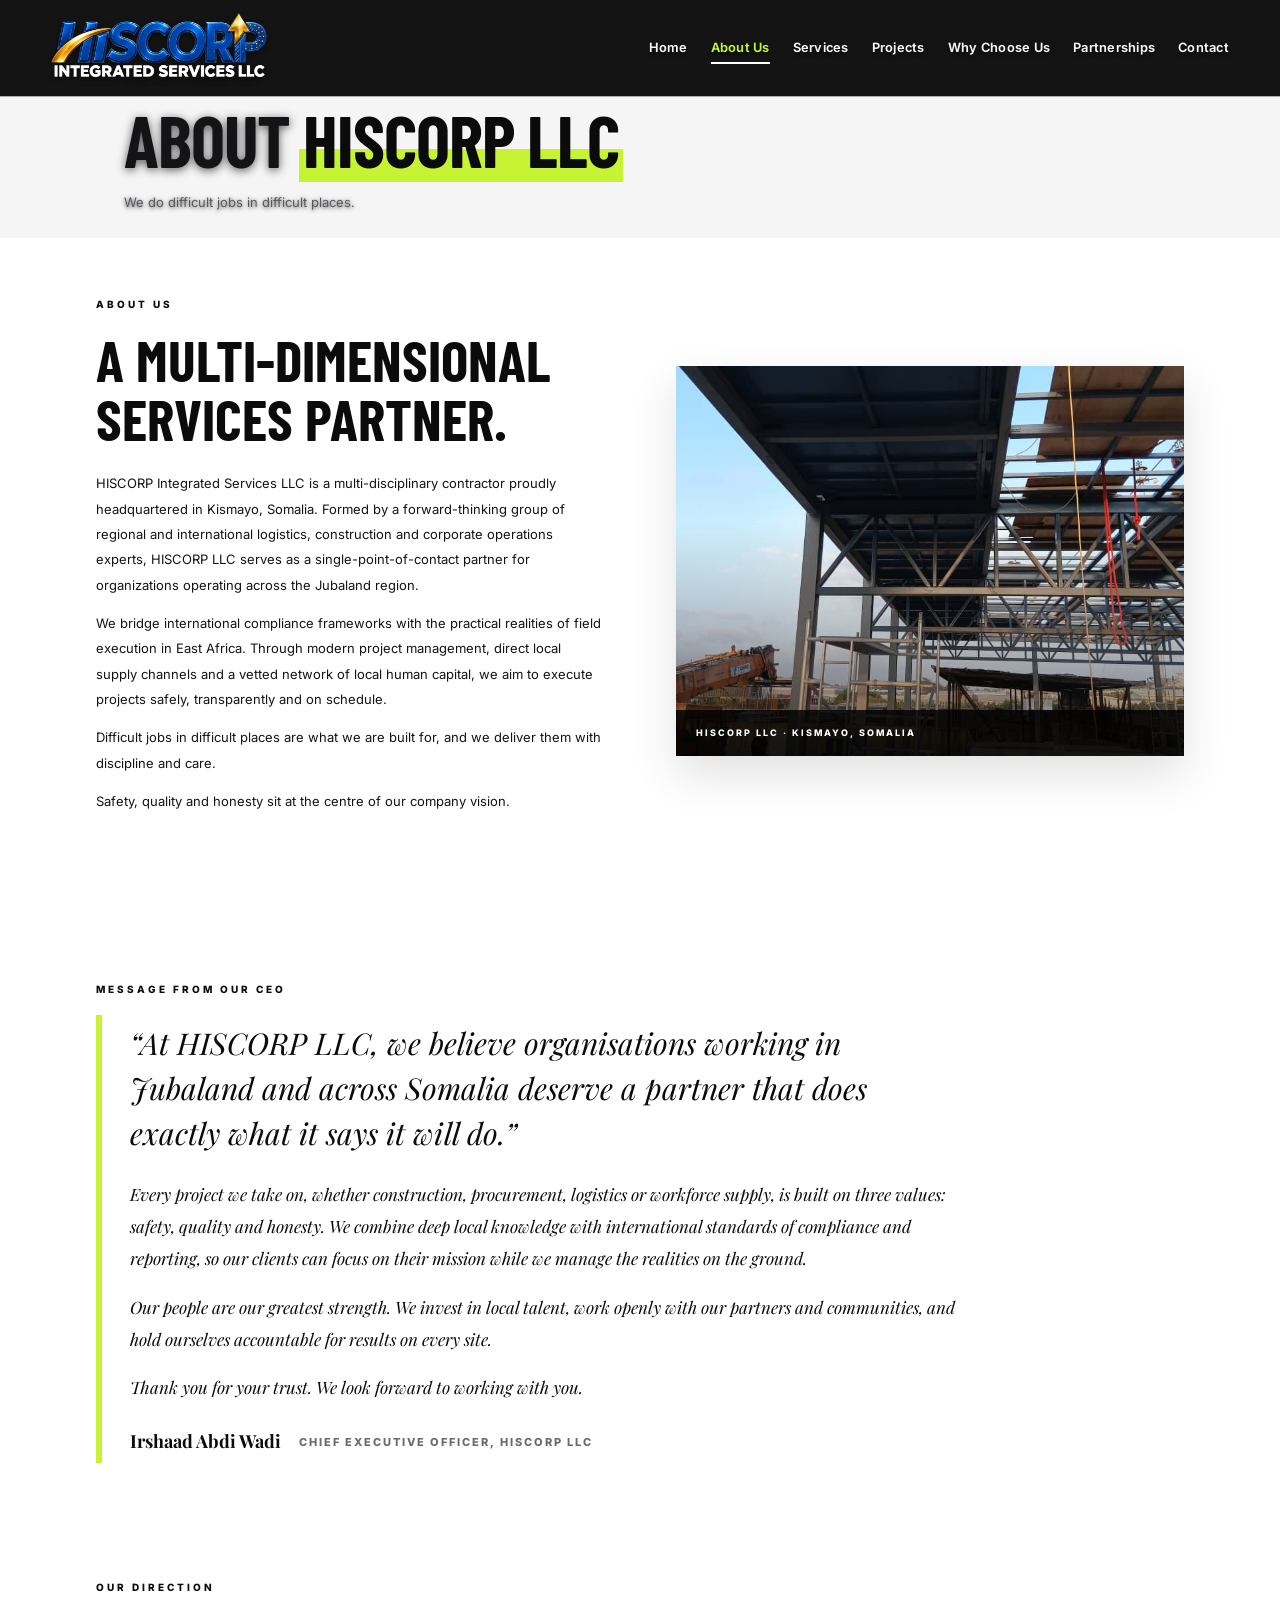
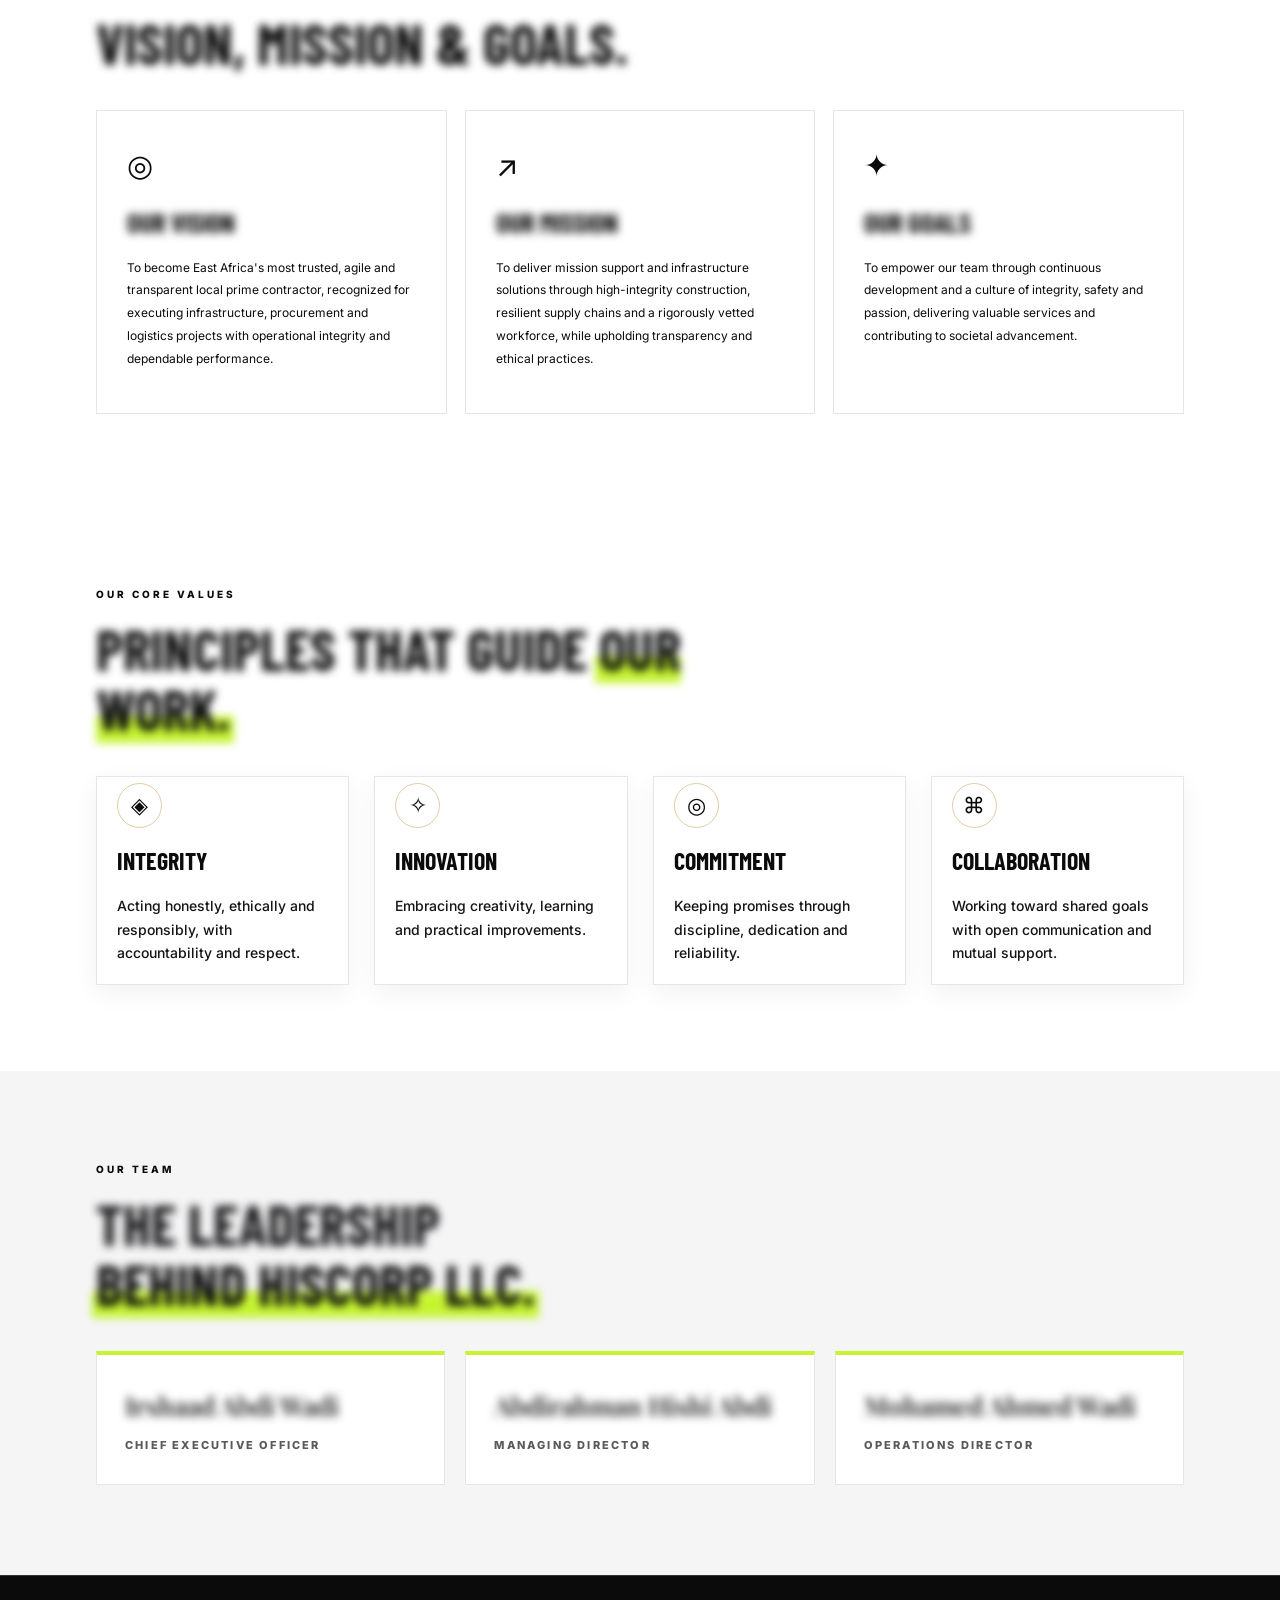
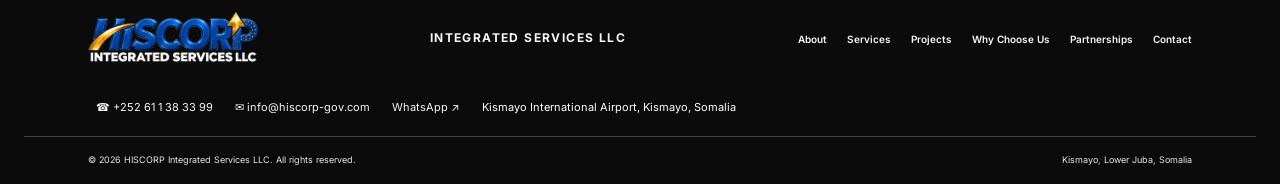
==== about.html @ 42d1517b "Add files via upload" ====
<!doctype html><html lang="en"><head><meta charset="utf-8"><meta name="theme-color" content="#0b0b0c"><meta name="viewport" content="width=device-width,initial-scale=1"><meta name="description" content="Learn about HISCORP Integrated Services LLC."><link rel="icon" href="favicon.ico" sizes="any"><link rel="icon" type="image/png" sizes="32x32" href="assets/favicon-32.png"><link rel="apple-touch-icon" href="assets/apple-touch-icon.png"><meta property="og:type" content="website"><meta property="og:site_name" content="HISCORP Integrated Services LLC"><meta property="og:title" content="About Us | HISCORP LLC"><meta property="og:description" content="Learn about HISCORP Integrated Services LLC."><meta property="og:url" content="https://hiscorp.so/about"><meta property="og:image" content="https://hiscorp.so/assets/og-image.jpg"><meta property="og:image:width" content="1200"><meta property="og:image:height" content="630"><meta name="twitter:card" content="summary_large_image"><meta name="twitter:title" content="About Us | HISCORP LLC"><meta name="twitter:description" content="Learn about HISCORP Integrated Services LLC."><meta name="twitter:image" content="https://hiscorp.so/assets/og-image.jpg"><title>About Us | HISCORP LLC</title><link rel="preconnect" href="https://fonts.googleapis.com"><link href="https://fonts.googleapis.com/css2?family=Barlow+Condensed:wght@500;600;700;800&family=Inter:wght@400;500;600;700;800&display=swap" rel="stylesheet"><link href="https://fonts.googleapis.com/css2?family=Playfair+Display:ital,wght@0,500;0,600;0,700;1,500&display=swap" rel="stylesheet"><link rel="stylesheet" href="style.css?v=20261104-v3">  <link rel="canonical" href="https://hiscorp.so/about">
</head><body class="about-page"><header class="site-header"><a class="brand" href="index.html" aria-label="HISCORP LLC home"><span class="brand-mark logo-holder"><img src="assets/hiscorp-logo.png" alt="HISCORP Integrated Services LLC logo"></span></a><nav class="main-nav" id="mainNav"><a href="index.html">Home</a><a href="about.html" class="active" aria-current="page">About Us</a><a href="services.html">Services</a><a href="projects.html">Projects</a><a href="why-us.html">Why Choose Us</a><a href="partnerships.html">Partnerships</a><a href="contact.html">Contact</a></nav></header><main><section class="hero page-hero"><div class="hero-image"></div><div class="hero-overlay"></div><div class="container hero-content reveal"><p class="eyebrow">GET TO KNOW US</p><h1>About <span>HISCORP LLC</span></h1><p class="hero-copy">We do difficult jobs in difficult places.</p></div><div class="hero-bottom"><span>BUILT ON VALUES · FOCUSED ON DELIVERY</span><span>KISMAYO · SOMALIA</span></div></section><section class="section section-light"><div class="container split"><div class="split-copy reveal"><p class="eyebrow gold-text">ABOUT US</p><h2>A multi-dimensional services partner.</h2><p>HISCORP Integrated Services LLC is a multi-disciplinary contractor proudly headquartered in Kismayo, Somalia. Formed by a forward-thinking group of regional and international logistics, construction and corporate operations experts, HISCORP LLC serves as a single-point-of-contact partner for organizations operating across the Jubaland region.</p><p>We bridge international compliance frameworks with the practical realities of field execution in East Africa. Through modern project management, direct local supply channels and a vetted network of local human capital, we aim to execute projects safely, transparently and on schedule.</p><p>Difficult jobs in difficult places are what we are built for, and we deliver them with discipline and care.</p><p>Safety, quality and honesty sit at the centre of our company vision.</p></div><div class="split-visual image-about"><span class="image-caption">HISCORP LLC · KISMAYO, SOMALIA</span></div></div></section><section class="about-ceo-band" id="ceo-message"><div class="container"><p class="eyebrow gold-text">MESSAGE FROM OUR CEO</p><blockquote class="about-ceo about-ceo-full"><p class="ceo-lead">“At HISCORP LLC, we believe organisations working in Jubaland and across Somalia deserve a partner that does exactly what it says it will do.”</p><p>Every project we take on, whether construction, procurement, logistics or workforce supply, is built on three values: safety, quality and honesty. We combine deep local knowledge with international standards of compliance and reporting, so our clients can focus on their mission while we manage the realities on the ground.</p><p>Our people are our greatest strength. We invest in local talent, work openly with our partners and communities, and hold ourselves accountable for results on every site.</p><p>Thank you for your trust. We look forward to working with you.</p><footer><strong>Irshaad Abdi Wadi</strong><span>Chief Executive Officer, HISCORP LLC</span></footer></blockquote></div></section><section class="section section-dark"><div class="container"><div class="section-heading"><p class="eyebrow">OUR DIRECTION</p><h2>Vision, mission <span>& goals.</span></h2></div><div class="three-grid"><article class="info-panel"><span class="panel-icon">◎</span><h3>Our Vision</h3><p>To become East Africa's most trusted, agile and transparent local prime contractor, recognized for executing infrastructure, procurement and logistics projects with operational integrity and dependable performance.</p></article><article class="info-panel"><span class="panel-icon">↗</span><h3>Our Mission</h3><p>To deliver mission support and infrastructure solutions through high-integrity construction, resilient supply chains and a rigorously vetted workforce, while upholding transparency and ethical practices.</p></article><article class="info-panel"><span class="panel-icon">✦</span><h3>Our Goals</h3><p>To empower our team through continuous development and a culture of integrity, safety and passion, delivering valuable services and contributing to societal advancement.</p></article></div></div></section><section class="section section-light"><div class="container"><div class="section-heading dark-heading"><p class="eyebrow gold-text">OUR CORE VALUES</p><h2>Principles that guide <span>our work.</span></h2></div><div class="values-grid"><div class="value-item"><span>◈</span><h3>Integrity</h3><p>Acting honestly, ethically and responsibly, with accountability and respect.</p></div><div class="value-item"><span>✧</span><h3>Innovation</h3><p>Embracing creativity, learning and practical improvements.</p></div><div class="value-item"><span>◎</span><h3>Commitment</h3><p>Keeping promises through discipline, dedication and reliability.</p></div><div class="value-item"><span>⌘</span><h3>Collaboration</h3><p>Working toward shared goals with open communication and mutual support.</p></div></div></div></section><section class="about-team" id="our-team"><div class="container"><div class="section-heading"><p class="eyebrow">OUR TEAM</p><h2>The leadership<br><span>behind HISCORP LLC.</span></h2></div><div class="about-team-grid"><article class="about-team-card"><h3>Irshaad Abdi Wadi</h3><p>Chief Executive Officer</p></article><article class="about-team-card"><h3>Abdirahman Hishi Abdi</h3><p>Managing Director</p></article><article class="about-team-card"><h3>Mohamed Ahmed Wadi</h3><p>Operations Director</p></article></div></div></section></main><footer class="site-footer"><div class="container footer-main"><a class="brand footer-brand" href="index.html" aria-label="HISCORP LLC home"><span class="brand-mark logo-holder"><img src="assets/hiscorp-logo.png" alt="HISCORP Integrated Services LLC logo"></span></a><div class="footer-brand-caption">Integrated Services LLC</div><div class="footer-links"><a href="about.html">About</a><a href="services.html">Services</a><a href="projects.html">Projects</a><a href="why-us.html">Why Choose Us</a><a href="partnerships.html">Partnerships</a><a href="contact.html">Contact</a></div></div><div class="container footer-contact"><a href="tel:+252611383399">☎ +252 61 1 38 33 99</a><a href="mailto:info@hiscorp-gov.com">✉ info@hiscorp-gov.com</a><a href="https://wa.me/252611383399" target="_blank" rel="noopener">WhatsApp ↗</a><span>Kismayo International Airport, Kismayo, Somalia</span></div><div class="container footer-bottom"><span>© <span data-year></span> HISCORP Integrated Services LLC. All rights reserved.</span><span>Kismayo, Lower Juba, Somalia</span></div></footer><button class="to-top" id="toTop" type="button" aria-label="Back to top">↑</button>
<script src="script.js"></script><script src="analytics.js" defer></script>  <script src="hero-rotation.js"></script>
  <script src="clean-urls.js"></script>
</body></html>
---- style.css ----
/* HISCORP Integrated Services LLC — charcoal, platinum and bronze corporate theme */
:root{--ink:#0b0b0c;--ink2:#141416;--ink3:#1c1c1f;--gold:#c6f432;--gold2:#c6f432;--platinum:#e6e6e8;--paper:#f5f5f6;--muted:#b3b3b8;--text:#1c1c1f;--white:#fff;--line:rgba(255,255,255,.13);--font:'Inter',Arial,sans-serif;--display:'Barlow Condensed','Arial Narrow',sans-serif}
*{box-sizing:border-box}html{margin:0;padding:0;scroll-behavior:smooth;scroll-padding-top:85px}body{margin:0;padding:0;min-height:100vh;background:var(--paper);color:var(--text);font-family:var(--font);line-height:1.65}a{color:inherit;text-decoration:none}img{max-width:100%}.container{width:min(1160px,calc(100% - 48px));margin:auto}.site-header{height:78px;background:rgba(11,11,12,.97);color:#fff;display:flex;align-items:center;justify-content:space-between;padding:0 max(24px,calc((100% - 1160px)/2));position:sticky;top:0;z-index:50;border-bottom:1px solid rgba(198,244,50,.25);backdrop-filter:blur(14px)}.brand{display:flex;align-items:center;gap:10px;min-width:max-content}.brand-mark{width:39px;height:39px;border:1px solid rgba(198,244,50,.65);display:grid;place-items:center;transform:skew(-8deg);background:linear-gradient(135deg,#1c1c1f,#0b0b0c)}.mark-symbol{font-family:var(--display);font-size:28px;line-height:1;font-weight:800;color:var(--gold2);letter-spacing:-3px;transform:skew(8deg);text-shadow:0 1px 0 #fff4}.mark-symbol span{font-size:18px;color:#e6e6e8;vertical-align:top;margin-left:-3px}.brand-words{display:flex;flex-direction:column;line-height:1}.brand-words b{font-size:20px;letter-spacing:1.8px}.brand-words small{font-size:7px;letter-spacing:1.4px;margin-top:5px;color:#d0d0d4}.main-nav{display:flex;align-items:center;gap:27px}.main-nav a{font-size:11px;font-weight:700;color:#d0d0d4;transition:color .2s}.main-nav a:hover,.main-nav a.active{color:var(--gold2)}.menu-toggle{display:none;background:none;border:1px solid #6b6b70;color:#fff;font-size:23px;padding:5px 10px}.hero{position:relative;min-height:590px;display:flex;align-items:center;overflow:hidden;background:#141416;color:white}.hero-image,.hero-overlay{position:absolute;inset:0}.hero-image{background-image:url('Images/bg.jpg');background-position:center 42%;background-size:cover;transform:scale(1.02);animation:heroReveal 1.2s ease both}.hero-overlay{background:linear-gradient(90deg,rgba(11,11,12,.94) 0%,rgba(11,11,12,.75) 38%,rgba(11,11,12,.15) 100%),linear-gradient(0deg,rgba(11,11,12,.65),transparent 50%)}.hero-content{position:relative;z-index:1;padding-top:35px;padding-bottom:70px}.eyebrow{font-size:10px;font-weight:800;letter-spacing:3px;text-transform:uppercase;color:#c6f432;margin:0 0 17px}.hero h1,.page-hero h1{font-family:var(--display);font-size:clamp(52px,7vw,88px);line-height:.98;letter-spacing:-1px;text-transform:uppercase;margin:0 0 24px;font-weight:700}.hero h1 span,.section-heading h2 span,.page-hero h1 span{color:var(--gold2)}.hero-copy{max-width:560px;color:#e6e6e8;font-size:14px;line-height:1.9}.hero-actions{display:flex;gap:12px;margin-top:29px;flex-wrap:wrap}.btn{display:inline-flex;align-items:center;justify-content:center;gap:15px;padding:13px 20px;font-size:11px;font-weight:800;letter-spacing:.3px;border:1px solid transparent;cursor:pointer;transition:transform .2s,background .2s}.btn:hover{transform:translateY(-2px)}.btn-gold{background:linear-gradient(120deg,#0b0b0c,#c6f432);color:#0b0b0c}.btn-outline{border-color:rgba(255,255,255,.65);color:white;background:rgba(11,11,12,.2)}.btn-dark{background:#141416;color:#fff}.hero-bottom{position:absolute;bottom:0;left:0;right:0;display:flex;justify-content:space-between;padding:15px max(24px,calc((100% - 1160px)/2));font-size:9px;letter-spacing:1.8px;color:#e6e6e8;border-top:1px solid rgba(255,255,255,.18)}.service-ribbon{background:#0b0b0c;color:#fff;border-bottom:1px solid #2b2b2f}.ribbon-grid{display:grid;grid-template-columns:repeat(5,1fr)}.ribbon-grid a{min-height:132px;display:flex;flex-direction:column;align-items:center;justify-content:center;text-align:center;padding:18px 10px;border-right:1px solid #2b2b2f;transition:background .2s}.ribbon-grid a:first-child{border-left:1px solid #2b2b2f}.ribbon-grid a:hover{background:#1c1c1f}.service-icon{font-size:29px;color:var(--gold2);line-height:1.3;margin-bottom:8px}.ribbon-grid b{font-size:12px}.ribbon-grid small{font-size:9px;color:#b3b3b8;margin-top:4px}.section{padding:86px 0}.section-light{background:var(--paper)}.section-dark{background:#0b0b0c;color:#fff}.split{display:grid;grid-template-columns:1fr 1fr;gap:72px;align-items:center}.split-visual{min-height:390px;position:relative;background-size:cover;background-position:center}.image-about{background-image:linear-gradient(0deg,rgba(11,11,12,.5),transparent 60%),url('Images/construction.jpeg')}.image-caption{position:absolute;bottom:0;left:0;right:0;padding:16px 20px;background:rgba(11,11,12,.82);color:#c6f432;font-size:9px;font-weight:800;letter-spacing:2px}.split-copy h2,.section-heading h2,.contact-info h2{font-family:var(--display);font-size:clamp(37px,4.5vw,58px);line-height:1.04;text-transform:uppercase;margin:0 0 22px;color:#141416}.split-copy p:not(.eyebrow){font-size:13px;color:#59595e;line-height:1.95}.gold-text{color:#0b0b0c}.text-link{display:inline-block;margin-top:14px;font-size:11px;font-weight:800;color:#0b0b0c;border-bottom:1px solid #c6f432;padding-bottom:7px}.text-link span{margin-left:12px}.section-heading{max-width:650px;margin-bottom:37px}.section-heading h2{color:#f5f5f6}.section-heading>p:not(.eyebrow){color:#b3b3b8;font-size:13px}.dark-heading h2{color:#141416}.dark-heading>p:not(.eyebrow){color:#59595e}.cards-grid{display:grid;grid-template-columns:repeat(4,1fr);gap:17px}.service-card{background:#f5f5f6;color:#1c1c1f;min-width:0}.card-image{height:170px;background-size:cover;background-position:center;transition:transform .4s}.service-card{overflow:hidden}.service-card:hover .card-image{filter:saturate(1.15)}.card-construction{background-image:url('Images/why\ choose.jpeg')}.card-procurement{background-image:url('Images/warehousinng.jpg')}.card-logistics{background-image:url('Images/Logistics\,\ warehousing\ &\ freight.jpg')}.card-workforce{background-image:url('Images/labours.jpg')}.card-facility{background-image:url('Images/integrated\ service.jpg')}.card-body{padding:20px}.card-number{font-size:10px;color:#0b0b0c;font-weight:800;letter-spacing:1px}.card-body h3{font-family:var(--display);text-transform:uppercase;font-size:25px;margin:4px 0}.card-body p{font-size:11px;line-height:1.8;color:#6b6b70;min-height:60px}.card-body a{font-size:10px;font-weight:800;color:#0b0b0c}.center-action{text-align:center;margin-top:35px}.statement-band{min-height:355px;display:flex;align-items:center;color:#fff;background:linear-gradient(90deg,rgba(11,11,12,.93),rgba(11,11,12,.43)),url('Images/bg.jpeg') center/cover}.statement-content{padding-top:75px;padding-bottom:75px}.statement-content h2{font-family:var(--display);font-size:clamp(40px,5vw,65px);text-transform:uppercase;line-height:1.04;margin:0 0 25px}.values-grid{display:grid;grid-template-columns:repeat(4,1fr);gap:25px}.value-item{border-left:1px solid #d0d0d4;padding:6px 20px}.value-item>span{display:inline-grid;place-items:center;width:45px;height:45px;border:1px solid #d0d0d4;border-radius:50%;color:#0b0b0c;font-size:22px}.value-item h3{font-family:var(--display);font-size:24px;text-transform:uppercase;margin:13px 0 4px}.value-item p{font-size:11px;color:#6b6b70;line-height:1.8}.contact-cta{background:#1c1c1f;color:#fff;padding:45px 0}.cta-row{display:flex;align-items:center;justify-content:space-between;gap:24px}.cta-row h2{font-family:var(--display);font-size:39px;text-transform:uppercase;line-height:1.1;margin:0}.cta-row p:not(.eyebrow){font-size:12px;color:#b3b3b8;margin-bottom:0}.site-footer{background:#0b0b0c;color:#e6e6e8}.footer-main{display:flex;align-items:center;justify-content:space-between;gap:25px;padding-top:34px;padding-bottom:30px}.footer-main>p{font-size:11px;color:#b3b3b8}.footer-links{display:flex;gap:20px;font-size:10px;color:#d0d0d4}.footer-links a:hover{color:var(--gold2)}.footer-bottom{border-top:1px solid #1c1c1f;display:flex;justify-content:space-between;gap:20px;padding-top:16px;padding-bottom:16px;font-size:9px;color:#b3b3b8}.page-hero{min-height:285px;display:flex;align-items:center;color:#fff;background-size:cover;background-position:center;position:relative}.page-hero:before{content:"";position:absolute;inset:0;background:linear-gradient(90deg,rgba(11,11,12,.9),rgba(11,11,12,.45))}.page-hero .container{position:relative;z-index:1}.page-hero h1{font-size:clamp(46px,6vw,72px);margin-bottom:12px}.page-hero p:not(.eyebrow){color:#e6e6e8;font-size:13px}.about-hero{background-image:url('Images/kismayo.jpg')}.services-hero{background-image:url('Images/why\ choose.jpeg')}.why-hero{background-image:url('Images/why\ choose.jpeg')}.partners-hero{background-image:url('Images/Partnership.jpg')}.contact-hero{background-image:url('Images/kismayo.png')}.three-grid{display:grid;grid-template-columns:repeat(3,1fr);gap:18px}.info-panel{padding:30px;background:#1c1c1f;border:1px solid #2b2b2f}.panel-icon{font-size:30px;color:var(--gold2)}.info-panel h3,.partner-card h3{font-family:var(--display);font-size:27px;text-transform:uppercase;margin:10px 0}.info-panel p{font-size:12px;line-height:1.9;color:#b3b3b8}.service-detail-list{display:flex;flex-direction:column;gap:60px}.service-detail{display:grid;grid-template-columns:1fr 1fr;gap:60px;align-items:center;scroll-margin-top:100px}.service-detail.reverse .detail-image{order:2}.detail-image{min-height:330px;background-size:cover;background-position:center}.service-detail h2{font-family:var(--display);font-size:43px;line-height:1;text-transform:uppercase;margin:0 0 15px}.service-detail p:not(.eyebrow),.service-detail li{font-size:12px;color:#6b6b70;line-height:1.9}.service-detail ul{padding-left:18px}.service-detail li::marker{color:#0b0b0c}.reasons-grid{display:grid;grid-template-columns:repeat(3,1fr);gap:0 28px}.reasons-grid article{padding:28px 0;border-top:1px solid #d0d0d4}.reasons-grid article>span{font-family:var(--display);font-size:33px;color:#c6f432}.reasons-grid h3{font-family:var(--display);font-size:25px;text-transform:uppercase;margin:7px 0}.reasons-grid p{font-size:12px;color:#6b6b70;line-height:1.9}.partner-card{padding:32px;background:#fff;border:1px solid #e6e6e8}.partner-symbol{width:54px;height:54px;border:1px solid #d0d0d4;color:#0b0b0c;display:grid;place-items:center;font-size:26px}.partner-card p{font-size:12px;color:#6b6b70;line-height:1.9}.handshake-band{background-image:linear-gradient(90deg,rgba(11,11,12,.92),rgba(11,11,12,.55)),url('Images/integrated service.jpg')}.contact-layout{display:grid;grid-template-columns:.9fr 1.1fr;gap:75px}.contact-info h2{font-size:43px}.contact-info>p:not(.eyebrow){font-size:12px;color:#6b6b70;line-height:1.9}.contact-line{display:flex;gap:15px;margin:25px 0}.contact-line>span{color:#0b0b0c;font-size:23px;width:28px}.contact-line b{font-size:12px}.contact-line p{font-size:12px;color:#6b6b70;margin:4px 0}.contact-form-wrap{background:#fff;padding:35px;border:1px solid #e6e6e8}.contact-form-wrap h3{font-family:var(--display);font-size:31px;text-transform:uppercase;margin:0}.form-note{font-size:10px;color:#6b6b70}form{display:grid;gap:8px;margin-top:22px}form label{font-size:10px;font-weight:800;margin-top:6px}input,select,textarea{font:inherit;font-size:12px;padding:12px 13px;border:1px solid #d0d0d4;background:#f5f5f6;width:100%;border-radius:0}input:focus,select:focus,textarea:focus{outline:2px solid #c6f432;outline-offset:1px}form button{justify-self:start;margin-top:10px}.map-panel{min-height:230px;background:#e6e6e8 url('Images/kismayo.jpg') center/cover;position:relative}.map-grid{min-height:230px;display:flex;align-items:center;justify-content:center;background:rgba(231,235,230,.55)}.map-grid>div{background:#fff;padding:20px 30px;text-align:center;box-shadow:0 10px 35px #14141622}.map-pin{color:#c6f432;font-size:24px}.map-grid h3{margin:5px 0;font-family:var(--display);font-size:24px;text-transform:uppercase}.map-grid p{font-size:11px;color:#6b6b70}.map-grid a{font-size:11px;font-weight:800;color:#0b0b0c}.intro{position:fixed;inset:0;z-index:200;display:flex;align-items:center;justify-content:center;background:#0b0b0c;color:#fff;overflow:hidden;transition:opacity .8s,visibility .8s}.intro.done{opacity:0;visibility:hidden;pointer-events:none}.intro-scene{position:absolute;inset:0;background:url('https://images.unsplash.com/photo-1504307651254-35680f356dfd?auto=format&fit=crop&w=2200&q=90') center/cover;animation:introZoom 8s ease both}.intro-shade{position:absolute;inset:0;background:linear-gradient(0deg,rgba(11,11,12,.8),rgba(11,11,12,.22)),linear-gradient(90deg,rgba(11,11,12,.45),transparent,rgba(11,11,12,.45))}.intro-content{position:relative;text-align:center;padding:30px;animation:riseIn 1.1s ease both}.large-mark{width:92px;height:92px;margin:0 auto 14px;border-color:#c6f432}.large-mark .mark-symbol{font-size:66px}.intro-name{font-family:var(--display);font-size:clamp(55px,10vw,100px);font-weight:800;letter-spacing:5px;line-height:1;text-shadow:0 3px 30px #0b0b0c}.intro-sub{letter-spacing:5px;font-size:10px;margin-top:10px}.intro-content>p{font-size:12px;color:#c6f432;margin-top:20px}.loader-track{width:min(280px,70vw);height:2px;background:#f5f5f640;margin:26px auto 9px}.loader-track span{display:block;width:0;height:100%;background:#c6f432;transition:width .2s}.intro-content small{font-size:9px;color:#d0d0d4;letter-spacing:1px}.skip-intro{position:absolute;top:25px;right:28px;z-index:2;background:transparent;border:0;color:white;font:inherit;font-size:11px;cursor:pointer}.skip-intro span{color:#c6f432;margin-left:8px}.reveal{animation:riseIn .8s ease both}@keyframes riseIn{from{opacity:0;transform:translateY(22px)}to{opacity:1;transform:translateY(0)}}@keyframes heroReveal{from{transform:scale(1.08);filter:brightness(.65)}to{transform:scale(1.02);filter:brightness(1)}}@keyframes introZoom{from{transform:scale(1.12);filter:brightness(.65)}to{transform:scale(1);filter:brightness(1)}}@media(prefers-reduced-motion:reduce){*,*:before,*:after{scroll-behavior:auto!important;animation-duration:.01ms!important;animation-iteration-count:1!important;transition-duration:.01ms!important}}@media(max-width:900px){.main-nav{gap:14px}.main-nav a{font-size:10px}.cards-grid{grid-template-columns:repeat(2,1fr)}.split{gap:35px}.contact-layout{gap:35px}.service-detail{gap:35px}.values-grid{grid-template-columns:repeat(2,1fr)}}@media(max-width:700px){.container{width:min(100% - 34px,540px)}.site-header{height:70px;padding:0 17px}.brand-words b{font-size:17px}.brand-mark{width:34px;height:34px}.menu-toggle{display:block}.main-nav{display:none;position:absolute;left:0;right:0;top:70px;background:#0b0b0c;padding:15px 20px 22px;flex-direction:column;align-items:stretch;gap:0;border-top:1px solid #1c1c1f}.main-nav.open{display:flex}.main-nav a{padding:12px 5px;border-bottom:1px solid #1c1c1f;font-size:12px}.hero{min-height:570px}.hero h1{font-size:56px}.hero-copy{font-size:12px}.hero-bottom{font-size:8px;padding:12px 17px}.ribbon-grid{grid-template-columns:repeat(2,1fr)}.ribbon-grid a{min-height:112px;border-bottom:1px solid #2b2b2f}.ribbon-grid a:last-child{grid-column:span 2}.section{padding:60px 0}.split,.contact-layout,.service-detail{grid-template-columns:1fr;gap:28px}.split-visual{min-height:280px;order:0}.split-copy h2,.section-heading h2{font-size:43px}.cards-grid{grid-template-columns:1fr}.card-image{height:210px}.service-card{display:grid;grid-template-columns:40% 60%}.service-card .card-image{height:100%;min-height:220px}.card-body{padding:16px}.card-body p{min-height:0}.values-grid{grid-template-columns:1fr 1fr;gap:20px 10px}.value-item{padding:5px 12px}.value-item h3{font-size:21px}.cta-row{align-items:flex-start;flex-direction:column}.footer-main{align-items:flex-start;flex-direction:column}.footer-links{flex-wrap:wrap}.footer-bottom{flex-direction:column;gap:5px}.page-hero{min-height:250px}.page-hero h1{font-size:50px}.three-grid,.reasons-grid{grid-template-columns:1fr}.service-detail.reverse .detail-image{order:0}.detail-image{min-height:250px}.service-detail-list{gap:45px}.contact-info h2{font-size:38px}.contact-form-wrap{padding:23px}.intro-sub{letter-spacing:3px}.intro-name{letter-spacing:2px}}
/* Original HISCORP logo supplied by the company */
.logo-holder{border:0!important;background:transparent!important;transform:none!important;overflow:hidden;width:88px;height:38px;display:flex;align-items:center;justify-content:center}
.logo-holder img{width:100%;height:100%;object-fit:contain;display:block}
.large-mark.logo-holder{width:min(540px,80vw);height:auto;aspect-ratio:3/1;margin:0 auto 1rem}
.large-mark.logo-holder img{object-fit:contain}
.service-icon{font-size:2.1rem;line-height:1.2;margin-bottom:.6rem}
.partner-card .partner-logo{height:72px;width:100%;object-fit:contain;display:block;margin:0 auto 1rem}
.partner-icon{font-size:2.5rem;line-height:1.1;margin:0 auto 1rem;display:block}
.map-panel{padding:0!important;position:relative;min-height:390px;background:#e6e6e8}
.map-panel iframe{width:100%;height:390px;border:0;display:block;filter:saturate(.8)}
.map-panel .map-grid{position:absolute;bottom:20px;left:20px;z-index:2;background:#141416ed;color:#fff;padding:18px 22px;border-left:4px solid var(--gold);max-width:320px}
.map-panel .map-grid a{display:none!important}

/* Official partnership directory additions */
.partner-logo{height:96px;display:flex;align-items:center;justify-content:center;margin:0 auto 1rem;color:#0b0b0c}.partner-logo img{max-width:100%;max-height:86px;object-fit:contain}.partner-logo svg{width:76px;height:76px}.official-partners-grid{grid-template-columns:repeat(auto-fit,minmax(220px,1fr))}.partnership-disclaimer{margin-top:1.5rem;line-height:1.6}

/* User-provided partnership imagery */
.partner-card .partner-logo {
  display: block;
  width: min(100%, 220px);
  height: 150px;
  object-fit: contain;
  margin: 0 auto 1.25rem;
  background: #fff;
  border-radius: 10px;
  padding: 8px;
}

/* Header branding: use the official HISCORP logo instead of the globe/world mark */
.site-header .brand .logo-holder {
  width: 124px;
  height: 42px;
  border: 0 !important;
  background: transparent !important;
  transform: none !important;
  overflow: visible;
  flex: 0 0 auto;
}
.site-header .brand .logo-holder img {
  width: 100%;
  height: 100%;
  object-fit: contain;
  display: block;
}
@media (max-width: 600px) {
  .site-header .brand .logo-holder { width: 96px; height: 33px; }
}

/* Final responsive official-logo header refinement */
.site-header .brand {
  display: flex;
  align-items: center;
  min-width: 0;
}
.site-header .brand .logo-holder {
  width: clamp(96px, 10vw, 132px);
  height: clamp(32px, 3.5vw, 44px);
  flex: 0 0 auto;
  overflow: visible;
}
.site-header .brand .logo-holder img {
  width: 100%;
  height: 100%;
  object-fit: contain;
  object-position: left center;
}
@media (max-width: 600px) {
  .site-header .brand .logo-holder {
    width: 96px;
    height: 33px;
  }
}

/* Logo-only intro and footer branding refinement */
.intro-content .large-mark.logo-holder{margin:0 auto 1.5rem;width:min(540px,80vw);height:auto;aspect-ratio:3/1}
.intro-content .loader-track{margin-top:0}
.footer-brand .logo-holder{width:150px;height:52px}
@media(max-width:600px){.footer-brand .logo-holder{width:124px;height:44px}.intro-content .large-mark.logo-holder{width:min(420px,82vw)}}


/* Final visual refinements: crisp, high-contrast icons and balanced section spacing */
.ico{width:1em;height:1em;display:inline-block;vertical-align:-.12em;fill:none!important;stroke:currentColor;stroke-width:1.65;stroke-linecap:round;stroke-linejoin:round;overflow:visible}
.service-icon .ico{width:2.05rem;height:2.05rem;color:#c6f432;stroke-width:1.5}
.card-body h3 .ico,.service-detail h2 .ico{color:#0b0b0c;width:1.1em;height:1.1em;margin-right:.28em;stroke-width:1.7}
.value-item>span .ico{width:1.45em;height:1.45em;stroke-width:1.65}
.panel-icon .ico,.partner-symbol .ico{width:1.15em;height:1.15em}
.section-light.split-section,.section-light:has(.split){padding-top:58px;padding-bottom:74px}
.service-ribbon .ribbon-grid a{min-height:150px}
.service-ribbon .service-icon{display:grid;place-items:center;min-height:48px}
.service-ribbon .ribbon-grid b{font-size:12px;line-height:1.35}
.service-ribbon .ribbon-grid small{font-size:10px;line-height:1.45}
.card-image{background-repeat:no-repeat}
.card-construction{background-position:center 48%}
.card-procurement{background-position:center 52%}
.card-logistics{background-position:center 50%}
.card-workforce{background-position:center 38%}
.logo-holder img{object-fit:contain;object-position:center}
.footer-brand .logo-holder{width:170px;height:58px}
@media(max-width:700px){.footer-brand .logo-holder{width:150px;height:52px}.service-ribbon .ribbon-grid a{min-height:125px}.section-light:has(.split){padding-top:42px;padding-bottom:56px}}

/* Homepage hero: construction photography and animated headline */
.home-page .site-header{margin-top:0;top:0}
.home-page .hero h1{animation:heroTextIn .95s cubic-bezier(.2,.75,.25,1) both;animation-delay:.15s}
.home-page .hero h1 span{display:inline-block;animation:heroGoldIn 1.05s cubic-bezier(.2,.75,.25,1) both;animation-delay:.55s}
.home-page .hero .eyebrow{animation:heroTextIn .75s ease both;animation-delay:.05s}
.home-page .hero-copy{animation:heroTextIn .85s ease both;animation-delay:.85s}
.home-page .hero-actions{animation:heroTextIn .85s ease both;animation-delay:1.05s}
@keyframes heroTextIn{from{opacity:0;transform:translateY(32px);filter:blur(5px)}to{opacity:1;transform:translateY(0);filter:blur(0)}}
@keyframes heroGoldIn{0%{opacity:0;transform:translateY(38px) scale(.97);clip-path:inset(0 0 100% 0)}70%{opacity:1;clip-path:inset(0 0 0 0)}100%{opacity:1;transform:translateY(0) scale(1);clip-path:inset(0 0 0 0)}}
@media(prefers-reduced-motion:reduce){.home-page .hero h1,.home-page .hero h1 span,.home-page .hero .eyebrow,.home-page .hero-copy,.home-page .hero-actions{animation:none!important}}

/* Desktop viewport correction: remove any inherited top gap and make the page
   begin immediately below the browser's viewport edge. */
html, body {
  margin: 0 !important;
  padding: 0 !important;
  width: 100%;
  min-height: 100%;
}
body.home-page {
  margin-top: 0 !important;
  padding-top: 0 !important;
  overflow-x: hidden;
}
.home-page > .site-header {
  position: relative !important;
  inset: auto !important;
  top: 0 !important;
  margin: 0 !important;
  transform: none !important;
  width: 100%;
}
.home-page > main {
  display: block;
  margin: 0 !important;
  padding: 0 !important;
  width: 100%;
}
.home-page > main > .hero {
  margin: 0 !important;
  width: 100%;
  min-height: clamp(620px, calc(100vh - 78px), 900px);
}
.home-page .hero-content {
  width: min(1160px, calc(100% - 48px));
  margin-inline: auto;
}
.home-page .hero h1 {
  max-width: 100%;
  font-size: clamp(58px, 7.2vw, 104px);
}
@media (min-width: 1440px) {
  .home-page .hero-content { width: min(1280px, calc(100% - 96px)); }
  .home-page .site-header { padding-inline: max(48px, calc((100% - 1280px)/2)); }
  .home-page .hero-bottom { padding-inline: max(48px, calc((100% - 1280px)/2)); }
}
@media (max-width: 700px) {
  .home-page > main > .hero { min-height: 570px; }
  .home-page .hero-content { width: calc(100% - 34px); }
}

/* Critical layout fix: the inline SVG symbol sprite otherwise occupies its default 300x150px box before the header. */
body > svg.sprite { position:absolute !important; width:0 !important; height:0 !important; overflow:hidden !important; display:block !important; }
/* Desktop-first full-width layout; keep the site flush with the top edge. */
html, body { margin:0 !important; padding:0 !important; width:100%; }
body { overflow-x:hidden; }
.site-header { margin:0 !important; }
.home-page > main, .home-page > main > .hero { margin-top:0 !important; }
.home-page > main > .hero { min-height:clamp(620px, calc(100vh - 78px), 920px); width:100%; }
@media (min-width: 1440px) { .container { width:min(1280px, calc(100% - 96px)); } .hero-content { width:min(1280px, calc(100% - 96px)); } }


/* PC screen fit: expand the homepage header and hero to the full viewport width,
   and size the hero to the remaining visible screen height. */
@media (min-width: 701px) {
  html, body, .home-page { width:100%; min-width:0; }
  .home-page > .site-header { width:100%; min-height:78px; padding-left:clamp(28px, 5vw, 96px); padding-right:clamp(28px, 5vw, 96px); }
  .home-page > main { width:100%; max-width:none; }
  .home-page > main > .hero { width:100%; min-height:calc(100vh - 78px); min-height:calc(100svh - 78px); }
  .home-page .hero-content { width:min(1440px, calc(100% - clamp(56px, 10vw, 192px))); }
  .home-page .hero h1 { font-size:clamp(64px, 6.6vw, 112px); }
  .home-page .hero-copy { max-width:min(620px, 48vw); }
  .home-page .hero-bottom { padding-left:clamp(28px, 5vw, 96px); padding-right:clamp(28px, 5vw, 96px); }
}
@media (min-width: 1600px) {
  .home-page .hero-content { width:min(1560px, calc(100% - 160px)); }
}

/* Desktop-wide layout refinement applied consistently across every page */
@media (min-width: 701px) {
  html, body { width:100%; min-width:0; }
  .site-header {
    width:100%;
    padding-left:clamp(32px, 5vw, 96px);
    padding-right:clamp(32px, 5vw, 96px);
  }
  .container {
    width:100%;
    max-width:1600px;
    padding-left:clamp(32px, 5vw, 96px);
    padding-right:clamp(32px, 5vw, 96px);
    margin-left:auto;
    margin-right:auto;
  }
  /* All page hero/banner backgrounds span the complete PC viewport. */
  .hero, .page-hero, .statement-band, .contact-cta, .service-ribbon, .site-footer {
    width:100%;
  }
  .hero { min-height:clamp(650px, calc(100vh - 78px), 1000px); }
  .page-hero { min-height:clamp(300px, 36vh, 460px); }
  .footer-main, .footer-bottom {
    width:100%;
  }
}

/* WELL HD / HISCORP brand polish: unify every page with the logo's navy-blue and gold. */
:root {
  --ink: #141416;
  --ink2: #1c1c1f;
  --ink3: #1c1c1f;
  --gold: #c6f432;
  --gold2: #c6f432;
  --platinum: #e6e6e8;
  --paper: #f5f5f6;
  --muted: #b3b3b8;
  --text: #141416;
  --white: #fff;
  --line: rgba(255,255,255,.15);
}
.site-header {
  background: rgba(11,11,12,.98) !important;
  border-bottom-color: rgba(198,244,50,.45) !important;
}
.main-nav a:hover, .main-nav a.active,
.footer-links a:hover { color: var(--gold2) !important; }
.btn-gold { background: linear-gradient(120deg,#c6f432,#c6f432) !important; color:#141416 !important; }
.hero-overlay { background:linear-gradient(90deg,rgba(11,11,12,.94) 0%,rgba(11,11,12,.72) 38%,rgba(11,11,12,.12) 100%),linear-gradient(0deg,rgba(11,11,12,.55),transparent 50%) !important; }
.service-ribbon, .section-dark, .contact-cta { background-color:#141416 !important; }
.site-footer { background:#0b0b0c !important; }
.page-hero:before { background:linear-gradient(90deg,rgba(11,11,12,.92),rgba(11,11,12,.52)) !important; }
.service-icon, .panel-icon, .value-item>span, .partner-symbol, .contact-line>span,
.reasons-grid article>span { color:var(--gold2) !important; }
.text-link, .card-body a { color:#0b0b0c !important; border-color:var(--gold) !important; }
.info-panel { background:#1c1c1f !important; border-color:#0b0b0c !important; }
.statement-band, .handshake-band { background-color:#141416 !important; }
input:focus, select:focus, textarea:focus { outline-color:var(--gold2) !important; }
/* Desktop: section backgrounds span the viewport, content is aligned to a common wide grid. */
@media (min-width:701px) {
  .site-header { padding-left:clamp(32px,5vw,96px) !important; padding-right:clamp(32px,5vw,96px) !important; }
  .container { width:100% !important; max-width:1600px !important; padding-left:clamp(32px,5vw,96px) !important; padding-right:clamp(32px,5vw,96px) !important; }
  main, .section, .section-light, .section-dark, .service-ribbon, .contact-cta, .site-footer { width:100%; }
  .page-hero { width:100%; min-height:clamp(300px,36vh,460px); }
  .footer-main, .footer-bottom { width:100%; }
}

/* Interactive CTA touch/hover feedback: animated highlight around the button box */
.btn {
  position: relative;
  isolation: isolate;
  overflow: visible;
  border-radius: 2px;
  transition: transform .22s cubic-bezier(.2,.75,.25,1),
              box-shadow .22s ease,
              background-color .22s ease,
              border-color .22s ease;
}
.btn::after {
  content: "";
  position: absolute;
  inset: -5px;
  border: 1.5px solid currentColor;
  border-radius: 4px;
  opacity: 0;
  transform: scale(.96);
  pointer-events: none;
}
.btn-gold::after { color: #c6f432; }
.btn-outline::after { color: #fff; }
.btn-dark::after { color: #c6f432; }
@media (hover: hover) and (pointer: fine) {
  .btn:hover,
  .btn:focus-visible {
    transform: translateY(-3px) scale(1.015);
    box-shadow: 0 0 0 1px rgba(198,244,50,.25),
                0 0 20px rgba(198,244,50,.24);
  }
  .btn:hover::after,
  .btn:focus-visible::after {
    animation: buttonHalo .85s ease-out infinite;
  }
}
.btn:active {
  transform: translateY(0) scale(.975);
  box-shadow: 0 0 0 3px rgba(198,244,50,.2),
              0 0 18px rgba(198,244,50,.28);
}
.btn:active::after {
  opacity: 1;
  transform: scale(1.04);
}
@keyframes buttonHalo {
  0% { opacity: .8; transform: scale(.98); }
  70% { opacity: .28; transform: scale(1.055); }
  100% { opacity: 0; transform: scale(1.09); }
}
@media (hover: none), (pointer: coarse) {
  .btn { -webkit-tap-highlight-color: rgba(198,244,50,.25); }
  .btn:active { transition-duration: .08s; }
}
@media (prefers-reduced-motion: reduce) {
  .btn, .btn::after { animation: none !important; transition: none !important; }
}


/* Premium service-card interactions */
:is(.cards-grid .service-card, .partner-card){
  --card-glow: rgba(198,244,50,.52);
  position:relative;
  isolation:isolate;
  border:1px solid rgba(198,244,50,.16);
  border-radius:3px;
  box-shadow:0 8px 22px rgba(0,0,0,.14);
  transform:translate3d(0,0,0) scale(1);
  transition:transform .38s cubic-bezier(.2,.75,.25,1),
             box-shadow .38s ease,border-color .3s ease;
  will-change:transform;
}
:is(.cards-grid .service-card, .partner-card)::before{
  content:"";
  position:absolute;
  inset:0;
  padding:1.5px;
  border-radius:inherit;
  pointer-events:none;
  z-index:4;
  background:conic-gradient(from var(--service-angle,0deg),
    transparent 0deg,transparent 235deg,
    rgba(240,185,103,.18) 265deg,
    #c6f432 305deg,#e6e6e8 322deg,#c6f432 340deg,transparent 360deg);
  opacity:0;
  transition:opacity .25s ease;
  -webkit-mask:linear-gradient(#0b0b0c 0 0) content-box,linear-gradient(#0b0b0c 0 0);
  -webkit-mask-composite:xor;
  mask-composite:exclude;
}
:is(.cards-grid .service-card, .partner-card)::after{
  content:"";
  position:absolute;
  inset:0;
  pointer-events:none;
  z-index:3;
  opacity:0;
  background:linear-gradient(135deg,rgba(240,185,103,.08),transparent 48%,rgba(64,135,184,.06));
  transition:opacity .35s ease;
}
:is(.cards-grid .service-card, .partner-card) .card-image{
  transform:scale(1.001);
  transition:transform .6s cubic-bezier(.2,.75,.25,1),filter .4s ease;
}
:is(.cards-grid .service-card, .partner-card) .h-ico{
  display:inline-block;
  transform-origin:50% 65%;
  transition:transform .38s cubic-bezier(.2,.75,.25,1),filter .3s ease;
}
:is(.cards-grid .service-card, .partner-card) .card-body{position:relative;z-index:1}
:is(.cards-grid .service-card, .partner-card) .card-body a{
  display:inline-flex;
  align-items:center;
  gap:5px;
  transition:color .25s ease,letter-spacing .25s ease;
}
@keyframes serviceBorderTravel{
  from{--service-angle:0deg}
  to{--service-angle:360deg}
}
@property --service-angle{
  syntax:"<angle>";
  inherits:false;
  initial-value:0deg;
}
@keyframes serviceCardReveal{
  from{opacity:0;transform:translate3d(0,26px,0) scale(.985);filter:blur(3px)}
  to{opacity:1;transform:translate3d(0,0,0) scale(1);filter:blur(0)}
}
:is(.cards-grid .service-card, .partner-card).reveal-service{
  opacity:0;
  transform:translate3d(0,26px,0) scale(.985);
}
:is(.cards-grid .service-card, .partner-card).reveal-service.is-visible{
  animation:serviceCardReveal .72s cubic-bezier(.2,.7,.2,1) both;
  animation-delay:var(--service-delay,0ms);
}
@media (hover:hover) and (pointer:fine){
  :is(.cards-grid .service-card, .partner-card):hover,
  :is(.cards-grid .service-card, .partner-card):focus-within{
    transform:translate3d(0,-9px,0) scale(1.018);
    border-color:rgba(240,185,103,.9);
    box-shadow:0 18px 38px rgba(0,0,0,.28),0 0 0 1px rgba(240,185,103,.16),0 0 25px rgba(198,244,50,.2);
  }
  :is(.cards-grid .service-card, .partner-card):hover::before,
  :is(.cards-grid .service-card, .partner-card):focus-within::before{
    opacity:1;
    animation:serviceBorderTravel 2.8s linear infinite;
  }
  :is(.cards-grid .service-card, .partner-card):hover::after,
  :is(.cards-grid .service-card, .partner-card):focus-within::after{opacity:1}
  :is(.cards-grid .service-card, .partner-card):hover .card-image,
  :is(.cards-grid .service-card, .partner-card):focus-within .card-image{
    transform:scale(1.045);
    filter:saturate(1.16) contrast(1.02);
  }
  :is(.cards-grid .service-card, .partner-card):hover .h-ico,
  :is(.cards-grid .service-card, .partner-card):focus-within .h-ico{
    transform:translateY(-2px) scale(1.12) rotate(-3deg);
    filter:drop-shadow(0 2px 5px rgba(198,244,50,.35));
  }
  :is(.cards-grid .service-card, .partner-card):hover .card-body a,
  :is(.cards-grid .service-card, .partner-card):focus-within .card-body a{
    color:#0b0b0c;letter-spacing:.25px;
  }
}
:is(.cards-grid .service-card, .partner-card).is-touched{
  transform:translate3d(0,-5px,0) scale(1.012);
  border-color:rgba(240,185,103,.95);
  box-shadow:0 13px 30px rgba(0,0,0,.22),0 0 22px rgba(198,244,50,.22);
}
:is(.cards-grid .service-card, .partner-card).is-touched::before{
  opacity:1;
  animation:serviceBorderTravel 2.8s linear infinite;
}
:is(.cards-grid .service-card, .partner-card).is-touched::after{opacity:1}
:is(.cards-grid .service-card, .partner-card).is-touched .card-image{transform:scale(1.025);filter:saturate(1.12)}
:is(.cards-grid .service-card, .partner-card).is-touched .h-ico{
  transform:translateY(-2px) scale(1.1);
  filter:drop-shadow(0 2px 5px rgba(198,244,50,.35));
}
:is(.cards-grid .service-card, .partner-card):focus-visible{
  outline:2px solid #c6f432;
  outline-offset:4px;
}
@media (max-width:900px){
  :is(.cards-grid .service-card, .partner-card){box-shadow:0 7px 20px rgba(0,0,0,.16)}
}
@media (prefers-reduced-motion:reduce){
  :is(.cards-grid .service-card, .partner-card),:is(.cards-grid .service-card, .partner-card)::before,:is(.cards-grid .service-card, .partner-card)::after,
  :is(.cards-grid .service-card, .partner-card) .card-image,:is(.cards-grid .service-card, .partner-card) .h-ico{
    transition:none!important;animation:none!important;scroll-behavior:auto!important
  }
  :is(.cards-grid .service-card, .partner-card).reveal-service{opacity:1;transform:none;filter:none}
  :is(.cards-grid .service-card, .partner-card).reveal-service.is-visible{animation:none}
}


/* Final consistency pass: identical header/footer dimensions on every page */
.site-header,
body > .site-header,
.home-page > .site-header {
  box-sizing: border-box !important;
  width: 100% !important;
  max-width: none !important;
  margin: 0 !important;
  left: auto !important;
  right: auto !important;
  min-height: 78px !important;
  height: 78px !important;
  padding: 0 clamp(24px, 5vw, 80px) !important;
  display: flex;
  align-items: center;
}
.site-header .brand { flex: 0 0 auto; }
.site-header .brand .logo-holder {
  width: clamp(96px, 10vw, 132px) !important;
  height: clamp(32px, 3.5vw, 44px) !important;
}
.site-header .brand .logo-holder img {
  display: block;
  width: 100%;
  height: 100%;
  object-fit: contain;
}
.site-header .main-nav {
  margin-left: auto;
  align-items: center;
}
.site-footer {
  box-sizing: border-box !important;
  width: 100% !important;
  max-width: none !important;
  margin-left: 0 !important;
  margin-right: 0 !important;
}
.site-footer .footer-main,
.site-footer .footer-bottom {
  box-sizing: border-box;
  width: min(100% - 48px, 1280px) !important;
  max-width: 1280px !important;
  margin-left: auto !important;
  margin-right: auto !important;
}
.site-footer .footer-brand .logo-holder {
  width: 170px !important;
  height: 58px !important;
}
.site-footer .footer-brand .logo-holder img {
  display: block;
  width: 100%;
  height: 100%;
  object-fit: contain;
}
@media (max-width: 700px) {
  .site-header,
  body > .site-header,
  .home-page > .site-header {
    min-height: 68px !important;
    height: 68px !important;
    padding-left: 18px !important;
    padding-right: 18px !important;
  }
  .site-header .brand .logo-holder {
    width: 96px !important;
    height: 33px !important;
  }
  .site-footer .footer-main,
  .site-footer .footer-bottom {
    width: calc(100% - 36px) !important;
  }
  .site-footer .footer-brand .logo-holder {
    width: 140px !important;
    height: 48px !important;
  }
}


/* FINAL RESPONSIVE FIT FIX — keep every section inside the viewport */
*,
*::before,
*::after { box-sizing: border-box; }
html, body {
  width: 100%;
  max-width: 100%;
  margin: 0;
  padding: 0;
  overflow-x: clip;
}
body > main,
main,
section,
.site-header,
.site-footer {
  width: 100%;
  max-width: 100%;
  min-width: 0;
}
img, video, iframe { max-width: 100%; }
.container {
  width: min(1280px, calc(100% - 64px)) !important;
  max-width: 1280px !important;
  min-width: 0;
  margin-left: auto !important;
  margin-right: auto !important;
}
.cards-grid,
.three-grid,
.values-grid,
.reasons-grid,
.split,
.service-detail,
.contact-layout,
.ribbon-grid {
  min-width: 0;
}
.cards-grid { grid-template-columns: repeat(4, minmax(0, 1fr)); }
.three-grid { grid-template-columns: repeat(3, minmax(0, 1fr)); }
.cards-grid > *, .three-grid > *, .split > *, .service-detail > *, .values-grid > *, .reasons-grid > * {
  min-width: 0;
  max-width: 100%;
}
.partner-card, .info-panel { overflow-wrap: anywhere; }
.partner-card img { max-width: 100%; }
.hero, .page-hero, .statement-band { width: 100%; max-width: 100%; }
.hero-image, .hero-overlay { max-width: none; }
.site-header { left: auto; right: auto; }
@media (max-width: 1024px) {
  .cards-grid { grid-template-columns: repeat(2, minmax(0, 1fr)); }
  .three-grid { grid-template-columns: repeat(2, minmax(0, 1fr)); }
  .container { width: calc(100% - 48px) !important; }
}
@media (max-width: 700px) {
  .container { width: calc(100% - 34px) !important; }
  .cards-grid, .three-grid, .split, .service-detail, .contact-layout, .reasons-grid {
    grid-template-columns: minmax(0, 1fr);
  }
  .values-grid { grid-template-columns: repeat(2, minmax(0, 1fr)); }
  .site-header { padding-left: 17px !important; padding-right: 17px !important; }
  .statement-band { background-position: center; }
  .footer-main, .footer-bottom { gap: 16px; }
}


/* PARTNERSHIPS PAGE — fit the closing background cleanly */
body main .handshake-band {
  width: 100%;
  max-width: 100%;
  min-height: 360px;
  background-image: linear-gradient(90deg, rgba(11,11,12,.90) 0%, rgba(11,11,12,.58) 48%, rgba(11,11,12,.22) 100%), url("Images/bg.jpeg") !important;
  background-size: cover !important;
  background-position: center 54% !important;
  background-repeat: no-repeat !important;
  overflow: hidden;
}
body main .handshake-band .statement-content {
  width: min(1280px, calc(100% - 64px));
  margin-left: auto;
  margin-right: auto;
}
@media (max-width: 700px) {
  body main .handshake-band { min-height: 300px; background-position: center center !important; }
  body main .handshake-band .statement-content { width: calc(100% - 34px); }
}


/* HISCORP refreshed visual identity: graphite, eucalyptus and soft ivory */
:root {
  --ink:#0b0b0c; --ink2:#141416; --ink3:#1c1c1f;
  --gold:#0b0b0c; --gold2:#c6f432; --platinum:#e6e6e8;
  --paper:#f5f5f6; --muted:#b3b3b8; --text:#1c1c1f;
  --white:#fff; --line:rgba(255,255,255,.14);
}
.site-header { background:rgba(11,11,12,.97); border-bottom-color:rgba(98,181,154,.32); }
.brand-mark { border-color:rgba(98,181,154,.65); background:linear-gradient(135deg,#1c1c1f,#0b0b0c); }
.mark-symbol,.eyebrow,.service-icon,.panel-icon { color:var(--gold2); }
.hero, .service-ribbon, .section-dark, .site-footer { background-color:var(--ink); }
.btn-gold { background:linear-gradient(120deg,#0b0b0c,#c6f432); color:#0b0b0c; }
.btn-gold:hover { background:linear-gradient(120deg,#0b0b0c,#d0d0d4); }
.service-card { transition:transform .3s ease, box-shadow .3s ease, border-color .3s ease; border:1px solid rgba(67,139,115,.12); }
.service-card:hover { transform:translateY(-7px); box-shadow:0 18px 38px rgba(11,11,12,.16); border-color:rgba(67,139,115,.42); }
.service-card:hover .card-image { transform:scale(1.045); }
.card-image { transition:transform .45s ease, filter .35s ease; }
.card-body a,.text-link,.gold-text,.card-number,.contact-line>span,.service-detail li::marker { color:#0b0b0c; }
.card-body a:hover,.text-link:hover { color:#0b0b0c; }
input:focus,select:focus,textarea:focus { outline-color:#c6f432; }
.info-panel { border-color:rgba(198,244,50,.2); }
.partner-symbol { border-color:#d0d0d4; color:#0b0b0c; }
.logo-holder { overflow:hidden; background:transparent !important; border:0 !important; transform:none !important; }
.logo-holder img { display:block; width:100%; height:100%; object-fit:contain; }
.main-nav a:hover,.main-nav a.active,.footer-links a:hover { color:#c6f432; }
::selection { background:#c6f432; color:#0b0b0c; }
@media (prefers-reduced-motion: reduce) {
  *,*::before,*::after { scroll-behavior:auto !important; animation-duration:.01ms !important; transition-duration:.01ms !important; }
}

/* React service explorer controls */
.react-service-tools { margin: -12px 0 24px; display:flex; align-items:center; justify-content:space-between; gap:18px; flex-wrap:wrap; }
.react-service-label { margin:0; font-size:10px; font-weight:800; letter-spacing:2px; color:#c6f432; }
.react-service-filters { display:flex; flex-wrap:wrap; gap:8px; }
.react-filter { appearance:none; border:1px solid rgba(198,244,50,.35); background:rgba(255,255,255,.035); color:#e6e6e8; padding:9px 13px; font:700 10px Inter,Arial,sans-serif; cursor:pointer; transition:background .2s ease,color .2s ease,border-color .2s ease,transform .2s ease; }
.react-filter:hover { border-color:#c6f432; transform:translateY(-1px); }
.react-filter.is-active { background:#c6f432; color:#0b0b0c; border-color:#c6f432; }
.react-service-icon { display:inline-grid; place-items:center; width:27px; height:27px; margin-right:8px; border-radius:50%; background:#e6e6e8; color:#0b0b0c; font-family:Inter,Arial,sans-serif; font-size:15px; vertical-align:2px; }
.react-cards-grid .service-card { animation:reactCardIn .38s ease both; }
@keyframes reactCardIn { from { opacity:0; transform:translateY(9px); } to { opacity:1; transform:translateY(0); } }
@media(max-width:700px) { .react-service-tools { align-items:flex-start; flex-direction:column; } .react-service-filters { width:100%; } .react-filter { flex:1 1 auto; } }


/* Refined homepage hero and service ribbon */
.home-page .hero h1 { max-width: 980px; text-wrap: balance; }
.home-page .hero-rotating-title { display:inline-block; color:#c6f432; min-height:1em; text-shadow:0 8px 30px rgba(0,0,0,.22); transform-origin:left center; }
.home-page .hero-rotating-title.is-changing { animation: heroPhraseIn .72s cubic-bezier(.2,.75,.25,1) both; }
@keyframes heroPhraseIn { 0% { opacity:0; transform:translateY(18px); filter:blur(5px); } 65% { opacity:1; filter:blur(0); } 100% { opacity:1; transform:translateY(0); filter:blur(0); } }
.home-page .service-ribbon { background:linear-gradient(115deg,#141416,#141416); border-top:1px solid rgba(198,244,50,.22); border-bottom:1px solid rgba(198,244,50,.2); }
.home-page .ribbon-grid a { min-height:145px; padding:22px 14px; position:relative; isolation:isolate; overflow:hidden; }
.home-page .ribbon-grid a::before { content:""; position:absolute; inset:auto 18% 0; height:2px; background:#c6f432; transform:scaleX(0); transform-origin:center; transition:transform .28s ease; }
.home-page .ribbon-grid a:hover::before, .home-page .ribbon-grid a:focus-visible::before { transform:scaleX(1); }
.home-page .service-icon { color:#c6f432; margin-bottom:10px; transition:transform .25s ease; }
.home-page .ribbon-grid a:hover .service-icon { transform:translateY(-3px) scale(1.06); }
.home-page .ribbon-grid b { font-size:12px; letter-spacing:.15px; }
.home-page .ribbon-grid small { max-width:180px; line-height:1.5; font-size:10px; }
.home-page .hero-overlay { background:linear-gradient(90deg,rgba(11,11,12,.93) 0%,rgba(11,11,12,.76) 43%,rgba(11,11,12,.24) 100%),linear-gradient(0deg,rgba(11,11,12,.58),transparent 58%); }
@media(max-width:700px) {
 .home-page .hero h1 { font-size:clamp(43px,11vw,64px); letter-spacing:-.5px; }
 .home-page .hero-rotating-title { min-height:1.05em; }
 .home-page .ribbon-grid a { min-height:116px; padding:15px 7px; }
 .home-page .ribbon-grid b { font-size:10px; }
 .home-page .ribbon-grid small { font-size:9px; }
}
@media(prefers-reduced-motion:reduce) { .home-page .hero-rotating-title.is-changing { animation:none; } .home-page .ribbon-grid a::before,.home-page .service-icon { transition:none; } }


/* Motion enhancements: rotating hero photography and paired headline messages. */
.hero-image {
  background-image: url("https://images.unsplash.com/photo-1504307651254-35680f356dfd?auto=format&fit=crop&w=2400&q=90");
  transition: opacity .65s ease, transform 1.2s ease, filter 1.2s ease;
  will-change: opacity, background-image;
}
.hero-image.image-fade { opacity: .12; }
.hero-rotating-title { display:inline-block; }
.hero-rotating-title.is-changing { animation: heroTextSwap .65s cubic-bezier(.2,.75,.25,1) both; }
@keyframes heroTextSwap {
  from { opacity:0; transform:translateY(18px); filter:blur(5px); }
  to { opacity:1; transform:translateY(0); filter:blur(0); }
}
#heroRotatingTagline { transition: opacity .3s ease; }
.page-hero { background-image:none !important; overflow:hidden; }
.page-hero-rotating-bg {
  position:absolute; inset:0; z-index:0;
  background-position:center 45%; background-size:cover;
  opacity:1; transform:scale(1.02);
  transition:opacity .65s ease, transform 8s ease;
  pointer-events:none;
}
.page-hero-rotating-bg.fade-out { opacity:0; }
.page-hero:before { z-index:1; }
.page-hero .container { z-index:2; }
@media (prefers-reduced-motion:reduce) {
  .hero-image, .page-hero-rotating-bg { transition:none!important; }
  .hero-rotating-title.is-changing { animation:none!important; }
}


/* HISCORP corporate refresh — SKA-inspired editorial layout, navy/white/gold */
:root {
  --ink:#0b0b0c;
  --ink2:#141416;
  --ink3:#141416;
  --gold:#c6f432;
  --gold2:#c6f432;
  --paper:#f5f5f6;
  --text:#141416;
  --muted:#6b6b70;
}
body { background:var(--paper); color:var(--text); }
.site-header {
  min-height:88px; height:auto;
  background:rgba(11,11,12,.98) !important;
  border-bottom:1px solid rgba(220,188,112,.42) !important;
  box-shadow:0 8px 28px rgba(11,11,12,.13);
  padding-top:9px; padding-bottom:9px;
}
.site-header .brand { display:flex; flex-direction:row; align-items:center; gap:10px; min-width:0; }
.site-header .brand .logo-holder { width:166px !important; height:47px !important; }
.site-header .brand .logo-holder img { object-fit:contain; object-position:left center; }
.hero h1 span,.section-heading h2 span,.page-hero h1 span { color:var(--gold2); }
.btn-gold { background:var(--gold2) !important; color:#0b0b0c !important; border-color:var(--gold2) !important; }
.btn-gold:hover { background:#c6f432 !important; }
.btn-outline { border-color:rgba(255,255,255,.72); background:rgba(255,255,255,.04); }
.service-ribbon { background:#141416 !important; border-color:rgba(220,188,112,.3) !important; }
.ribbon-grid a { border-color:rgba(255,255,255,.11) !important; }
.ribbon-grid a:hover { background:#1c1c1f !important; }
.service-icon,.panel-icon { color:var(--gold2) !important; }
.section-dark { background:linear-gradient(135deg,#0b0b0c,#141416) !important; }
.section-light { background:#f5f5f6 !important; }
.gold-text,.text-link,.card-number,.card-body a,.service-detail li::marker { color:#c6f432 !important; }
.split-visual,.detail-image { box-shadow:0 18px 44px rgba(11,11,12,.12); }
.image-caption { background:rgba(11,11,12,.9); color:#c6f432; }
.service-card { border:1px solid rgba(11,11,12,.08); box-shadow:0 8px 28px rgba(11,11,12,.06); }
.service-card:hover { border-color:rgba(201,164,92,.6); box-shadow:0 18px 42px rgba(11,11,12,.15); }
.card-number { color:#c6f432 !important; }
.card-body a { color:#1c1c1f !important; }
.statement-band { background-color:#0b0b0c; }
.values-grid .value-item { border-left-color:rgba(11,11,12,.16); }
.value-item>span { color:#c6f432 !important; border-color:rgba(201,164,92,.55) !important; }
.value-item h3 { color:#141416; }
.contact-cta { background:linear-gradient(110deg,#0b0b0c,#141416) !important; }
.page-hero:before { background:linear-gradient(90deg,rgba(11,11,12,.91),rgba(11,11,12,.52)) !important; }
.info-panel { background:linear-gradient(145deg,#141416,#0b0b0c) !important; border-color:rgba(220,188,112,.22) !important; }
.partner-card { box-shadow:0 10px 30px rgba(11,11,12,.08); }
.site-footer { background:#141416 !important; }
.footer-bottom { border-color:rgba(255,255,255,.12) !important; }
.footer-links a:hover { color:var(--gold2) !important; }
.page-hero-rotating-bg { filter:saturate(.82); }
.reveal, .split-copy.reveal, .section-heading.reveal { will-change:opacity,transform; }
@media(max-width:900px) {
  .site-header { min-height:78px; }
  .site-header .brand .logo-holder { width:145px !important; height:42px !important; }
}
@media(max-width:700px) {
  .site-header { padding:8px 17px !important; align-items:center; }
  .site-header .brand { max-width:calc(100% - 58px); }
  .site-header .brand .logo-holder { width:130px !important; height:37px !important; }
  .main-nav { background:#0b0b0c !important; border-top:1px solid rgba(220,188,112,.24); }
  .hero { min-height:590px; }
}
@media(max-width:420px) {
}

/* Repeating heading entrance on scroll and interaction */
.title-motion { opacity:0; transform:translateY(28px); filter:blur(4px); transition:opacity .72s ease,transform .72s cubic-bezier(.2,.75,.25,1),filter .72s ease; }
.title-motion.title-motion-visible { opacity:1; transform:translateY(0); filter:blur(0); }
.title-motion.title-motion-tap { animation:titleTapPulse .72s cubic-bezier(.2,.75,.25,1) both; }
@keyframes titleTapPulse {
  0% { transform:translateY(0) scale(1); text-shadow:none; }
  35% { transform:translateY(-5px) scale(1.012); text-shadow:0 8px 24px rgba(201,164,92,.22); }
  100% { transform:translateY(0) scale(1); text-shadow:none; }
}
@media(prefers-reduced-motion:reduce) {
 .title-motion { opacity:1; transform:none; filter:none; transition:none; }
 .title-motion.title-motion-tap { animation:none; }
}


/* Clean pure-white header across every page */
.site-header {
  background:#ffffff !important;
  background-image:none !important;
  color:#0b0b0c !important;
  border-bottom:1px solid #e6e6e8 !important;
  box-shadow:0 5px 22px rgba(11,11,12,.07) !important;
}
.site-header .main-nav a,
.site-header nav a,
.main-nav a { color:#0b0b0c !important; }
.site-header .main-nav a:hover,
.site-header .main-nav a.active,
.main-nav a:hover,
.main-nav a.active { color:#c6f432 !important; }
.site-header .menu-toggle,
.site-header button { color:#0b0b0c !important; border-color:#e6e6e8 !important; }
.site-header .menu-toggle span,
.site-header .menu-toggle i { background:#0b0b0c !important; }
@media(max-width:700px) {
  .main-nav { background:#ffffff !important; border-top:1px solid #e6e6e8 !important; }
  .main-nav a { color:#0b0b0c !important; }
}


/* CLEAN WHITE SITE THEME — all non-hero sections and header */
:root {
  --ink:#ffffff; --ink2:#ffffff; --ink3:#f5f5f6;
  --paper:#ffffff; --text:#0b0b0c; --muted:#6b6b70;
  --gold:#c6f432; --gold2:#c6f432; --platinum:#f5f5f6;
  --line:#e6e6e8;
}
body,main,.section,.section-light,.section-dark,.site-main,
.content-section,.services-section,.why-section,.partnerships-section,
.contact-section { background:#ffffff !important; color:#0b0b0c !important; }
.section-dark { background:#ffffff !important; color:#0b0b0c !important; }
.section-dark h1,.section-dark h2,.section-dark h3,.section-dark p,
.section-dark li,.section-dark strong,.section-dark span { color:#0b0b0c; }
.site-header {
  background:#ffffff !important; background-image:none !important;
  color:#0b0b0c !important; border-bottom:1px solid #e6e6e8 !important;
  box-shadow:0 4px 18px rgba(11,11,12,.07) !important;
  backdrop-filter:none !important;
}
.main-nav a,.site-header .main-nav a,.site-header nav a {
  color:#0b0b0c !important; position:relative; text-decoration:none !important;
}
.main-nav a::after,.site-header nav a::after {
  content:""; position:absolute; left:0; right:0; bottom:-8px; height:2px;
  background:#c6f432; transform:scaleX(0); transform-origin:left center;
  transition:transform .24s ease;
}
.main-nav a:hover::after,.main-nav a:focus-visible::after,
.main-nav a.active::after,.site-header nav a:hover::after,
.site-header nav a:focus-visible::after,.site-header nav a.active::after {
  transform:scaleX(1);
}
.main-nav a:hover,.main-nav a.active,.site-header nav a:hover { color:#c6f432 !important; }
.menu-toggle { color:#0b0b0c !important; border-color:#e6e6e8 !important; }
.menu-toggle span,.menu-toggle i { background:#0b0b0c !important; }
@media(max-width:700px) {
  .main-nav { background:#fff !important; border-top:1px solid #e6e6e8 !important; }
  .main-nav a { color:#0b0b0c !important; }
}
.service-ribbon { display:none !important; }
.service-card,.partner-card,.info-card,.feature-card,.value-item {
  background:#fff !important; color:#0b0b0c !important;
  border:1px solid #e6e6e8 !important;
  box-shadow:0 8px 24px rgba(11,11,12,.055) !important;
}
.service-card h3,.partner-card h3,.info-card h3,.feature-card h3,
.value-item h3,.card-body h3 { color:#0b0b0c !important; }
.service-card p,.partner-card p,.info-card p,.feature-card p,
.value-item p,.card-body p { color:#6b6b70 !important; }
.service-icon,.panel-icon,.gold-text,.card-number { color:#c6f432 !important; }
.statement-band,.contact-cta,.info-panel {
  background:#fff !important; color:#0b0b0c !important;
  border:1px solid #e6e6e8 !important;
}
.statement-band h2,.statement-band p,.contact-cta h2,.contact-cta p,
.info-panel h2,.info-panel h3,.info-panel p { color:#0b0b0c !important; }
.site-footer { background:#fff !important; color:#0b0b0c !important; border-top:1px solid #e6e6e8; }
.site-footer p,.footer-links,.footer-bottom { color:#6b6b70 !important; }
.footer-bottom { border-color:#e6e6e8 !important; }
.footer-links a:hover { color:#c6f432 !important; }
.image-caption { background:rgba(255,255,255,.94) !important; color:#c6f432 !important; }
.btn { border-radius:3px; transition:transform .2s ease,box-shadow .2s ease,background .2s ease; }
.btn-gold { background:#c6f432 !important; color:#fff !important; border-color:#c6f432 !important; }
.btn-dark { background:#0b0b0c !important; color:#fff !important; }
.btn-outline { color:#0b0b0c !important; border-color:#d0d0d4 !important; background:#fff !important; }
.btn:hover,.btn:focus-visible {
  transform:translateY(-2px) scale(1.025) !important;
  box-shadow:0 8px 18px rgba(11,11,12,.16) !important;
}
.btn:active { transform:translateY(0) scale(.965) !important; box-shadow:0 2px 7px rgba(11,11,12,.12) !important; }
button,.menu-toggle,.ribbon-grid a,.service-card,.partner-card {
  transition:transform .2s ease,box-shadow .2s ease,background .2s ease;
}
button:active,.menu-toggle:active { transform:scale(.96); }
.page-hero { color:#fff; } /* retain photo-banner contrast */
.hero { color:#fff; } /* retain cinematic homepage image and readable hero text */
@media(prefers-reduced-motion:reduce) {
  .main-nav a::after { transition:none; }
  .btn,button,.menu-toggle { transition:none; }
}


/* Header styling based on the user's SKA reference image:
   clean translucent navy overlay, crisp white logo/values, fine divider */
.site-header {
  background:rgba(11,11,12,.78) !important;
  background-image:linear-gradient(180deg,rgba(11,11,12,.82),rgba(11,11,12,.62)) !important;
  color:#fff !important;
  border-bottom:1px solid rgba(255,255,255,.72) !important;
  box-shadow:0 5px 24px rgba(0,0,0,.10) !important;
  backdrop-filter:blur(8px) !important;
}
.site-header .brand-mark.logo-holder {
  border:0 !important; background:transparent !important; box-shadow:none !important;
}
.site-header .brand-mark.logo-holder img {
  filter:drop-shadow(0 1px 2px rgba(0,0,0,.35));
}
.main-nav a,.site-header .main-nav a,.site-header nav a {
  color:#fff !important; text-shadow:0 1px 3px rgba(0,0,0,.25);
}
.main-nav a:hover,.main-nav a.active,.site-header nav a:hover {
  color:#fff !important;
}
.main-nav a::after,.site-header nav a::after {
  background:#fff !important;
  height:2px !important;
}
.menu-toggle {
  color:#fff !important; border-color:rgba(255,255,255,.65) !important;
}
.menu-toggle span,.menu-toggle i { background:#fff !important; }
@media(max-width:700px) {
  .main-nav { background:rgba(11,11,12,.97) !important; border-top:1px solid rgba(255,255,255,.24) !important; }
  .main-nav a { color:#fff !important; }
}


/* Neutral, colorless SKA-reference header: transparent charcoal glass, no navy/gold */
.site-header {
  background:rgba(11,11,12,.42) !important;
  background-image:none !important;
  color:#fff !important;
  border-bottom:1px solid rgba(255,255,255,.72) !important;
  box-shadow:none !important;
  backdrop-filter:blur(5px) !important;
}
.site-header .brand-mark.logo-holder { border:0 !important; background:transparent !important; box-shadow:none !important; }
.site-header .brand-mark.logo-holder img { filter:drop-shadow(0 1px 2px rgba(0,0,0,.3)); }
.main-nav a,.site-header .main-nav a,.site-header nav a {
  color:#fff !important; text-shadow:0 1px 3px rgba(0,0,0,.35);
}
.main-nav a:hover,.main-nav a.active,.site-header nav a:hover { color:#fff !important; }
.main-nav a::after,.site-header nav a::after { background:#fff !important; height:2px !important; }
.menu-toggle { color:#fff !important; border-color:rgba(255,255,255,.72) !important; }
.menu-toggle span,.menu-toggle i { background:#fff !important; }
@media(max-width:700px) {
  .main-nav { background:rgba(11,11,12,.94) !important; border-top:1px solid rgba(255,255,255,.3) !important; }
  .main-nav a { color:#fff !important; }
}

/* Remove the homepage service-category strip completely */
.service-ribbon { display:none !important; }

/* Replace gold accent colors with neutral white/gray throughout */
:root { --gold:#e6e6e8; --gold2:#f5f5f6; }
.gold-text,.text-link,.card-number,.service-icon,.panel-icon,
.value-item>span { color:#6b6b70 !important; }
.btn-gold { background:#e6e6e8 !important; color:#0b0b0c !important; border-color:#e6e6e8 !important; }
.btn-gold:hover { background:#fff !important; color:#0b0b0c !important; }
.image-caption { color:#fff !important; }
.footer-links a:hover { color:#fff !important; }


/* Hero-matched neutral header overlay and readable text */
.site-header {
  position:absolute !important; top:0; left:0; right:0; width:100%;
  height:auto !important; min-height:92px;
  background:rgba(11,11,12,.42) !important;
  background-image:linear-gradient(180deg,rgba(11,11,12,.58),rgba(11,11,12,.22)) !important;
  color:#fff !important; border-bottom:1px solid rgba(255,255,255,.68) !important;
  box-shadow:none !important; backdrop-filter:blur(4px) !important;
}
.site-header .brand-mark.logo-holder { border:0 !important; background:transparent !important; }
.site-header .brand-mark.logo-holder img { filter:drop-shadow(0 2px 3px rgba(0,0,0,.55)); }
.site-header .main-nav a,.site-header nav a,.main-nav a {
  color:#fff !important; text-shadow:0 2px 4px rgba(0,0,0,.72);
}
.site-header .main-nav a:hover,.site-header .main-nav a.active,
.site-header nav a:hover,.main-nav a:hover,.main-nav a.active { color:#fff !important; }
.site-header .main-nav a::after,.site-header nav a::after,.main-nav a::after {
  background:#fff !important; height:2px !important;
}
.site-header .menu-toggle { color:#fff !important; border-color:rgba(255,255,255,.8) !important; }
.site-header .menu-toggle span,.site-header .menu-toggle i { background:#fff !important; }
.hero-overlay {
  background:linear-gradient(90deg,rgba(0,0,0,.76) 0%,rgba(0,0,0,.48) 48%,rgba(0,0,0,.14) 100%),
             linear-gradient(0deg,rgba(0,0,0,.48),rgba(0,0,0,.08) 62%) !important;
}
.hero-content { padding-top:145px !important; }
.page-hero:before {
  background:linear-gradient(90deg,rgba(0,0,0,.72),rgba(0,0,0,.34)) !important;
}
.page-hero .container { padding-top:105px; }
@media(max-width:700px) {
  .site-header { min-height:82px; }
  .main-nav { background:rgba(11,11,12,.96) !important; border-top:1px solid rgba(255,255,255,.25) !important; }
  .main-nav a { color:#fff !important; }
  .hero-content { padding-top:125px !important; }
  .page-hero .container { padding-top:90px; }
}
/* Neutralize remaining gold action accents; keep controls readable */
.btn-gold { background:#e6e6e8 !important; color:#0b0b0c !important; border-color:#e6e6e8 !important; }
.btn-gold:hover { background:#fff !important; color:#111 !important; }
.gold-text,.text-link,.card-number,.service-icon,.panel-icon,.value-item>span { color:#6b6b70 !important; }
.react-service-tools,.react-service-filters { display:none !important; }


/* Readability improvements: stronger contrast and clear navigation underline */
:root {
  --text:#0b0b0c;
  --muted:#2b2b2f;
}
body { color:#0b0b0c; }
.split-copy p:not(.eyebrow),
.card-body p,
.value-item p,
.reasons-grid p,
.partner-card p,
.service-detail p:not(.eyebrow),
.service-detail li,
.contact-info>p:not(.eyebrow),
.contact-line p {
  color:#59595e !important;
}
.section-heading>p:not(.eyebrow) { color:#d0d0d4 !important; }
.dark-heading>p:not(.eyebrow) { color:#59595e !important; }
.hero-copy,.page-hero p:not(.eyebrow) {
  color:#fff !important;
  text-shadow:0 1px 4px rgba(0,0,0,.75);
}
.hero .eyebrow,.page-hero .eyebrow {
  color:#fff !important;
  text-shadow:0 1px 4px rgba(0,0,0,.75);
}
.hero-overlay {
  background:linear-gradient(90deg,rgba(0,0,0,.82) 0%,rgba(0,0,0,.62) 52%,rgba(0,0,0,.28) 100%),
             linear-gradient(0deg,rgba(0,0,0,.56),rgba(0,0,0,.12) 68%) !important;
}
.statement-band {
  background-image:linear-gradient(90deg,rgba(0,0,0,.86),rgba(0,0,0,.52)),url('Images/bg.jpeg') !important;
}
.image-caption {
  background:rgba(0,0,0,.82) !important;
  color:#fff !important;
}
.card-body a,.text-link,.footer-links a {
  text-decoration-thickness:1px;
  text-underline-offset:4px;
}
.site-header .main-nav a {
  position:relative;
  padding:12px 0 !important;
  text-decoration:none !important;
}
.site-header .main-nav a::after {
  content:"";
  position:absolute;
  left:0;
  right:0;
  bottom:3px;
  width:100%;
  height:2px !important;
  background:#fff !important;
  transform:scaleX(0);
  transform-origin:left center;
  transition:transform .22s ease;
}
.site-header .main-nav a:hover::after,
.site-header .main-nav a:focus-visible::after,
.site-header .main-nav a.active::after {
  transform:scaleX(1);
}
.site-header .main-nav a:focus-visible,
.menu-toggle:focus-visible,
.btn:focus-visible {
  outline:3px solid #fff !important;
  outline-offset:4px;
}
.btn-outline {
  background:rgba(0,0,0,.38) !important;
  border-color:#fff !important;
  color:#fff !important;
}
input,select,textarea {
  color:#0b0b0c !important;
  background:#fff !important;
}
input::placeholder,textarea::placeholder {
  color:#2b2b2f !important;
  opacity:1;
}
@media(max-width:700px) {
  .site-header .main-nav a::after { bottom:0; }
}
@media(prefers-reduced-motion:reduce) {
  .site-header .main-nav a::after { transition:none; }
}

/* SKA-inspired homepage header and full-screen hero treatment */
@media (min-width: 701px) {
  .home-page > .site-header {
    position: absolute !important;
    top: 0 !important;
    left: 0 !important;
    right: 0 !important;
    height: 132px !important;
    min-height: 132px !important;
    z-index: 60 !important;
    display: flex !important;
    align-items: flex-start !important;
    justify-content: space-between !important;
    padding: 24px clamp(28px, 5vw, 96px) 18px !important;
    background: linear-gradient(180deg, rgba(11,11,12,.72), rgba(11,11,12,.20)) !important;
    border-bottom: 1px solid rgba(255,255,255,.72) !important;
    backdrop-filter: none !important;
  }
  .home-page .site-header .brand {
    flex-direction: column !important;
    align-items: flex-start !important;
    gap: 5px !important;
  }
  .home-page .site-header .brand .logo-holder {
    width: clamp(170px, 19vw, 270px) !important;
    height: clamp(54px, 6vw, 82px) !important;
  }
  .home-page .site-header .brand-values {
    display: block !important;
    max-width: 420px;
    font-size: clamp(9px, .8vw, 12px) !important;
    line-height: 1.45 !important;
    letter-spacing: 1.4px !important;
    white-space: normal !important;
  }
  .home-page .site-header .menu-toggle {
    display: inline-flex !important;
    align-items: center;
    justify-content: center;
    width: 54px !important;
    height: 48px !important;
    padding: 0 !important;
    margin-top: 10px;
    background: transparent !important;
    border: 0 !important;
    color: #fff !important;
    font-size: 0 !important;
    position: relative;
    cursor: pointer;
  }
  .home-page .site-header .menu-toggle::before,
  .home-page .site-header .menu-toggle::after {
    content: "";
    position: absolute;
    right: 4px;
    width: 44px;
    height: 3px;
    border-radius: 2px;
    background: #fff;
  }
  .home-page .site-header .menu-toggle::before { top: 13px; box-shadow: 0 12px 0 #fff; }
  .home-page .site-header .menu-toggle::after { top: 37px; }
  .home-page .site-header .main-nav {
    display: none !important;
    position: absolute !important;
    top: 132px !important;
    right: clamp(28px, 5vw, 96px) !important;
    left: auto !important;
    min-width: 240px;
    flex-direction: column !important;
    align-items: stretch !important;
    gap: 0 !important;
    padding: 12px 22px !important;
    background: rgba(11,11,12,.96) !important;
    border: 1px solid rgba(255,255,255,.35) !important;
  }
  .home-page .site-header .main-nav.open { display: flex !important; }
  .home-page .site-header .main-nav a {
    padding: 12px 4px !important;
    border-bottom: 1px solid rgba(255,255,255,.16);
    font-size: 12px !important;
  }
  .home-page > main > .hero {
    min-height: 100vh !important;
    min-height: 100svh !important;
    padding-top: 132px !important;
    align-items: flex-end !important;
  }
  .home-page .hero-content {
    width: min(1440px, calc(100% - clamp(56px, 10vw, 192px))) !important;
    padding-top: 80px !important;
    padding-bottom: 100px !important;
  }
  .home-page .hero-overlay {
    background: linear-gradient(90deg, rgba(11,11,12,.86) 0%, rgba(11,11,12,.58) 48%, rgba(11,11,12,.12) 100%),
                linear-gradient(0deg, rgba(11,11,12,.78) 0%, rgba(11,11,12,.08) 65%) !important;
  }
}
@media (max-width: 700px) {
  .home-page > .site-header {
    position: absolute !important;
    top: 0 !important;
    left: 0 !important;
    right: 0 !important;
    height: 112px !important;
    min-height: 112px !important;
    padding: 14px 17px 12px !important;
    align-items: flex-start !important;
    background: linear-gradient(180deg, rgba(11,11,12,.78), rgba(11,11,12,.18)) !important;
    border-bottom: 1px solid rgba(255,255,255,.7) !important;
  }
  .home-page .site-header .brand {
    flex-direction: column !important;
    align-items: flex-start !important;
    gap: 3px !important;
  }
  .home-page .site-header .brand .logo-holder {
    width: 154px !important;
    height: 52px !important;
  }
  .home-page .site-header .brand-values {
    display: block !important;
    max-width: 235px;
    font-size: 8px !important;
    line-height: 1.4 !important;
    letter-spacing: .7px !important;
    white-space: normal !important;
  }
  .home-page .site-header .menu-toggle {
    display: inline-flex !important;
    width: 44px !important;
    height: 44px !important;
    padding: 0 !important;
    margin-top: 6px;
    border: 0 !important;
    background: transparent !important;
    font-size: 0 !important;
    position: relative;
  }
  .home-page .site-header .menu-toggle::before,
  .home-page .site-header .menu-toggle::after {
    content: "";
    position: absolute;
    right: 1px;
    width: 36px;
    height: 3px;
    border-radius: 2px;
    background: #fff;
  }
  .home-page .site-header .menu-toggle::before { top: 11px; box-shadow: 0 10px 0 #fff; }
  .home-page .site-header .menu-toggle::after { top: 31px; }
  .home-page .site-header .main-nav {
    display: none !important;
    position: absolute !important;
    top: 112px !important;
    left: 0 !important;
    right: 0 !important;
    flex-direction: column !important;
    align-items: stretch !important;
    gap: 0 !important;
    padding: 12px 20px 20px !important;
    background: rgba(11,11,12,.97) !important;
    border-top: 1px solid rgba(255,255,255,.25) !important;
  }
  .home-page .site-header .main-nav.open { display: flex !important; }
  .home-page .site-header .main-nav a { padding: 12px 4px !important; font-size: 12px !important; }
  .home-page > main > .hero {
    min-height: 100vh !important;
    min-height: 100svh !important;
    padding-top: 112px !important;
    align-items: flex-end !important;
  }
  .home-page .hero-content {
    width: calc(100% - 34px) !important;
    padding-top: 70px !important;
    padding-bottom: 78px !important;
  }
  .home-page .hero h1 { font-size: clamp(44px, 11vw, 62px) !important; }
  .home-page .hero-copy { max-width: 100% !important; font-size: 13px !important; }
  .home-page .hero-overlay {
    background: linear-gradient(90deg, rgba(11,11,12,.78), rgba(11,11,12,.28)),
                linear-gradient(0deg, rgba(11,11,12,.82), rgba(11,11,12,.06) 78%) !important;
  }
}

/* Final header adjustment: HISCORP logo with the original text navigation. */
.site-header .brand { flex-direction:row !important; align-items:center !important; gap:10px !important; }
.site-header .main-nav { display:flex; }
@media(max-width:700px) {
  .site-header .main-nav { display:none; }
  .site-header .main-nav.open { display:flex; }
  .site-header .brand { max-width:calc(100% - 58px); }
}


/* User-requested final header/footer: visible navigation ribbon, no hamburger */
.site-header {
  min-height: 94px !important; height: auto !important;
  display: flex !important; flex-wrap: nowrap !important;
  align-items: center !important; gap: clamp(18px, 3vw, 42px) !important;
  padding: 12px max(24px, calc((100% - 1160px)/2)) !important;
  background: rgba(11,11,12,.94) !important;
  border-bottom: 1px solid rgba(255,255,255,.65) !important;
}
.site-header .brand { flex: 0 0 auto; }
.site-header .main-nav {
  display: flex !important; position: static !important;
  flex: 1 1 auto !important; flex-direction: row !important;
  align-items: center !important; justify-content: flex-end !important;
  gap: clamp(14px, 2.2vw, 32px) !important;
  padding: 0 !important; margin: 0 !important; border: 0 !important;
  background: transparent !important; white-space: nowrap;
}
.site-header .main-nav a {
  color: #fff !important; font-size: clamp(11px, .95vw, 14px) !important;
  font-weight: 650 !important; letter-spacing: .25px !important;
  padding: 12px 0 !important; border: 0 !important;
}
.site-header .main-nav a::after {
  content: ""; display: block; width: 0; height: 2px;
  margin-top: 6px; background: #fff !important; transition: width .22s ease;
}
.site-header .main-nav a:hover::after,
.site-header .main-nav a:focus-visible::after,
.site-header .main-nav a.active::after { width: 100%; }
.site-header .main-nav a:hover, .site-header .main-nav a.active { color: #fff !important; }
.site-header .menu-toggle { display: none !important; }
.footer-main { align-items: center !important; }
.footer-brand { display: flex !important; flex-direction: column !important; align-items: center !important; gap: 7px !important; }
.footer-brand .logo-holder {
  width: 205px !important; height: 72px !important;
  border: 0 !important; background: transparent !important; transform: none !important;
}
.footer-brand .logo-holder img {
  width: 100% !important; height: 100% !important; object-fit: contain !important;
}
.footer-brand-caption {
  color: #fff !important; text-align: center !important;
  font-size: 12px !important; font-weight: 700 !important;
  letter-spacing: 1.4px !important; text-transform: uppercase !important;
  line-height: 1.3 !important; margin-top: -2px !important;
}
@media (max-width: 760px) {
  .site-header { min-height: auto !important; padding: 12px 16px !important; flex-direction: column !important; gap: 8px !important; }
  .site-header .brand { justify-content: center !important; }
  .site-header .main-nav {
    width: 100% !important; flex-wrap: nowrap !important;
    justify-content: flex-start !important; gap: 19px !important;
    overflow-x: auto !important; overflow-y: hidden !important;
    scrollbar-width: none !important; padding: 0 2px !important;
  }
  .site-header .main-nav::-webkit-scrollbar { display: none !important; }
  .site-header .main-nav a { flex: 0 0 auto !important; font-size: 11px !important; padding: 9px 0 !important; }
  .footer-brand .logo-holder { width: 185px !important; height: 64px !important; }
  .footer-brand-caption { font-size: 11px !important; }
}

/* Requested navigation ribbon: always visible, no hamburger menu */
.site-header .menu-toggle{display:none!important}
.site-header .main-nav{display:flex!important;position:static!important;flex-direction:row!important;align-items:center!important;gap:clamp(10px,2vw,27px)!important;background:transparent!important;border:0!important;padding:0!important}
.site-header .main-nav a{white-space:nowrap!important;padding:8px 0!important;border:0!important;font-size:clamp(9px,1vw,12px)!important}
@media(max-width:700px){
 .site-header{height:auto!important;min-height:70px;flex-wrap:wrap!important;gap:8px!important;padding:10px 12px!important}
 .site-header .main-nav{display:flex!important;position:static!important;flex-direction:row!important;flex-wrap:nowrap!important;overflow-x:auto!important;overflow-y:hidden!important;width:100%!important;gap:clamp(12px,4vw,22px)!important;padding:4px 0 8px!important;scrollbar-width:thin!important}
 .site-header .main-nav a{font-size:11px!important;flex:0 0 auto!important}
}

/* FINAL FIX: keep the requested navigation ribbon visible at every screen size. */
.site-header{height:auto;min-height:86px;gap:22px;flex-wrap:nowrap;padding:14px clamp(16px,3vw,48px);background:rgba(11,11,12,.96)!important;border-bottom:1px solid rgba(255,255,255,.65)!important}
.site-header .brand{flex:0 0 auto}
.site-header .main-nav{display:flex!important;position:static!important;visibility:visible!important;opacity:1!important;transform:none!important;background:transparent!important;border:0!important;padding:0!important;margin-left:auto;flex-direction:row!important;align-items:center!important;justify-content:flex-end;gap:clamp(12px,2.2vw,30px);white-space:nowrap;overflow-x:auto;max-width:100%}
.site-header .main-nav a{display:inline-flex!important;align-items:center;color:#fff!important;font-size:clamp(10px,1vw,13px)!important;font-weight:700;padding:12px 0!important;border:0!important;position:relative}
.site-header .main-nav a::after{content:"";position:absolute;left:0;right:0;bottom:4px;height:2px;background:#c6f432;transform:scaleX(0);transform-origin:left;transition:transform .2s}
.site-header .main-nav a:hover::after,.site-header .main-nav a:focus-visible::after,.site-header .main-nav a.active::after{transform:scaleX(1)}
.site-header .menu-toggle{display:none!important}
@media(max-width:700px){.site-header{min-height:unset;align-items:flex-start;flex-direction:column;gap:8px;padding:12px 16px}.site-header .brand img{max-height:45px;width:auto}.site-header .main-nav{width:100%;justify-content:flex-start;gap:20px;overflow-x:auto;padding:0 0 4px!important}.site-header .main-nav a{font-size:11px!important;flex:0 0 auto}.site-header .main-nav a::after{bottom:0}}

/* FINAL FIX: keep the full navigation ribbon visible on every page.
   No hamburger/three-line menu; the links remain directly in the header. */
.site-header,
body > .site-header,
.home-page > .site-header {
  display: flex !important;
  flex-wrap: nowrap !important;
  justify-content: space-between !important;
  align-items: center !important;
  gap: clamp(16px, 3vw, 42px) !important;
  width: 100% !important;
  min-width: 0 !important;
  height: auto !important;
  min-height: 92px !important;
  padding: 12px clamp(20px, 4vw, 64px) !important;
  overflow: visible !important;
}
.site-header .brand {
  flex: 0 0 auto !important;
  min-width: 0 !important;
  max-width: 34% !important;
}
.site-header .brand .logo-holder {
  width: clamp(150px, 17vw, 220px) !important;
  height: clamp(48px, 6vw, 72px) !important;
  flex: 0 0 auto !important;
}
.site-header .brand .logo-holder img {
  width: 100% !important;
  height: 100% !important;
  object-fit: contain !important;
  object-position: left center !important;
}
.site-header .main-nav,
.site-header nav.main-nav,
#mainNav {
  display: flex !important;
  visibility: visible !important;
  opacity: 1 !important;
  position: static !important;
  inset: auto !important;
  transform: none !important;
  flex: 1 1 auto !important;
  min-width: 0 !important;
  width: auto !important;
  margin: 0 0 0 auto !important;
  padding: 0 !important;
  flex-direction: row !important;
  flex-wrap: nowrap !important;
  align-items: center !important;
  justify-content: flex-end !important;
  gap: clamp(12px, 1.8vw, 28px) !important;
  overflow: visible !important;
  border: 0 !important;
  background: transparent !important;
}
.site-header .main-nav a,
.site-header nav.main-nav a,
#mainNav a {
  display: inline-flex !important;
  flex: 0 0 auto !important;
  white-space: nowrap !important;
  padding: 10px 0 !important;
  border: 0 !important;
  font-size: clamp(12px, 1vw, 15px) !important;
  line-height: 1.2 !important;
  text-decoration: none !important;
  position: relative !important;
}
.site-header .main-nav a::after,
.site-header nav.main-nav a::after,
#mainNav a::after {
  content: "" !important;
  position: absolute !important;
  left: 0 !important;
  right: 0 !important;
  bottom: 2px !important;
  width: 100% !important;
  height: 2px !important;
  background: #fff !important;
  transform: scaleX(0) !important;
  transform-origin: left center !important;
  transition: transform .22s ease !important;
}
.site-header .main-nav a:hover::after,
.site-header .main-nav a:focus-visible::after,
.site-header .main-nav a.active::after,
#mainNav a:hover::after,
#mainNav a:focus-visible::after,
#mainNav a.active::after {
  transform: scaleX(1) !important;
}
.site-header .menu-toggle,
.site-header .hamburger,
.site-header button[aria-label*="menu" i] {
  display: none !important;
}
@media (max-width: 900px) {
  .site-header,
  body > .site-header,
  .home-page > .site-header {
    flex-wrap: wrap !important;
    min-height: 0 !important;
    padding: 10px 18px 0 !important;
    gap: 8px !important;
  }
  .site-header .brand { max-width: none !important; }
  .site-header .brand .logo-holder {
    width: 150px !important;
    height: 48px !important;
  }
  .site-header .main-nav,
  .site-header nav.main-nav,
  #mainNav {
    display: flex !important;
    flex: 1 0 calc(100% + 0px) !important;
    width: 100% !important;
    max-width: 100% !important;
    justify-content: flex-start !important;
    gap: clamp(16px, 4vw, 28px) !important;
    overflow-x: auto !important;
    overflow-y: hidden !important;
    padding: 0 0 10px !important;
    scrollbar-width: thin;
    -webkit-overflow-scrolling: touch;
  }
  .site-header .main-nav a,
  .site-header nav.main-nav a,
  #mainNav a {
    font-size: 12px !important;
    padding: 9px 0 !important;
  }
}
@media (max-width: 380px) {
  .site-header .brand .logo-holder { width: 132px !important; }
  .site-header .main-nav,
  #mainNav { gap: 14px !important; }
  .site-header .main-nav a,
  #mainNav a { font-size: 11px !important; }
}


/* CONSISTENT HISCORP HEADER + HOME-STYLE HERO ON EVERY PAGE */
.site-header .main-nav { display:flex !important; flex-direction:row !important; flex-wrap:nowrap !important; gap:clamp(12px,2vw,28px) !important; }
.site-header .main-nav a { white-space:nowrap; font-size:clamp(10px,.9vw,14px) !important; color:#f5f5f6 !important; }
.site-header .main-nav a:hover, .site-header .main-nav a.active { color:#c6f432 !important; }
.menu-toggle { display:none !important; }
.hero.page-hero { min-height:clamp(590px, calc(100svh - 78px), 940px) !important; background:#0b0b0c !important; }
.hero.page-hero .hero-image { background-image:url('Images/bg.jpg') !important; background-position:center 42% !important; background-size:cover !important; }
.hero.page-hero .hero-content { width:min(1280px,calc(100% - 64px)); padding-top:120px !important; padding-bottom:110px !important; }
.hero.page-hero h1 { max-width:1000px; }
.hero.page-hero .hero-copy { max-width:650px; }
@media(max-width:900px) { .site-header .main-nav { gap:10px !important; } .site-header .main-nav a { font-size:10px !important; } }
@media(max-width:700px) {
 .site-header { height:68px !important; min-height:68px !important; padding-inline:12px !important; gap:10px; }
 .site-header .brand .logo-holder { width:76px !important; height:28px !important; }
 .site-header .main-nav { display:flex !important; flex:1 1 auto; min-width:0; overflow-x:auto; overflow-y:hidden; scrollbar-width:none; gap:13px !important; margin-left:8px !important; white-space:nowrap; }
 .site-header .main-nav::-webkit-scrollbar { display:none; }
 .site-header .main-nav a { font-size:9px !important; padding:8px 0; }
 .hero.page-hero { min-height:570px !important; }
 .hero.page-hero .hero-content { width:calc(100% - 34px); padding-top:95px !important; padding-bottom:95px !important; }
 .hero.page-hero h1 { font-size:clamp(42px,10vw,58px) !important; }
 .hero.page-hero .hero-bottom { padding-inline:17px; font-size:8px; }
}


/* =========================================================
   HISCORP GLOBAL FOOTER FIX
   One consistent navy footer across every page + readable text
   ========================================================= */
.site-footer,
footer.site-footer {
  background: #0b0b0c !important;
  background-color: #0b0b0c !important;
  color: #ffffff !important;
  border-top: 1px solid rgba(255,255,255,.16) !important;
}

.site-footer *,
footer.site-footer * {
  color: inherit;
}

.site-footer .footer-brand-caption,
.site-footer .footer-links,
.site-footer .footer-links a,
.site-footer .footer-bottom,
.site-footer .footer-bottom span,
.site-footer p,
.site-footer small {
  color: #f5f5f6 !important;
}

.site-footer .footer-links a {
  opacity: 1 !important;
  font-weight: 600;
  text-decoration: none;
  transition: color .2s ease, opacity .2s ease;
}

.site-footer .footer-links a:hover,
.site-footer .footer-links a:focus-visible {
  color: #c6f432 !important;
}

.site-footer .footer-bottom {
  border-top: 1px solid rgba(255,255,255,.22) !important;
  opacity: 1 !important;
}

.site-footer .footer-bottom span {
  color: #e6e6e8 !important;
}

.site-footer a:focus-visible {
  outline: 2px solid #c6f432 !important;
  outline-offset: 4px;
}

@media (max-width: 700px) {
  .site-footer .footer-main,
  .site-footer .footer-bottom {
    gap: 14px !important;
  }
  .site-footer .footer-links {
    flex-wrap: wrap !important;
    gap: 14px 20px !important;
  }
}


/* =========================================================
   HISCORP READABILITY UPDATE — NOV 2026
   Strong contrast for all text on light sections.
   ========================================================= */
html { color-scheme: light; }
body { color: #0b0b0c; }

/* Light backgrounds must never render body copy in pale grey. */
.section-light,
.section-light .container,
.section-light .section-heading,
.section-light .values-grid,
.section-light .value-item {
  color: #0b0b0c;
}
.section-light p:not(.eyebrow),
.section-light li,
.section-light label,
.section-light small,
.section-light .section-heading > p:not(.eyebrow),
.section-light .value-item p,
.section-light .reasons-grid p,
.section-light .partner-card p {
  color: #141416 !important;
  opacity: 1 !important;
}

/* The values row shown on the home page */
.section-light .value-item h3 {
  color: #0b0b0c !important;
  opacity: 1 !important;
}
.section-light .value-item p {
  font-size: 14px !important;
  font-weight: 500 !important;
  line-height: 1.65 !important;
}

/* Improve other small copy and form text on white/pale panels. */
.card-body p,
.service-detail p:not(.eyebrow),
.service-detail li,
.contact-info > p:not(.eyebrow),
.contact-line p,
.contact-form-wrap label,
.contact-form-wrap input,
.contact-form-wrap select,
.contact-form-wrap textarea {
  color: #141416 !important;
  opacity: 1 !important;
}
input::placeholder,
textarea::placeholder {
  color: #2b2b2f !important;
  opacity: 1 !important;
}
select option {
  color: #0b0b0c !important;
  background: #ffffff !important;
}

/* Keep text on dark sections and the footer light. */
.section-dark,
.section-dark p:not(.eyebrow),
.section-dark li,
.section-dark small,
.section-dark label,
.hero,
.hero p,
.statement-band,
.statement-band p,
.contact-cta,
.contact-cta p,
.site-footer,
.site-footer p,
.site-footer small,
.site-footer a {
  color: #f5f5f6;
}

/* Visible keyboard focus */
a:focus-visible,
button:focus-visible,
input:focus-visible,
select:focus-visible,
textarea:focus-visible {
  outline: 3px solid #0b0b0c;
  outline-offset: 3px;
}

/* =========================================================
   VISIBILITY FIX — no light text on white, no dark text on dark
   (final layer: overrides the earlier white-theme / mint accent rules)
   ========================================================= */

/* 1) Headings and their second line (<span>) on WHITE sections */
.section-heading h2,
.dark-heading h2,
.split-copy h2,
.service-detail h2,
.contact-info h2,
.section h2,
.section h3 {
  color: #0b0b0c !important;
}
.section-heading h2 span,
.dark-heading h2 span,
.split-copy h2 span,
.section h2 span {
  color: #0b0b0c !important;      /* deep green, 6:1 on white */
}

/* 2) Sub-text under headings on white */
.section-heading > p:not(.eyebrow),
.dark-heading > p:not(.eyebrow),
.section-dark .section-heading > p:not(.eyebrow) {
  color: #2b2b2f !important;
}

/* 3) Small labels / eyebrows / numbers / icons on white */
.section .eyebrow,
.contact-cta .eyebrow,
.gold-text {
  color: #0b0b0c !important;
}
.reasons-grid article > span,
.card-number,
.contact-line > span,
.value-item > span,
.partner-symbol,
.panel-icon,
.service-icon,
.map-pin {
  color: #0b0b0c !important;
}
.text-link,
.card-body a {
  color: #0b0b0c !important;
  border-color: #0b0b0c !important;
}

/* 4) Panels that are white: make every line of text dark */
.partner-card h3, .partner-card p,
.info-panel h2, .info-panel h3, .info-panel p,
.contact-form-wrap h3, .contact-form-wrap label, .form-note,
.reasons-grid h3, .reasons-grid p,
.contact-line b, .contact-line p {
  color: #0b0b0c !important;
}
.form-note { color: #2b2b2f !important; }
/* map card is a DARK box -> white text */
.map-panel .map-grid h3, .map-panel .map-grid p, .map-panel .map-grid > div { color: #ffffff !important; }

/* 5) Statement band sits on a DARK photo -> text must be white */
.statement-band h2,
.statement-band p,
.statement-band .eyebrow,
.statement-band span {
  color: #ffffff !important;
  text-shadow: 0 2px 8px rgba(0,0,0,.55);
}
.statement-band .eyebrow { color: #e6e6e8 !important; }
.statement-band .btn-gold { color: #0b0b0c !important; text-shadow: none; }

/* 6) Any remaining dark photo / dark panel: keep text light */
.handshake-band h1, .handshake-band h2, .handshake-band h3, .handshake-band p,
.handshake-band .eyebrow {
  color: #ffffff !important;
  text-shadow: 0 2px 8px rgba(0,0,0,.55);
}

/* 7) Hero + page-hero (photo with dark overlay): always white and readable */
.hero h1, .page-hero h1, .hero h1 span,
.hero-copy, .hero .eyebrow, .page-hero .eyebrow,
.hero-bottom, .hero-bottom span {
  color: #ffffff !important;
  text-shadow: 0 2px 10px rgba(0,0,0,.65);
}
.hero h1 span.hero-rotating-title,
.hero h1 span { color: #e6e6e8 !important; }   /* light mint on dark photo */
.btn-outline { color: #ffffff !important; }

/* 8) Text selection should never be the only way to read something */
::selection { background: #0b0b0c; color: #ffffff; }

/* =========================================================
   IMAGE FIT + FORM + BUTTON COLOURS
   ========================================================= */

/* 1) Facility image (people standing): show the WHOLE photo, head to feet */
.detail-image.card-facility {
  aspect-ratio: 1 / 1;
  min-height: 0 !important;
  width: 100%;
  max-width: 560px;
  background-size: contain !important;
  background-repeat: no-repeat !important;
  background-position: center !important;
  background-color: #f5f5f6;
}
@media (max-width: 700px) {
  .detail-image.card-facility { min-height: 0 !important; max-width: 100%; }
}

/* 2) Message box: no drag-to-resize handle */
textarea,
.contact-form-wrap textarea {
  resize: none !important;
}

/* 3) Buttons: solid, clearly visible colour with white text */
.btn-gold,
.btn-dark,
form button,
.contact-form-wrap button,
button.btn,
.statement-band .btn-gold,
.contact-cta .btn-gold {
  background: #0b0b0c !important;
  background-image: none !important;
  color: #ffffff !important;
  border: 1px solid #0b0b0c !important;
  text-shadow: none !important;
  box-shadow: 0 4px 12px rgba(40,40,41,.28) !important;
}
.btn-gold span, .btn-dark span, form button span { color: #ffffff !important; }
.btn-gold:hover,
.btn-dark:hover,
form button:hover,
.contact-form-wrap button:hover {
  background: #0b0b0c !important;
  border-color: #0b0b0c !important;
  color: #ffffff !important;
}
.btn-gold:focus-visible, form button:focus-visible { outline: 3px solid #c6f432; outline-offset: 2px; }
/* outline button on dark photos stays white-outlined */
.btn-outline { background: rgba(0,0,0,.38) !important; border-color: #ffffff !important; color: #ffffff !important; }

/* =========================================================
   GOLD BUTTONS (final override) — gold background, dark text
   ========================================================= */
.btn-gold,
.btn-dark,
form button,
.contact-form-wrap button,
button.btn,
.statement-band .btn-gold,
.contact-cta .btn-gold {
  background: #c6f432 !important;
  background-image: none !important;
  color: #0b0b0c !important;
  border: 1px solid #c6f432 !important;
  text-shadow: none !important;
  box-shadow: 0 4px 12px rgba(184,143,28,.35) !important;
}
.btn-gold span, .btn-dark span, form button span { color: #0b0b0c !important; }
.btn-gold:hover,
.btn-dark:hover,
form button:hover,
.contact-form-wrap button:hover {
  background: #c6f432 !important;
  border-color: #c6f432 !important;
  color: #0b0b0c !important;
}
.btn-gold:focus-visible, form button:focus-visible { outline: 3px solid #0b0b0c; outline-offset: 2px; }

/* ===== v3 additions: topbar, WhatsApp, back-to-top, projects, credentials, testimonials ===== */
.topbar{background:#0b0b0c;color:#d0d0d4;font-size:11px;border-bottom:1px solid #141416}
.topbar-inner{width:min(1160px,calc(100% - 48px));margin:auto;display:flex;gap:22px;justify-content:flex-end;align-items:center;min-height:34px;flex-wrap:wrap}
.topbar a{color:#d0d0d4;font-weight:600}.topbar a:hover{color:#c6f432}.topbar-wa{color:#c6f432!important}
.footer-contact{display:flex;gap:22px;flex-wrap:wrap;font-size:11px;color:#b3b3b8;padding-bottom:20px}.footer-contact a:hover{color:#c6f432}
.wa-float{position:fixed;right:18px;bottom:18px;width:56px;height:56px;border-radius:50%;background:#25d366;color:#fff;display:grid;place-items:center;z-index:90;box-shadow:0 6px 20px rgba(0,0,0,.35);transition:transform .2s}
.wa-float:hover{transform:scale(1.07)}.wa-float svg{width:32px;height:32px}
.to-top{position:fixed;right:24px;bottom:86px;width:44px;height:44px;border-radius:50%;border:1px solid #c6f432;background:#0b0b0c;color:#c6f432;font-size:20px;cursor:pointer;z-index:89;opacity:0;visibility:hidden;transition:opacity .25s,visibility .25s}
.to-top.show{opacity:1;visibility:visible}
.quote-btn{margin-top:14px}
.gallery-group{font-family:var(--display);font-size:26px;letter-spacing:2px;text-transform:uppercase;color:#0b0b0c;margin:38px 0 16px}
.gallery-group:first-child{margin-top:0}
.project-grid{display:grid;grid-template-columns:repeat(3,1fr);gap:18px}
.project-card{background:#fff;border:1px solid #e6e6e8;overflow:hidden;display:flex;flex-direction:column}
.project-photo{width:100%;aspect-ratio:4/3;object-fit:cover;display:block;background:#e6e6e8}
.project-body{padding:18px 20px 22px}
.project-tag{font-size:9px;font-weight:800;letter-spacing:2px;color:#0b0b0c}
.project-body h3{font-family:var(--display);font-size:24px;text-transform:uppercase;margin:4px 0 6px;color:#141416}
.project-body p{font-size:12px;color:#6b6b70;line-height:1.8;margin:0}
.project-actions{display:flex;gap:12px;flex-wrap:wrap;margin-top:34px}
.cred-grid{display:grid;grid-template-columns:repeat(3,1fr);gap:18px;margin-bottom:12px}
.cred-card{background:#fff;border:1px solid #e6e6e8;display:flex;flex-direction:column}
.cred-thumb{display:block;height:190px;overflow:hidden;background:#e6e6e8}
.cred-thumb img{width:100%;height:100%;object-fit:cover;object-position:top;display:block;transition:transform .3s}
.cred-thumb:hover img{transform:scale(1.04)}
.cred-card>div{padding:16px 18px 20px}
.cred-card h3{font-family:var(--display);font-size:22px;text-transform:uppercase;margin:0 0 4px;color:#141416}
.cred-issuer{font-size:11px;color:#6b6b70;margin:0 0 6px}.cred-meta{font-size:11px;font-weight:700;color:#0b0b0c;margin:0}
.testi-grid{display:grid;grid-template-columns:1fr 1fr;gap:20px}
.testi{margin:0;padding:30px;background:#1c1c1f;border:1px solid #2b2b2f;border-left:3px solid #c6f432}
.testi h3{font-family:var(--display);font-size:26px;text-transform:uppercase;margin:0 0 12px;color:#f5f5f6}
.testi p{font-size:12px;line-height:1.9;color:#b3b3b8;margin:0 0 16px}
.testi footer{font-size:11px;font-weight:800;letter-spacing:1.5px;text-transform:uppercase;color:#c6f432}
.work-strip{display:grid;grid-template-columns:repeat(4,1fr);gap:12px}
.work-strip img{width:100%;aspect-ratio:1;object-fit:cover;display:block;transition:transform .3s}
.work-strip a{overflow:hidden;display:block}.work-strip a:hover img{transform:scale(1.05)}
.contact-info .btn{margin:4px 8px 4px 0}
@media(max-width:900px){.project-grid,.cred-grid{grid-template-columns:repeat(2,1fr)}.work-strip{grid-template-columns:repeat(2,1fr)}}
@media(max-width:700px){.project-grid,.cred-grid,.testi-grid{grid-template-columns:1fr}.topbar-inner{justify-content:center;gap:14px;font-size:10px}.wa-float{right:14px;bottom:14px}.to-top{right:20px}.site-header{justify-content:space-between}}
/* v3 fix: header is overlaid on the hero, so sit it below the 34px top bar */
.topbar{position:relative;z-index:60;height:34px;overflow:hidden}
.topbar-inner{height:34px;min-height:0;flex-wrap:nowrap;white-space:nowrap}
.site-header,body>.site-header,.home-page>.site-header{top:34px!important}
@media(max-width:560px){.topbar-inner a[href^="mailto"]{display:none}.topbar-inner{justify-content:space-between}}

/* client logos */
.client-logos{display:flex;gap:20px;flex-wrap:wrap;align-items:stretch}
.client-logo{flex:1 1 260px;max-width:380px;background:#fff;border:1px solid #e6e6e8;display:grid;place-items:center;padding:28px;min-height:170px}
.client-logo img{max-width:100%;max-height:120px;width:auto;height:auto;display:block}
.testi footer{display:flex;align-items:center;gap:14px;flex-wrap:wrap}
.testi-logo{background:#fff;border-radius:6px;padding:8px 12px;display:inline-grid;place-items:center}
.testi-logo img{height:44px;width:auto;display:block}
.testi h3{color:#f5f5f6!important}
.testi p{color:#d0d0d4!important}
.testi-logo img{height:48px}
.testi-logo img[alt^="ICL"]{height:72px}

/* v6: no top bar / no back-to-top; team page */
.topbar{display:none!important}
.site-header,body>.site-header,.home-page>.site-header{top:0!important}
.team-hero .hero-image{background-image:url('Images/construction.jpeg')}
.team-grid{display:grid;grid-template-columns:repeat(3,1fr);gap:28px}
.team-card{background:#fff;border:1px solid #e6e6e8;overflow:hidden;display:flex;flex-direction:column;transition:transform .25s,box-shadow .25s}
.team-card:hover{transform:translateY(-4px);box-shadow:0 14px 34px rgba(11,11,12,.12)}
.team-photo{aspect-ratio:4/5;overflow:hidden;background:#e6e6e8}
.team-photo img{width:100%;height:100%;object-fit:cover;object-position:top center;display:block}
.team-monogram{display:grid;place-items:center;background:linear-gradient(145deg,#1c1c1f,#0b0b0c)}
.team-monogram span{font-family:'Playfair Display',Georgia,serif;font-size:84px;font-weight:600;color:#e6e6e8;letter-spacing:4px}
.team-info{padding:24px 26px 30px;border-top:3px solid #c6f432}
.team-info h3{font-family:'Playfair Display',Georgia,serif;font-size:27px;font-weight:600;margin:0 0 6px;color:#0b0b0c;letter-spacing:0}
.team-role{font-size:11px;font-weight:800;letter-spacing:2.4px;text-transform:uppercase;color:#0b0b0c;margin:0 0 14px}
.team-desc{font-size:13px;line-height:1.85;color:#6b6b70;margin:0}
.ceo-wrap{display:grid;grid-template-columns:340px 1fr;gap:56px;align-items:center}
.ceo-portrait{position:relative}
.ceo-portrait img{width:100%;aspect-ratio:4/5;object-fit:cover;object-position:top;display:block;border:1px solid #2b2b2f}
.ceo-portrait:after{content:"";position:absolute;inset:14px -14px -14px 14px;border:2px solid #c6f432;z-index:-1}
.ceo-title{font-family:'Playfair Display',Georgia,serif!important;text-transform:none!important;font-weight:600;letter-spacing:0!important;font-size:clamp(30px,4vw,44px);margin:6px 0 22px}
.ceo-quote{margin:0;padding:0 0 0 26px;border-left:3px solid #c6f432}
.ceo-quote p{font-family:'Playfair Display',Georgia,serif;font-style:italic;font-size:18px;line-height:1.85;color:#e6e6e8;margin:0 0 16px}
.ceo-sign{margin-top:26px;padding-left:29px}
.ceo-sign strong{display:block;font-family:'Playfair Display',Georgia,serif;font-size:22px;color:#f5f5f6}
.ceo-sign span{font-size:11px;font-weight:800;letter-spacing:2px;text-transform:uppercase;color:#c6f432}
@media(max-width:900px){.team-grid{grid-template-columns:1fr 1fr}.ceo-wrap{grid-template-columns:1fr;gap:36px}.ceo-portrait{max-width:320px}.ceo-portrait:after{display:none}}
@media(max-width:620px){.team-grid{grid-template-columns:1fr}.ceo-quote p{font-size:16px}}
.team-photo{aspect-ratio:1/1.08}.team-monogram span{font-size:72px}
.ceo-section{background:linear-gradient(135deg,#0b0b0c,#1c1c1f)!important}
.ceo-section .ceo-title{color:#f5f5f6!important}
.ceo-section .eyebrow{color:#c6f432!important}
.ceo-portrait:after{z-index:0}.ceo-portrait img{position:relative;z-index:1}

/* ===== v7 palette: #0b0b0c / #ffffff / #c6f432 ===== */
:root{--ink:#0b0b0c;--ink2:#141416;--ink3:#1c1c1f;--gold:#c6f432;--gold2:#c6f432;--paper:#f5f5f6;--white:#ffffff}
.to-top{display:block;background:#0b0b0c!important;border:1px solid #c6f432!important;color:#c6f432!important}
.to-top:hover{background:#c6f432!important;color:#0b0b0c!important}
.btn-gold,.quote-btn,.btn-gold:hover{background:#c6f432!important;color:#0b0b0c!important;border-color:#c6f432!important}
.btn-dark{background:#0b0b0c!important;color:#fff!important;border-color:#0b0b0c!important}
.btn-dark:hover{background:#c6f432!important;color:#0b0b0c!important}
.section-light h2 span,.dark-heading h2 span{color:#0b0b0c!important;background:linear-gradient(transparent 62%,#c6f432 62%);padding:0 4px;margin:0 -4px}
.gold-text,.section-light .eyebrow,.dark-heading .eyebrow{color:#0b0b0c!important;font-weight:800}
.section-light .eyebrow:before,.eyebrow:before{background:#c6f432}
.project-tag,.cred-meta,.team-role{color:#0b0b0c!important}
.gallery-group{color:#0b0b0c!important;border-left:6px solid #c6f432;padding-left:14px}
.team-info{border-top-color:#c6f432}
.testi{background:#0b0b0c;border-color:#2b2b2f;border-left-color:#c6f432}
.testi footer{color:#c6f432}
.ceo-section{background:#0b0b0c!important}
.ceo-portrait:after{border-color:#c6f432}.ceo-quote{border-left-color:#c6f432}
.ceo-sign span,.ceo-section .eyebrow{color:#c6f432!important}
.team-monogram{background:#0b0b0c}.team-monogram span{color:#c6f432}
/* about page: CEO quote + team */
.about-ceo-band{background:#fff;padding:70px 0 20px}
.about-ceo{margin:0;max-width:900px;border-left:6px solid #c6f432;padding:6px 0 6px 28px}
.about-ceo p{font-family:'Playfair Display',Georgia,serif;font-style:italic;font-size:clamp(22px,3vw,32px);line-height:1.5;color:#0b0b0c;margin:0 0 18px}
.about-ceo footer{display:flex;flex-wrap:wrap;gap:6px 18px;align-items:center;font-size:12px}
.about-ceo strong{font-family:'Playfair Display',Georgia,serif;font-size:18px;color:#0b0b0c}
.about-ceo span{font-size:11px;font-weight:800;letter-spacing:2px;text-transform:uppercase;color:#6b6b70}
.about-ceo a{font-weight:700;color:#0b0b0c;border-bottom:2px solid #c6f432}
.about-team{background:#0b0b0c;padding:90px 0}
.about-team .eyebrow{color:#c6f432!important}
.about-team h2{color:#fff!important}.about-team h2 span{color:#c6f432!important;background:none!important}
.about-team-grid{display:grid;grid-template-columns:repeat(3,1fr);gap:20px;margin-top:10px}
.about-team-card{background:#141416;border:1px solid #2b2b2f;border-top:4px solid #c6f432;padding:30px 28px}
.about-team-card h3{font-family:'Playfair Display',Georgia,serif;font-size:26px;font-weight:600;color:#fff;margin:0 0 8px;text-transform:none;letter-spacing:0}
.about-team-card p{margin:0;font-size:11px;font-weight:800;letter-spacing:2.2px;text-transform:uppercase;color:#c6f432}
@media(max-width:800px){.about-team-grid{grid-template-columns:1fr}}

.hero h1 span,.hero h1 span.hero-rotating-title,.page-hero h1 span{color:#c6f432!important;text-shadow:none}


/* v8: full CEO message on About page */
.about-ceo-band{padding:80px 0 30px}
.about-ceo-full{max-width:860px}
.about-ceo-full p{font-size:17px;line-height:1.9;font-style:italic;margin:0 0 16px}
.about-ceo-full p.ceo-lead{font-size:clamp(22px,3vw,30px);line-height:1.5;margin-bottom:22px}
.about-ceo-full footer{margin-top:24px}

/* v8: only the Home page keeps its hero background; other pages start with a plain light title block */
body:not(.home-page) .hero .hero-image,
body:not(.home-page) .hero .hero-overlay,
body:not(.home-page) .hero .hero-bottom,
body:not(.home-page) .page-hero-rotating-bg,
body:not(.home-page) .page-hero:before{display:none!important}
body:not(.home-page) .hero.page-hero{background:#f5f5f6!important;background-image:none!important;min-height:0!important;display:block!important;overflow:visible!important;color:#0b0b0c!important}
body:not(.home-page) .hero.page-hero .hero-content{width:min(1160px,calc(100% - 48px))!important;padding-top:70px!important;padding-bottom:10px!important}
body:not(.home-page) .hero.page-hero .eyebrow{color:#0b0b0c!important}
body:not(.home-page) .hero.page-hero h1{color:#141416!important;font-size:clamp(44px,6vw,72px)!important;margin-bottom:16px!important}
body:not(.home-page) .hero.page-hero h1 span{color:#0b0b0c!important;background:linear-gradient(transparent 62%,#c6f432 62%);padding:0 4px;margin:0 -4px;text-shadow:none!important}
body:not(.home-page) .hero.page-hero .hero-copy,
body:not(.home-page) .page-hero p:not(.eyebrow){color:#59595e!important}
@media(max-width:700px){body:not(.home-page) .hero.page-hero .hero-content{width:calc(100% - 34px)!important;padding-top:50px!important}}

/* v10: home hero fallback photo + light About "Our Team" section */
body.home-page .hero-image{background-image:url('Images/home-bg-1.jpg')}
.about-team{background:#f5f5f6!important}
.about-team .eyebrow{color:#0b0b0c!important}
.about-team h2{color:#141416!important}
.about-team h2 span{color:#0b0b0c!important;background:linear-gradient(transparent 62%,#c6f432 62%)!important;padding:0 4px;margin:0 -4px}
.about-team-card{background:#fff!important;border:1px solid #e6e6e8!important;border-top:4px solid #c6f432!important}
.about-team-card h3{color:#141416!important}
.about-team-card p{color:#59595e!important}

/* v10: About page "Our Team" section on a light background */
.about-team{background:#f5f5f6!important}
.about-team .eyebrow{color:#0b0b0c!important}
.about-team h2{color:#141416!important}
.about-team h2 span{color:#0b0b0c!important;background:linear-gradient(transparent 62%,#c6f432 62%)!important;padding:0 4px;margin:0 -4px}
.about-team-card{background:#fff!important;border:1px solid #e6e6e8!important;border-top:4px solid #c6f432!important}
.about-team-card h3{color:#141416!important}
.about-team-card p{color:#59595e!important}
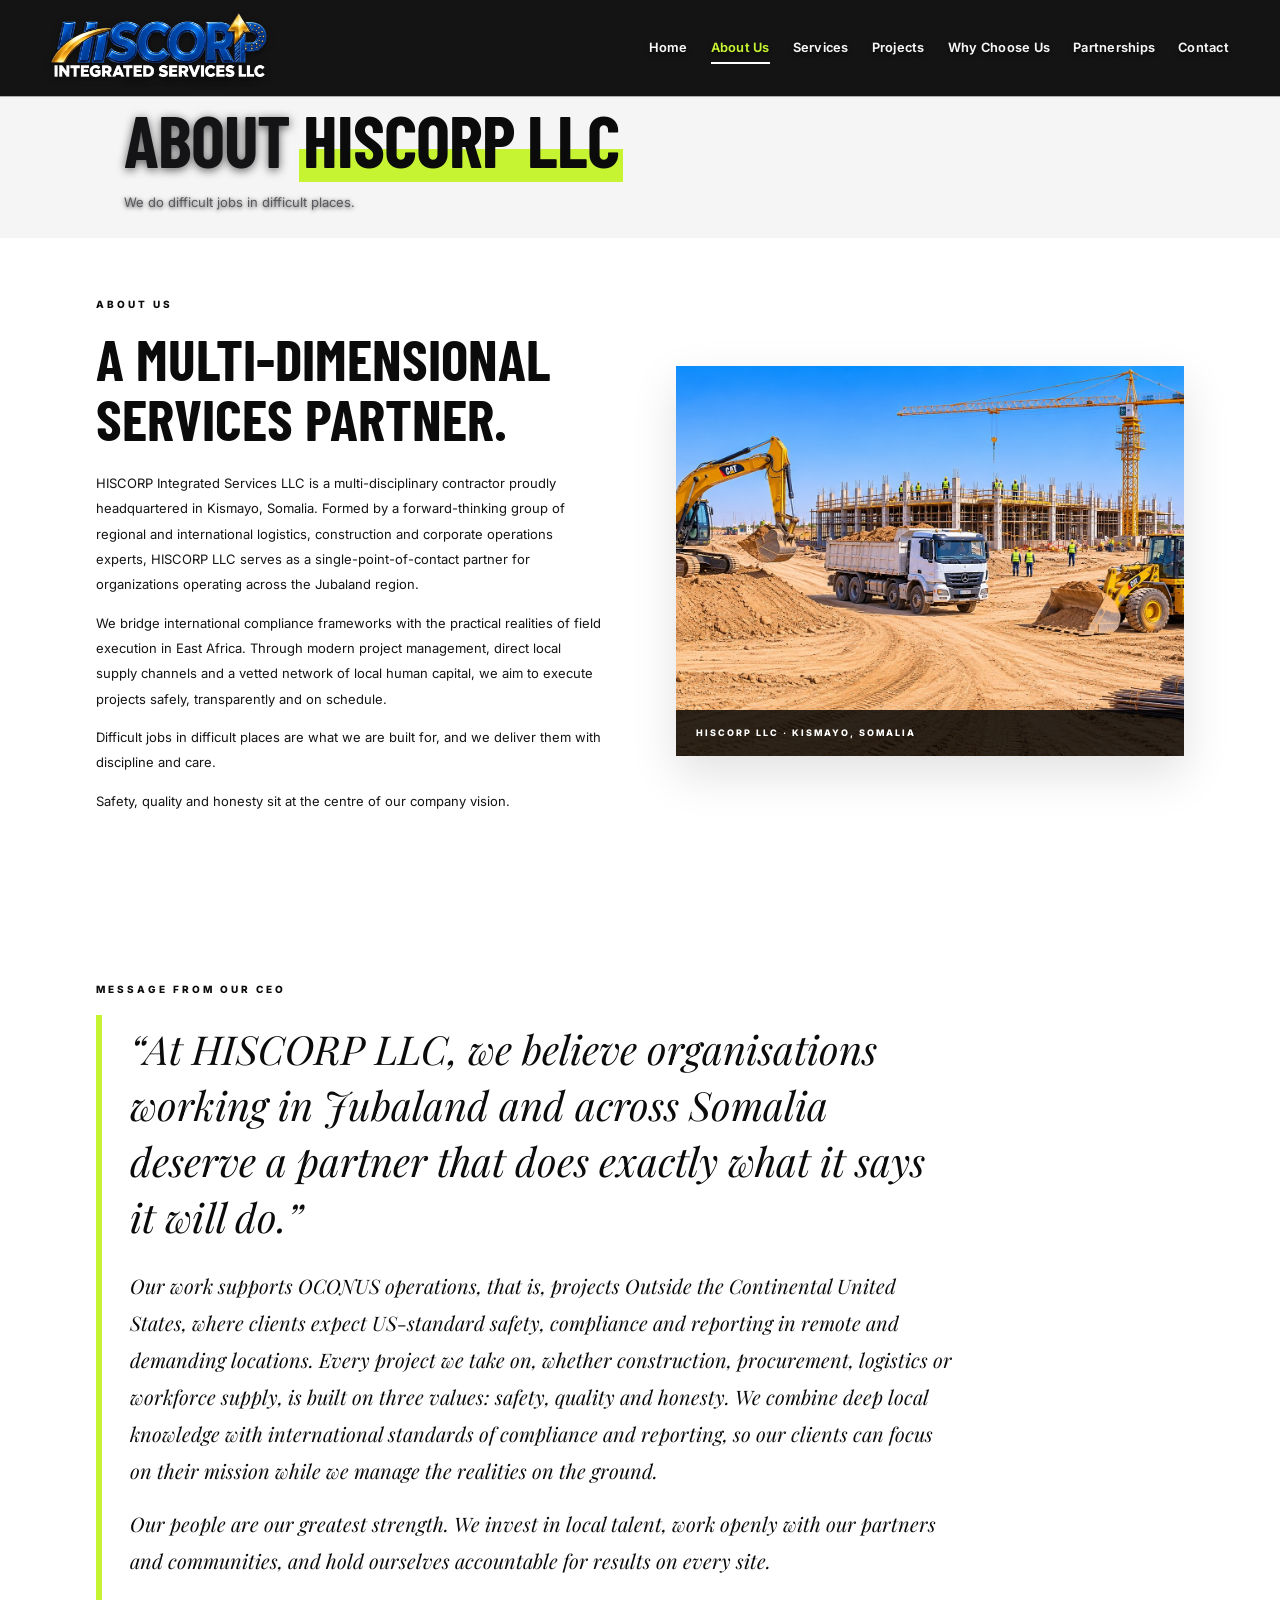
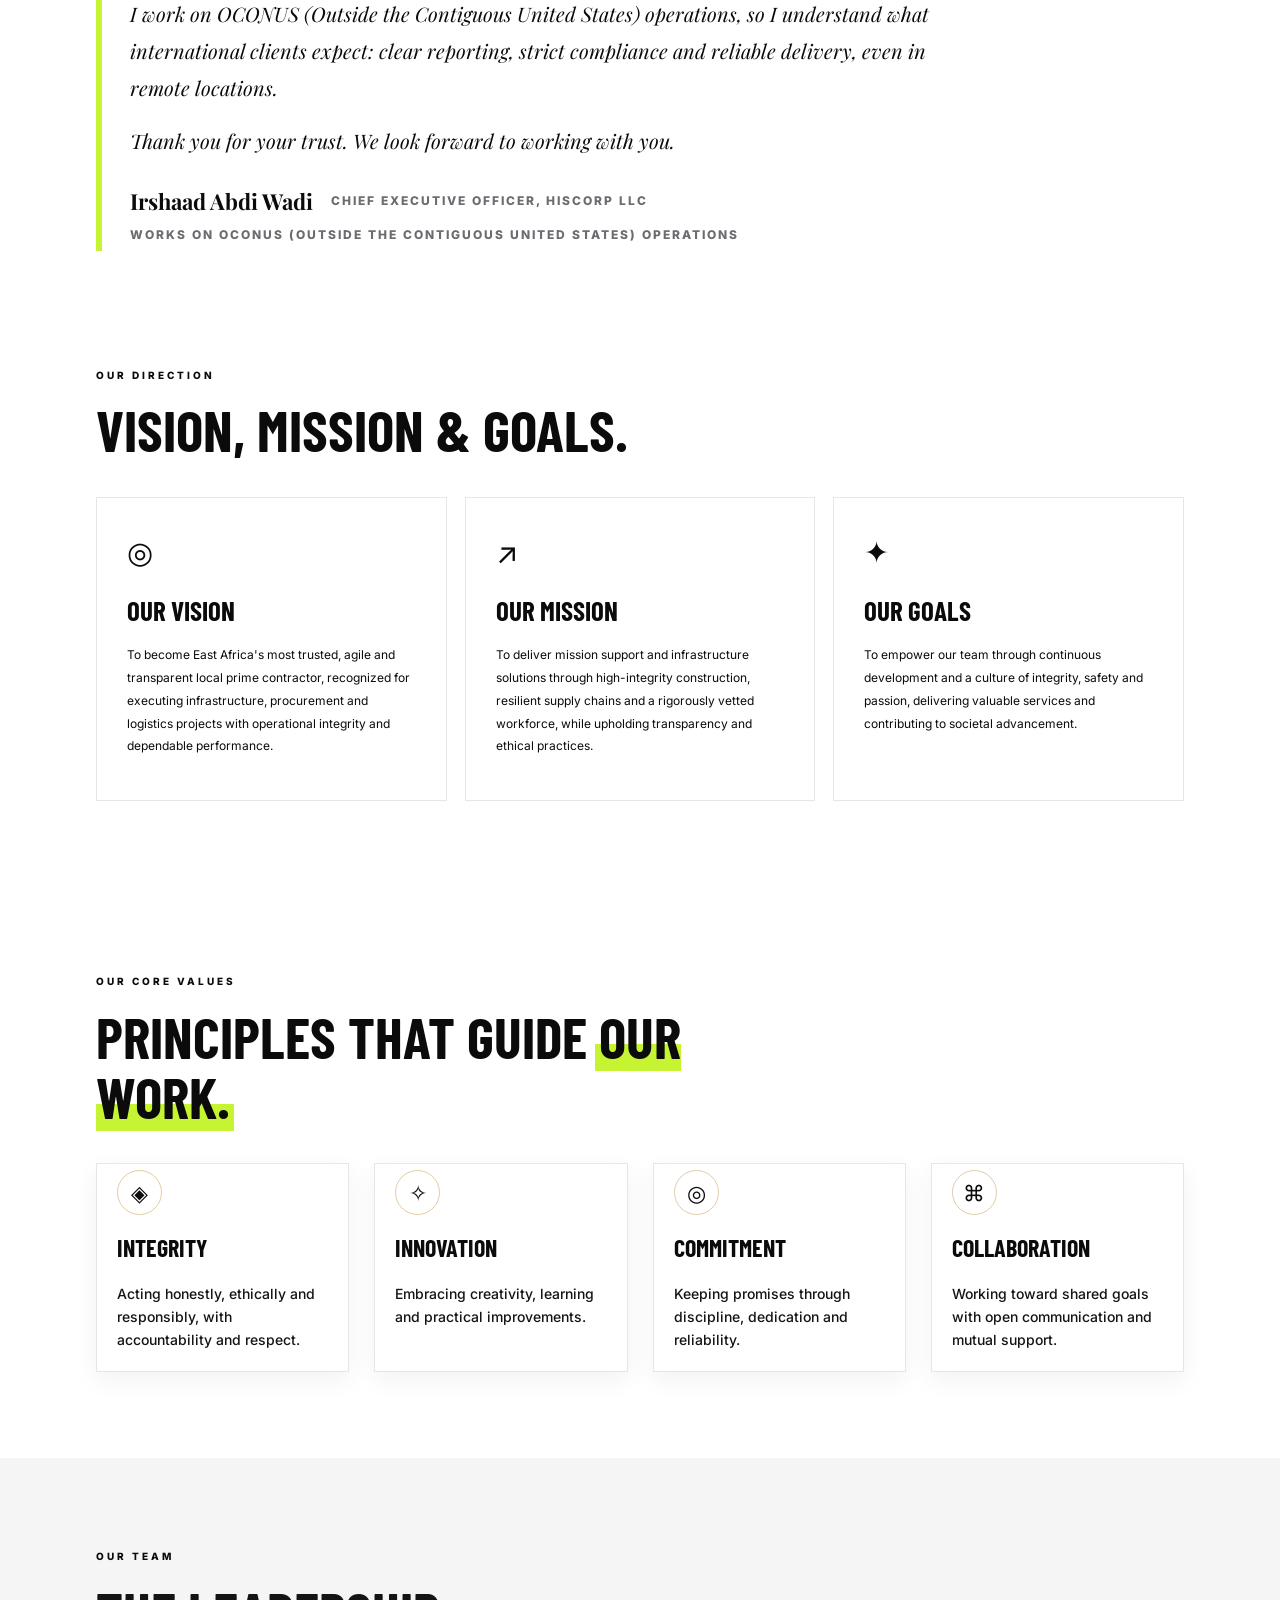
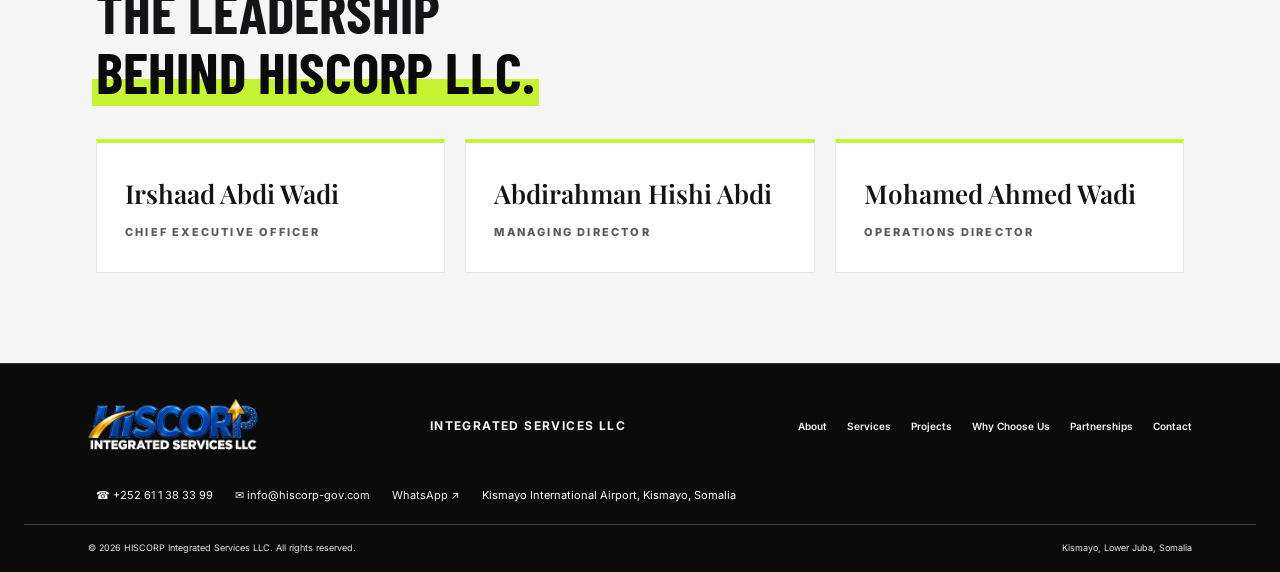
==== commit dcefa097: "Add files via upload" ====
--- a/about.html
+++ b/about.html
@@ -1,5 +1,5 @@
 <!doctype html><html lang="en"><head><meta charset="utf-8"><meta name="theme-color" content="#0b0b0c"><meta name="viewport" content="width=device-width,initial-scale=1"><meta name="description" content="Learn about HISCORP Integrated Services LLC."><link rel="icon" href="favicon.ico" sizes="any"><link rel="icon" type="image/png" sizes="32x32" href="assets/favicon-32.png"><link rel="apple-touch-icon" href="assets/apple-touch-icon.png"><meta property="og:type" content="website"><meta property="og:site_name" content="HISCORP Integrated Services LLC"><meta property="og:title" content="About Us | HISCORP LLC"><meta property="og:description" content="Learn about HISCORP Integrated Services LLC."><meta property="og:url" content="https://hiscorp.so/about"><meta property="og:image" content="https://hiscorp.so/assets/og-image.jpg"><meta property="og:image:width" content="1200"><meta property="og:image:height" content="630"><meta name="twitter:card" content="summary_large_image"><meta name="twitter:title" content="About Us | HISCORP LLC"><meta name="twitter:description" content="Learn about HISCORP Integrated Services LLC."><meta name="twitter:image" content="https://hiscorp.so/assets/og-image.jpg"><title>About Us | HISCORP LLC</title><link rel="preconnect" href="https://fonts.googleapis.com"><link href="https://fonts.googleapis.com/css2?family=Barlow+Condensed:wght@500;600;700;800&family=Inter:wght@400;500;600;700;800&display=swap" rel="stylesheet"><link href="https://fonts.googleapis.com/css2?family=Playfair+Display:ital,wght@0,500;0,600;0,700;1,500&display=swap" rel="stylesheet"><link rel="stylesheet" href="style.css?v=20261104-v3">  <link rel="canonical" href="https://hiscorp.so/about">
-</head><body class="about-page"><header class="site-header"><a class="brand" href="index.html" aria-label="HISCORP LLC home"><span class="brand-mark logo-holder"><img src="assets/hiscorp-logo.png" alt="HISCORP Integrated Services LLC logo"></span></a><nav class="main-nav" id="mainNav"><a href="index.html">Home</a><a href="about.html" class="active" aria-current="page">About Us</a><a href="services.html">Services</a><a href="projects.html">Projects</a><a href="why-us.html">Why Choose Us</a><a href="partnerships.html">Partnerships</a><a href="contact.html">Contact</a></nav></header><main><section class="hero page-hero"><div class="hero-image"></div><div class="hero-overlay"></div><div class="container hero-content reveal"><p class="eyebrow">GET TO KNOW US</p><h1>About <span>HISCORP LLC</span></h1><p class="hero-copy">We do difficult jobs in difficult places.</p></div><div class="hero-bottom"><span>BUILT ON VALUES · FOCUSED ON DELIVERY</span><span>KISMAYO · SOMALIA</span></div></section><section class="section section-light"><div class="container split"><div class="split-copy reveal"><p class="eyebrow gold-text">ABOUT US</p><h2>A multi-dimensional services partner.</h2><p>HISCORP Integrated Services LLC is a multi-disciplinary contractor proudly headquartered in Kismayo, Somalia. Formed by a forward-thinking group of regional and international logistics, construction and corporate operations experts, HISCORP LLC serves as a single-point-of-contact partner for organizations operating across the Jubaland region.</p><p>We bridge international compliance frameworks with the practical realities of field execution in East Africa. Through modern project management, direct local supply channels and a vetted network of local human capital, we aim to execute projects safely, transparently and on schedule.</p><p>Difficult jobs in difficult places are what we are built for, and we deliver them with discipline and care.</p><p>Safety, quality and honesty sit at the centre of our company vision.</p></div><div class="split-visual image-about"><span class="image-caption">HISCORP LLC · KISMAYO, SOMALIA</span></div></div></section><section class="about-ceo-band" id="ceo-message"><div class="container"><p class="eyebrow gold-text">MESSAGE FROM OUR CEO</p><blockquote class="about-ceo about-ceo-full"><p class="ceo-lead">“At HISCORP LLC, we believe organisations working in Jubaland and across Somalia deserve a partner that does exactly what it says it will do.”</p><p>Every project we take on, whether construction, procurement, logistics or workforce supply, is built on three values: safety, quality and honesty. We combine deep local knowledge with international standards of compliance and reporting, so our clients can focus on their mission while we manage the realities on the ground.</p><p>Our people are our greatest strength. We invest in local talent, work openly with our partners and communities, and hold ourselves accountable for results on every site.</p><p>Thank you for your trust. We look forward to working with you.</p><footer><strong>Irshaad Abdi Wadi</strong><span>Chief Executive Officer, HISCORP LLC</span></footer></blockquote></div></section><section class="section section-dark"><div class="container"><div class="section-heading"><p class="eyebrow">OUR DIRECTION</p><h2>Vision, mission <span>& goals.</span></h2></div><div class="three-grid"><article class="info-panel"><span class="panel-icon">◎</span><h3>Our Vision</h3><p>To become East Africa's most trusted, agile and transparent local prime contractor, recognized for executing infrastructure, procurement and logistics projects with operational integrity and dependable performance.</p></article><article class="info-panel"><span class="panel-icon">↗</span><h3>Our Mission</h3><p>To deliver mission support and infrastructure solutions through high-integrity construction, resilient supply chains and a rigorously vetted workforce, while upholding transparency and ethical practices.</p></article><article class="info-panel"><span class="panel-icon">✦</span><h3>Our Goals</h3><p>To empower our team through continuous development and a culture of integrity, safety and passion, delivering valuable services and contributing to societal advancement.</p></article></div></div></section><section class="section section-light"><div class="container"><div class="section-heading dark-heading"><p class="eyebrow gold-text">OUR CORE VALUES</p><h2>Principles that guide <span>our work.</span></h2></div><div class="values-grid"><div class="value-item"><span>◈</span><h3>Integrity</h3><p>Acting honestly, ethically and responsibly, with accountability and respect.</p></div><div class="value-item"><span>✧</span><h3>Innovation</h3><p>Embracing creativity, learning and practical improvements.</p></div><div class="value-item"><span>◎</span><h3>Commitment</h3><p>Keeping promises through discipline, dedication and reliability.</p></div><div class="value-item"><span>⌘</span><h3>Collaboration</h3><p>Working toward shared goals with open communication and mutual support.</p></div></div></div></section><section class="about-team" id="our-team"><div class="container"><div class="section-heading"><p class="eyebrow">OUR TEAM</p><h2>The leadership<br><span>behind HISCORP LLC.</span></h2></div><div class="about-team-grid"><article class="about-team-card"><h3>Irshaad Abdi Wadi</h3><p>Chief Executive Officer</p></article><article class="about-team-card"><h3>Abdirahman Hishi Abdi</h3><p>Managing Director</p></article><article class="about-team-card"><h3>Mohamed Ahmed Wadi</h3><p>Operations Director</p></article></div></div></section></main><footer class="site-footer"><div class="container footer-main"><a class="brand footer-brand" href="index.html" aria-label="HISCORP LLC home"><span class="brand-mark logo-holder"><img src="assets/hiscorp-logo.png" alt="HISCORP Integrated Services LLC logo"></span></a><div class="footer-brand-caption">Integrated Services LLC</div><div class="footer-links"><a href="about.html">About</a><a href="services.html">Services</a><a href="projects.html">Projects</a><a href="why-us.html">Why Choose Us</a><a href="partnerships.html">Partnerships</a><a href="contact.html">Contact</a></div></div><div class="container footer-contact"><a href="tel:+252611383399">☎ +252 61 1 38 33 99</a><a href="mailto:info@hiscorp-gov.com">✉ info@hiscorp-gov.com</a><a href="https://wa.me/252611383399" target="_blank" rel="noopener">WhatsApp ↗</a><span>Kismayo International Airport, Kismayo, Somalia</span></div><div class="container footer-bottom"><span>© <span data-year></span> HISCORP Integrated Services LLC. All rights reserved.</span><span>Kismayo, Lower Juba, Somalia</span></div></footer><button class="to-top" id="toTop" type="button" aria-label="Back to top">↑</button>
+</head><body class="about-page"><header class="site-header"><a class="brand" href="index.html" aria-label="HISCORP LLC home"><span class="brand-mark logo-holder"><img src="assets/hiscorp-logo.png" alt="HISCORP Integrated Services LLC logo"></span></a><nav class="main-nav" id="mainNav"><a href="index.html">Home</a><a href="about.html" class="active" aria-current="page">About Us</a><a href="services.html">Services</a><a href="projects.html">Projects</a><a href="why-us.html">Why Choose Us</a><a href="partnerships.html">Partnerships</a><a href="contact.html">Contact</a></nav></header><main><section class="hero page-hero"><div class="hero-image"></div><div class="hero-overlay"></div><div class="container hero-content reveal"><p class="eyebrow">GET TO KNOW US</p><h1>About <span>HISCORP LLC</span></h1><p class="hero-copy">We do difficult jobs in difficult places.</p></div><div class="hero-bottom"><span>BUILT ON VALUES · FOCUSED ON DELIVERY</span><span>KISMAYO · SOMALIA</span></div></section><section class="section section-light"><div class="container split"><div class="split-copy reveal"><p class="eyebrow gold-text">ABOUT US</p><h2>A multi-dimensional services partner.</h2><p>HISCORP Integrated Services LLC is a multi-disciplinary contractor proudly headquartered in Kismayo, Somalia. Formed by a forward-thinking group of regional and international logistics, construction and corporate operations experts, HISCORP LLC serves as a single-point-of-contact partner for organizations operating across the Jubaland region.</p><p>We bridge international compliance frameworks with the practical realities of field execution in East Africa. Through modern project management, direct local supply channels and a vetted network of local human capital, we aim to execute projects safely, transparently and on schedule.</p><p>Difficult jobs in difficult places are what we are built for, and we deliver them with discipline and care.</p><p>Safety, quality and honesty sit at the centre of our company vision.</p></div><div class="split-visual image-about"><span class="image-caption">HISCORP LLC · KISMAYO, SOMALIA</span></div></div></section><section class="about-ceo-band" id="ceo-message"><div class="container"><p class="eyebrow gold-text">MESSAGE FROM OUR CEO</p><blockquote class="about-ceo about-ceo-full"><p class="ceo-lead">“At HISCORP LLC, we believe organisations working in Jubaland and across Somalia deserve a partner that does exactly what it says it will do.”</p><p>Our work supports OCONUS operations, that is, projects Outside the Continental United States, where clients expect US-standard safety, compliance and reporting in remote and demanding locations. Every project we take on, whether construction, procurement, logistics or workforce supply, is built on three values: safety, quality and honesty. We combine deep local knowledge with international standards of compliance and reporting, so our clients can focus on their mission while we manage the realities on the ground.</p><p>Our people are our greatest strength. We invest in local talent, work openly with our partners and communities, and hold ourselves accountable for results on every site.</p><p>I work on OCONUS (Outside the Contiguous United States) operations, so I understand what international clients expect: clear reporting, strict compliance and reliable delivery, even in remote locations.</p><p>Thank you for your trust. We look forward to working with you.</p><footer><strong>Irshaad Abdi Wadi</strong><span>Chief Executive Officer, HISCORP LLC</span><span>Works on OCONUS (Outside the Contiguous United States) operations</span></footer></blockquote></div></section><section class="section section-dark"><div class="container"><div class="section-heading"><p class="eyebrow">OUR DIRECTION</p><h2>Vision, mission <span>& goals.</span></h2></div><div class="three-grid"><article class="info-panel"><span class="panel-icon">◎</span><h3>Our Vision</h3><p>To become East Africa's most trusted, agile and transparent local prime contractor, recognized for executing infrastructure, procurement and logistics projects with operational integrity and dependable performance.</p></article><article class="info-panel"><span class="panel-icon">↗</span><h3>Our Mission</h3><p>To deliver mission support and infrastructure solutions through high-integrity construction, resilient supply chains and a rigorously vetted workforce, while upholding transparency and ethical practices.</p></article><article class="info-panel"><span class="panel-icon">✦</span><h3>Our Goals</h3><p>To empower our team through continuous development and a culture of integrity, safety and passion, delivering valuable services and contributing to societal advancement.</p></article></div></div></section><section class="section section-light"><div class="container"><div class="section-heading dark-heading"><p class="eyebrow gold-text">OUR CORE VALUES</p><h2>Principles that guide <span>our work.</span></h2></div><div class="values-grid"><div class="value-item"><span>◈</span><h3>Integrity</h3><p>Acting honestly, ethically and responsibly, with accountability and respect.</p></div><div class="value-item"><span>✧</span><h3>Innovation</h3><p>Embracing creativity, learning and practical improvements.</p></div><div class="value-item"><span>◎</span><h3>Commitment</h3><p>Keeping promises through discipline, dedication and reliability.</p></div><div class="value-item"><span>⌘</span><h3>Collaboration</h3><p>Working toward shared goals with open communication and mutual support.</p></div></div></div></section><section class="about-team" id="our-team"><div class="container"><div class="section-heading"><p class="eyebrow">OUR TEAM</p><h2>The leadership<br><span>behind HISCORP LLC.</span></h2></div><div class="about-team-grid"><article class="about-team-card"><h3>Irshaad Abdi Wadi</h3><p>Chief Executive Officer</p></article><article class="about-team-card"><h3>Abdirahman Hishi Abdi</h3><p>Managing Director</p></article><article class="about-team-card"><h3>Mohamed Ahmed Wadi</h3><p>Operations Director</p></article></div></div></section></main><footer class="site-footer"><div class="container footer-main"><a class="brand footer-brand" href="index.html" aria-label="HISCORP LLC home"><span class="brand-mark logo-holder"><img src="assets/hiscorp-logo.png" alt="HISCORP Integrated Services LLC logo"></span></a><div class="footer-brand-caption">Integrated Services LLC</div><div class="footer-links"><a href="about.html">About</a><a href="services.html">Services</a><a href="projects.html">Projects</a><a href="why-us.html">Why Choose Us</a><a href="partnerships.html">Partnerships</a><a href="contact.html">Contact</a></div></div><div class="container footer-contact"><a href="tel:+252611383399">☎ +252 61 1 38 33 99</a><a href="mailto:info@hiscorp-gov.com">✉ info@hiscorp-gov.com</a><a href="https://wa.me/252611383399" target="_blank" rel="noopener">WhatsApp ↗</a><span>Kismayo International Airport, Kismayo, Somalia</span></div><div class="container footer-bottom"><span>© <span data-year></span> HISCORP Integrated Services LLC. All rights reserved.</span><span>Kismayo, Lower Juba, Somalia</span></div></footer><button class="to-top" id="toTop" type="button" aria-label="Back to top">↑</button>
 <script src="script.js"></script><script src="analytics.js" defer></script>  <script src="hero-rotation.js"></script>
   <script src="clean-urls.js"></script>
 </body></html>
--- a/style.css
+++ b/style.css
@@ -1,6 +1,6 @@
 /* HISCORP Integrated Services LLC — charcoal, platinum and bronze corporate theme */
 :root{--ink:#0b0b0c;--ink2:#141416;--ink3:#1c1c1f;--gold:#c6f432;--gold2:#c6f432;--platinum:#e6e6e8;--paper:#f5f5f6;--muted:#b3b3b8;--text:#1c1c1f;--white:#fff;--line:rgba(255,255,255,.13);--font:'Inter',Arial,sans-serif;--display:'Barlow Condensed','Arial Narrow',sans-serif}
-*{box-sizing:border-box}html{margin:0;padding:0;scroll-behavior:smooth;scroll-padding-top:85px}body{margin:0;padding:0;min-height:100vh;background:var(--paper);color:var(--text);font-family:var(--font);line-height:1.65}a{color:inherit;text-decoration:none}img{max-width:100%}.container{width:min(1160px,calc(100% - 48px));margin:auto}.site-header{height:78px;background:rgba(11,11,12,.97);color:#fff;display:flex;align-items:center;justify-content:space-between;padding:0 max(24px,calc((100% - 1160px)/2));position:sticky;top:0;z-index:50;border-bottom:1px solid rgba(198,244,50,.25);backdrop-filter:blur(14px)}.brand{display:flex;align-items:center;gap:10px;min-width:max-content}.brand-mark{width:39px;height:39px;border:1px solid rgba(198,244,50,.65);display:grid;place-items:center;transform:skew(-8deg);background:linear-gradient(135deg,#1c1c1f,#0b0b0c)}.mark-symbol{font-family:var(--display);font-size:28px;line-height:1;font-weight:800;color:var(--gold2);letter-spacing:-3px;transform:skew(8deg);text-shadow:0 1px 0 #fff4}.mark-symbol span{font-size:18px;color:#e6e6e8;vertical-align:top;margin-left:-3px}.brand-words{display:flex;flex-direction:column;line-height:1}.brand-words b{font-size:20px;letter-spacing:1.8px}.brand-words small{font-size:7px;letter-spacing:1.4px;margin-top:5px;color:#d0d0d4}.main-nav{display:flex;align-items:center;gap:27px}.main-nav a{font-size:11px;font-weight:700;color:#d0d0d4;transition:color .2s}.main-nav a:hover,.main-nav a.active{color:var(--gold2)}.menu-toggle{display:none;background:none;border:1px solid #6b6b70;color:#fff;font-size:23px;padding:5px 10px}.hero{position:relative;min-height:590px;display:flex;align-items:center;overflow:hidden;background:#141416;color:white}.hero-image,.hero-overlay{position:absolute;inset:0}.hero-image{background-image:url('Images/bg.jpg');background-position:center 42%;background-size:cover;transform:scale(1.02);animation:heroReveal 1.2s ease both}.hero-overlay{background:linear-gradient(90deg,rgba(11,11,12,.94) 0%,rgba(11,11,12,.75) 38%,rgba(11,11,12,.15) 100%),linear-gradient(0deg,rgba(11,11,12,.65),transparent 50%)}.hero-content{position:relative;z-index:1;padding-top:35px;padding-bottom:70px}.eyebrow{font-size:10px;font-weight:800;letter-spacing:3px;text-transform:uppercase;color:#c6f432;margin:0 0 17px}.hero h1,.page-hero h1{font-family:var(--display);font-size:clamp(52px,7vw,88px);line-height:.98;letter-spacing:-1px;text-transform:uppercase;margin:0 0 24px;font-weight:700}.hero h1 span,.section-heading h2 span,.page-hero h1 span{color:var(--gold2)}.hero-copy{max-width:560px;color:#e6e6e8;font-size:14px;line-height:1.9}.hero-actions{display:flex;gap:12px;margin-top:29px;flex-wrap:wrap}.btn{display:inline-flex;align-items:center;justify-content:center;gap:15px;padding:13px 20px;font-size:11px;font-weight:800;letter-spacing:.3px;border:1px solid transparent;cursor:pointer;transition:transform .2s,background .2s}.btn:hover{transform:translateY(-2px)}.btn-gold{background:linear-gradient(120deg,#0b0b0c,#c6f432);color:#0b0b0c}.btn-outline{border-color:rgba(255,255,255,.65);color:white;background:rgba(11,11,12,.2)}.btn-dark{background:#141416;color:#fff}.hero-bottom{position:absolute;bottom:0;left:0;right:0;display:flex;justify-content:space-between;padding:15px max(24px,calc((100% - 1160px)/2));font-size:9px;letter-spacing:1.8px;color:#e6e6e8;border-top:1px solid rgba(255,255,255,.18)}.service-ribbon{background:#0b0b0c;color:#fff;border-bottom:1px solid #2b2b2f}.ribbon-grid{display:grid;grid-template-columns:repeat(5,1fr)}.ribbon-grid a{min-height:132px;display:flex;flex-direction:column;align-items:center;justify-content:center;text-align:center;padding:18px 10px;border-right:1px solid #2b2b2f;transition:background .2s}.ribbon-grid a:first-child{border-left:1px solid #2b2b2f}.ribbon-grid a:hover{background:#1c1c1f}.service-icon{font-size:29px;color:var(--gold2);line-height:1.3;margin-bottom:8px}.ribbon-grid b{font-size:12px}.ribbon-grid small{font-size:9px;color:#b3b3b8;margin-top:4px}.section{padding:86px 0}.section-light{background:var(--paper)}.section-dark{background:#0b0b0c;color:#fff}.split{display:grid;grid-template-columns:1fr 1fr;gap:72px;align-items:center}.split-visual{min-height:390px;position:relative;background-size:cover;background-position:center}.image-about{background-image:linear-gradient(0deg,rgba(11,11,12,.5),transparent 60%),url('Images/construction.jpeg')}.image-caption{position:absolute;bottom:0;left:0;right:0;padding:16px 20px;background:rgba(11,11,12,.82);color:#c6f432;font-size:9px;font-weight:800;letter-spacing:2px}.split-copy h2,.section-heading h2,.contact-info h2{font-family:var(--display);font-size:clamp(37px,4.5vw,58px);line-height:1.04;text-transform:uppercase;margin:0 0 22px;color:#141416}.split-copy p:not(.eyebrow){font-size:13px;color:#59595e;line-height:1.95}.gold-text{color:#0b0b0c}.text-link{display:inline-block;margin-top:14px;font-size:11px;font-weight:800;color:#0b0b0c;border-bottom:1px solid #c6f432;padding-bottom:7px}.text-link span{margin-left:12px}.section-heading{max-width:650px;margin-bottom:37px}.section-heading h2{color:#f5f5f6}.section-heading>p:not(.eyebrow){color:#b3b3b8;font-size:13px}.dark-heading h2{color:#141416}.dark-heading>p:not(.eyebrow){color:#59595e}.cards-grid{display:grid;grid-template-columns:repeat(4,1fr);gap:17px}.service-card{background:#f5f5f6;color:#1c1c1f;min-width:0}.card-image{height:170px;background-size:cover;background-position:center;transition:transform .4s}.service-card{overflow:hidden}.service-card:hover .card-image{filter:saturate(1.15)}.card-construction{background-image:url('Images/why\ choose.jpeg')}.card-procurement{background-image:url('Images/warehousinng.jpg')}.card-logistics{background-image:url('Images/Logistics\,\ warehousing\ &\ freight.jpg')}.card-workforce{background-image:url('Images/labours.jpg')}.card-facility{background-image:url('Images/integrated\ service.jpg')}.card-body{padding:20px}.card-number{font-size:10px;color:#0b0b0c;font-weight:800;letter-spacing:1px}.card-body h3{font-family:var(--display);text-transform:uppercase;font-size:25px;margin:4px 0}.card-body p{font-size:11px;line-height:1.8;color:#6b6b70;min-height:60px}.card-body a{font-size:10px;font-weight:800;color:#0b0b0c}.center-action{text-align:center;margin-top:35px}.statement-band{min-height:355px;display:flex;align-items:center;color:#fff;background:linear-gradient(90deg,rgba(11,11,12,.93),rgba(11,11,12,.43)),url('Images/bg.jpeg') center/cover}.statement-content{padding-top:75px;padding-bottom:75px}.statement-content h2{font-family:var(--display);font-size:clamp(40px,5vw,65px);text-transform:uppercase;line-height:1.04;margin:0 0 25px}.values-grid{display:grid;grid-template-columns:repeat(4,1fr);gap:25px}.value-item{border-left:1px solid #d0d0d4;padding:6px 20px}.value-item>span{display:inline-grid;place-items:center;width:45px;height:45px;border:1px solid #d0d0d4;border-radius:50%;color:#0b0b0c;font-size:22px}.value-item h3{font-family:var(--display);font-size:24px;text-transform:uppercase;margin:13px 0 4px}.value-item p{font-size:11px;color:#6b6b70;line-height:1.8}.contact-cta{background:#1c1c1f;color:#fff;padding:45px 0}.cta-row{display:flex;align-items:center;justify-content:space-between;gap:24px}.cta-row h2{font-family:var(--display);font-size:39px;text-transform:uppercase;line-height:1.1;margin:0}.cta-row p:not(.eyebrow){font-size:12px;color:#b3b3b8;margin-bottom:0}.site-footer{background:#0b0b0c;color:#e6e6e8}.footer-main{display:flex;align-items:center;justify-content:space-between;gap:25px;padding-top:34px;padding-bottom:30px}.footer-main>p{font-size:11px;color:#b3b3b8}.footer-links{display:flex;gap:20px;font-size:10px;color:#d0d0d4}.footer-links a:hover{color:var(--gold2)}.footer-bottom{border-top:1px solid #1c1c1f;display:flex;justify-content:space-between;gap:20px;padding-top:16px;padding-bottom:16px;font-size:9px;color:#b3b3b8}.page-hero{min-height:285px;display:flex;align-items:center;color:#fff;background-size:cover;background-position:center;position:relative}.page-hero:before{content:"";position:absolute;inset:0;background:linear-gradient(90deg,rgba(11,11,12,.9),rgba(11,11,12,.45))}.page-hero .container{position:relative;z-index:1}.page-hero h1{font-size:clamp(46px,6vw,72px);margin-bottom:12px}.page-hero p:not(.eyebrow){color:#e6e6e8;font-size:13px}.about-hero{background-image:url('Images/kismayo.jpg')}.services-hero{background-image:url('Images/why\ choose.jpeg')}.why-hero{background-image:url('Images/why\ choose.jpeg')}.partners-hero{background-image:url('Images/Partnership.jpg')}.contact-hero{background-image:url('Images/kismayo.png')}.three-grid{display:grid;grid-template-columns:repeat(3,1fr);gap:18px}.info-panel{padding:30px;background:#1c1c1f;border:1px solid #2b2b2f}.panel-icon{font-size:30px;color:var(--gold2)}.info-panel h3,.partner-card h3{font-family:var(--display);font-size:27px;text-transform:uppercase;margin:10px 0}.info-panel p{font-size:12px;line-height:1.9;color:#b3b3b8}.service-detail-list{display:flex;flex-direction:column;gap:60px}.service-detail{display:grid;grid-template-columns:1fr 1fr;gap:60px;align-items:center;scroll-margin-top:100px}.service-detail.reverse .detail-image{order:2}.detail-image{min-height:330px;background-size:cover;background-position:center}.service-detail h2{font-family:var(--display);font-size:43px;line-height:1;text-transform:uppercase;margin:0 0 15px}.service-detail p:not(.eyebrow),.service-detail li{font-size:12px;color:#6b6b70;line-height:1.9}.service-detail ul{padding-left:18px}.service-detail li::marker{color:#0b0b0c}.reasons-grid{display:grid;grid-template-columns:repeat(3,1fr);gap:0 28px}.reasons-grid article{padding:28px 0;border-top:1px solid #d0d0d4}.reasons-grid article>span{font-family:var(--display);font-size:33px;color:#c6f432}.reasons-grid h3{font-family:var(--display);font-size:25px;text-transform:uppercase;margin:7px 0}.reasons-grid p{font-size:12px;color:#6b6b70;line-height:1.9}.partner-card{padding:32px;background:#fff;border:1px solid #e6e6e8}.partner-symbol{width:54px;height:54px;border:1px solid #d0d0d4;color:#0b0b0c;display:grid;place-items:center;font-size:26px}.partner-card p{font-size:12px;color:#6b6b70;line-height:1.9}.handshake-band{background-image:linear-gradient(90deg,rgba(11,11,12,.92),rgba(11,11,12,.55)),url('Images/integrated service.jpg')}.contact-layout{display:grid;grid-template-columns:.9fr 1.1fr;gap:75px}.contact-info h2{font-size:43px}.contact-info>p:not(.eyebrow){font-size:12px;color:#6b6b70;line-height:1.9}.contact-line{display:flex;gap:15px;margin:25px 0}.contact-line>span{color:#0b0b0c;font-size:23px;width:28px}.contact-line b{font-size:12px}.contact-line p{font-size:12px;color:#6b6b70;margin:4px 0}.contact-form-wrap{background:#fff;padding:35px;border:1px solid #e6e6e8}.contact-form-wrap h3{font-family:var(--display);font-size:31px;text-transform:uppercase;margin:0}.form-note{font-size:10px;color:#6b6b70}form{display:grid;gap:8px;margin-top:22px}form label{font-size:10px;font-weight:800;margin-top:6px}input,select,textarea{font:inherit;font-size:12px;padding:12px 13px;border:1px solid #d0d0d4;background:#f5f5f6;width:100%;border-radius:0}input:focus,select:focus,textarea:focus{outline:2px solid #c6f432;outline-offset:1px}form button{justify-self:start;margin-top:10px}.map-panel{min-height:230px;background:#e6e6e8 url('Images/kismayo.jpg') center/cover;position:relative}.map-grid{min-height:230px;display:flex;align-items:center;justify-content:center;background:rgba(231,235,230,.55)}.map-grid>div{background:#fff;padding:20px 30px;text-align:center;box-shadow:0 10px 35px #14141622}.map-pin{color:#c6f432;font-size:24px}.map-grid h3{margin:5px 0;font-family:var(--display);font-size:24px;text-transform:uppercase}.map-grid p{font-size:11px;color:#6b6b70}.map-grid a{font-size:11px;font-weight:800;color:#0b0b0c}.intro{position:fixed;inset:0;z-index:200;display:flex;align-items:center;justify-content:center;background:#0b0b0c;color:#fff;overflow:hidden;transition:opacity .8s,visibility .8s}.intro.done{opacity:0;visibility:hidden;pointer-events:none}.intro-scene{position:absolute;inset:0;background:url('https://images.unsplash.com/photo-1504307651254-35680f356dfd?auto=format&fit=crop&w=2200&q=90') center/cover;animation:introZoom 8s ease both}.intro-shade{position:absolute;inset:0;background:linear-gradient(0deg,rgba(11,11,12,.8),rgba(11,11,12,.22)),linear-gradient(90deg,rgba(11,11,12,.45),transparent,rgba(11,11,12,.45))}.intro-content{position:relative;text-align:center;padding:30px;animation:riseIn 1.1s ease both}.large-mark{width:92px;height:92px;margin:0 auto 14px;border-color:#c6f432}.large-mark .mark-symbol{font-size:66px}.intro-name{font-family:var(--display);font-size:clamp(55px,10vw,100px);font-weight:800;letter-spacing:5px;line-height:1;text-shadow:0 3px 30px #0b0b0c}.intro-sub{letter-spacing:5px;font-size:10px;margin-top:10px}.intro-content>p{font-size:12px;color:#c6f432;margin-top:20px}.loader-track{width:min(280px,70vw);height:2px;background:#f5f5f640;margin:26px auto 9px}.loader-track span{display:block;width:0;height:100%;background:#c6f432;transition:width .2s}.intro-content small{font-size:9px;color:#d0d0d4;letter-spacing:1px}.skip-intro{position:absolute;top:25px;right:28px;z-index:2;background:transparent;border:0;color:white;font:inherit;font-size:11px;cursor:pointer}.skip-intro span{color:#c6f432;margin-left:8px}.reveal{animation:riseIn .8s ease both}@keyframes riseIn{from{opacity:0;transform:translateY(22px)}to{opacity:1;transform:translateY(0)}}@keyframes heroReveal{from{transform:scale(1.08);filter:brightness(.65)}to{transform:scale(1.02);filter:brightness(1)}}@keyframes introZoom{from{transform:scale(1.12);filter:brightness(.65)}to{transform:scale(1);filter:brightness(1)}}@media(prefers-reduced-motion:reduce){*,*:before,*:after{scroll-behavior:auto!important;animation-duration:.01ms!important;animation-iteration-count:1!important;transition-duration:.01ms!important}}@media(max-width:900px){.main-nav{gap:14px}.main-nav a{font-size:10px}.cards-grid{grid-template-columns:repeat(2,1fr)}.split{gap:35px}.contact-layout{gap:35px}.service-detail{gap:35px}.values-grid{grid-template-columns:repeat(2,1fr)}}@media(max-width:700px){.container{width:min(100% - 34px,540px)}.site-header{height:70px;padding:0 17px}.brand-words b{font-size:17px}.brand-mark{width:34px;height:34px}.menu-toggle{display:block}.main-nav{display:none;position:absolute;left:0;right:0;top:70px;background:#0b0b0c;padding:15px 20px 22px;flex-direction:column;align-items:stretch;gap:0;border-top:1px solid #1c1c1f}.main-nav.open{display:flex}.main-nav a{padding:12px 5px;border-bottom:1px solid #1c1c1f;font-size:12px}.hero{min-height:570px}.hero h1{font-size:56px}.hero-copy{font-size:12px}.hero-bottom{font-size:8px;padding:12px 17px}.ribbon-grid{grid-template-columns:repeat(2,1fr)}.ribbon-grid a{min-height:112px;border-bottom:1px solid #2b2b2f}.ribbon-grid a:last-child{grid-column:span 2}.section{padding:60px 0}.split,.contact-layout,.service-detail{grid-template-columns:1fr;gap:28px}.split-visual{min-height:280px;order:0}.split-copy h2,.section-heading h2{font-size:43px}.cards-grid{grid-template-columns:1fr}.card-image{height:210px}.service-card{display:grid;grid-template-columns:40% 60%}.service-card .card-image{height:100%;min-height:220px}.card-body{padding:16px}.card-body p{min-height:0}.values-grid{grid-template-columns:1fr 1fr;gap:20px 10px}.value-item{padding:5px 12px}.value-item h3{font-size:21px}.cta-row{align-items:flex-start;flex-direction:column}.footer-main{align-items:flex-start;flex-direction:column}.footer-links{flex-wrap:wrap}.footer-bottom{flex-direction:column;gap:5px}.page-hero{min-height:250px}.page-hero h1{font-size:50px}.three-grid,.reasons-grid{grid-template-columns:1fr}.service-detail.reverse .detail-image{order:0}.detail-image{min-height:250px}.service-detail-list{gap:45px}.contact-info h2{font-size:38px}.contact-form-wrap{padding:23px}.intro-sub{letter-spacing:3px}.intro-name{letter-spacing:2px}}
+*{box-sizing:border-box}html{margin:0;padding:0;scroll-behavior:smooth;scroll-padding-top:85px}body{margin:0;padding:0;min-height:100vh;background:var(--paper);color:var(--text);font-family:var(--font);line-height:1.65}a{color:inherit;text-decoration:none}img{max-width:100%}.container{width:min(1160px,calc(100% - 48px));margin:auto}.site-header{height:78px;background:rgba(11,11,12,.97);color:#fff;display:flex;align-items:center;justify-content:space-between;padding:0 max(24px,calc((100% - 1160px)/2));position:sticky;top:0;z-index:50;border-bottom:1px solid rgba(198,244,50,.25);backdrop-filter:blur(14px)}.brand{display:flex;align-items:center;gap:10px;min-width:max-content}.brand-mark{width:39px;height:39px;border:1px solid rgba(198,244,50,.65);display:grid;place-items:center;transform:skew(-8deg);background:linear-gradient(135deg,#1c1c1f,#0b0b0c)}.mark-symbol{font-family:var(--display);font-size:28px;line-height:1;font-weight:800;color:var(--gold2);letter-spacing:-3px;transform:skew(8deg);text-shadow:0 1px 0 #fff4}.mark-symbol span{font-size:18px;color:#e6e6e8;vertical-align:top;margin-left:-3px}.brand-words{display:flex;flex-direction:column;line-height:1}.brand-words b{font-size:20px;letter-spacing:1.8px}.brand-words small{font-size:7px;letter-spacing:1.4px;margin-top:5px;color:#d0d0d4}.main-nav{display:flex;align-items:center;gap:27px}.main-nav a{font-size:11px;font-weight:700;color:#d0d0d4;transition:color .2s}.main-nav a:hover,.main-nav a.active{color:var(--gold2)}.menu-toggle{display:none;background:none;border:1px solid #6b6b70;color:#fff;font-size:23px;padding:5px 10px}.hero{position:relative;min-height:590px;display:flex;align-items:center;overflow:hidden;background:#141416;color:white}.hero-image,.hero-overlay{position:absolute;inset:0}.hero-image{background-image:url('Images/bg.jpg');background-position:center 42%;background-size:cover;transform:scale(1.02);animation:heroReveal 1.2s ease both}.hero-overlay{background:linear-gradient(90deg,rgba(11,11,12,.94) 0%,rgba(11,11,12,.75) 38%,rgba(11,11,12,.15) 100%),linear-gradient(0deg,rgba(11,11,12,.65),transparent 50%)}.hero-content{position:relative;z-index:1;padding-top:35px;padding-bottom:70px}.eyebrow{font-size:10px;font-weight:800;letter-spacing:3px;text-transform:uppercase;color:#c6f432;margin:0 0 17px}.hero h1,.page-hero h1{font-family:var(--display);font-size:clamp(52px,7vw,88px);line-height:.98;letter-spacing:-1px;text-transform:uppercase;margin:0 0 24px;font-weight:700}.hero h1 span,.section-heading h2 span,.page-hero h1 span{color:var(--gold2)}.hero-copy{max-width:560px;color:#e6e6e8;font-size:14px;line-height:1.9}.hero-actions{display:flex;gap:12px;margin-top:29px;flex-wrap:wrap}.btn{display:inline-flex;align-items:center;justify-content:center;gap:15px;padding:13px 20px;font-size:11px;font-weight:800;letter-spacing:.3px;border:1px solid transparent;cursor:pointer;transition:transform .2s,background .2s}.btn:hover{transform:translateY(-2px)}.btn-gold{background:linear-gradient(120deg,#0b0b0c,#c6f432);color:#0b0b0c}.btn-outline{border-color:rgba(255,255,255,.65);color:white;background:rgba(11,11,12,.2)}.btn-dark{background:#141416;color:#fff}.hero-bottom{position:absolute;bottom:0;left:0;right:0;display:flex;justify-content:space-between;padding:15px max(24px,calc((100% - 1160px)/2));font-size:9px;letter-spacing:1.8px;color:#e6e6e8;border-top:1px solid rgba(255,255,255,.18)}.service-ribbon{background:#0b0b0c;color:#fff;border-bottom:1px solid #2b2b2f}.ribbon-grid{display:grid;grid-template-columns:repeat(5,1fr)}.ribbon-grid a{min-height:132px;display:flex;flex-direction:column;align-items:center;justify-content:center;text-align:center;padding:18px 10px;border-right:1px solid #2b2b2f;transition:background .2s}.ribbon-grid a:first-child{border-left:1px solid #2b2b2f}.ribbon-grid a:hover{background:#1c1c1f}.service-icon{font-size:29px;color:var(--gold2);line-height:1.3;margin-bottom:8px}.ribbon-grid b{font-size:12px}.ribbon-grid small{font-size:9px;color:#b3b3b8;margin-top:4px}.section{padding:86px 0}.section-light{background:var(--paper)}.section-dark{background:#0b0b0c;color:#fff}.split{display:grid;grid-template-columns:1fr 1fr;gap:72px;align-items:center}.split-visual{min-height:390px;position:relative;background-size:cover;background-position:center}.image-about{background-image:url('Images/who-we-are.jpg')}.image-caption{position:absolute;bottom:0;left:0;right:0;padding:16px 20px;background:rgba(11,11,12,.82);color:#c6f432;font-size:9px;font-weight:800;letter-spacing:2px}.split-copy h2,.section-heading h2,.contact-info h2{font-family:var(--display);font-size:clamp(37px,4.5vw,58px);line-height:1.04;text-transform:uppercase;margin:0 0 22px;color:#141416}.split-copy p:not(.eyebrow){font-size:13px;color:#59595e;line-height:1.95}.gold-text{color:#0b0b0c}.text-link{display:inline-block;margin-top:14px;font-size:11px;font-weight:800;color:#0b0b0c;border-bottom:1px solid #c6f432;padding-bottom:7px}.text-link span{margin-left:12px}.section-heading{max-width:650px;margin-bottom:37px}.section-heading h2{color:#f5f5f6}.section-heading>p:not(.eyebrow){color:#b3b3b8;font-size:13px}.dark-heading h2{color:#141416}.dark-heading>p:not(.eyebrow){color:#59595e}.cards-grid{display:grid;grid-template-columns:repeat(4,1fr);gap:17px}.service-card{background:#f5f5f6;color:#1c1c1f;min-width:0}.card-image{height:170px;background-size:cover;background-position:center;transition:transform .4s}.service-card{overflow:hidden}.service-card:hover .card-image{filter:saturate(1.15)}.card-construction{background-image:url('Images/why\ choose.jpeg')}.card-procurement{background-image:url('Images/warehousinng.jpg')}.card-logistics{background-image:url('Images/Logistics\,\ warehousing\ &\ freight.jpg')}.card-workforce{background-image:url('Images/labours.jpg')}.card-facility{background-image:url('Images/integrated\ service.jpg')}.card-body{padding:20px}.card-number{font-size:10px;color:#0b0b0c;font-weight:800;letter-spacing:1px}.card-body h3{font-family:var(--display);text-transform:uppercase;font-size:25px;margin:4px 0}.card-body p{font-size:11px;line-height:1.8;color:#6b6b70;min-height:60px}.card-body a{font-size:10px;font-weight:800;color:#0b0b0c}.center-action{text-align:center;margin-top:35px}.statement-band{min-height:355px;display:flex;align-items:center;color:#fff;background:linear-gradient(90deg,rgba(11,11,12,.93),rgba(11,11,12,.43)),url('Images/bg.jpeg') center/cover}.statement-content{padding-top:75px;padding-bottom:75px}.statement-content h2{font-family:var(--display);font-size:clamp(40px,5vw,65px);text-transform:uppercase;line-height:1.04;margin:0 0 25px}.values-grid{display:grid;grid-template-columns:repeat(4,1fr);gap:25px}.value-item{border-left:1px solid #d0d0d4;padding:6px 20px}.value-item>span{display:inline-grid;place-items:center;width:45px;height:45px;border:1px solid #d0d0d4;border-radius:50%;color:#0b0b0c;font-size:22px}.value-item h3{font-family:var(--display);font-size:24px;text-transform:uppercase;margin:13px 0 4px}.value-item p{font-size:11px;color:#6b6b70;line-height:1.8}.contact-cta{background:#1c1c1f;color:#fff;padding:45px 0}.cta-row{display:flex;align-items:center;justify-content:space-between;gap:24px}.cta-row h2{font-family:var(--display);font-size:39px;text-transform:uppercase;line-height:1.1;margin:0}.cta-row p:not(.eyebrow){font-size:12px;color:#b3b3b8;margin-bottom:0}.site-footer{background:#0b0b0c;color:#e6e6e8}.footer-main{display:flex;align-items:center;justify-content:space-between;gap:25px;padding-top:34px;padding-bottom:30px}.footer-main>p{font-size:11px;color:#b3b3b8}.footer-links{display:flex;gap:20px;font-size:10px;color:#d0d0d4}.footer-links a:hover{color:var(--gold2)}.footer-bottom{border-top:1px solid #1c1c1f;display:flex;justify-content:space-between;gap:20px;padding-top:16px;padding-bottom:16px;font-size:9px;color:#b3b3b8}.page-hero{min-height:285px;display:flex;align-items:center;color:#fff;background-size:cover;background-position:center;position:relative}.page-hero:before{content:"";position:absolute;inset:0;background:linear-gradient(90deg,rgba(11,11,12,.9),rgba(11,11,12,.45))}.page-hero .container{position:relative;z-index:1}.page-hero h1{font-size:clamp(46px,6vw,72px);margin-bottom:12px}.page-hero p:not(.eyebrow){color:#e6e6e8;font-size:13px}.about-hero{background-image:url('Images/kismayo.jpg')}.services-hero{background-image:url('Images/why\ choose.jpeg')}.why-hero{background-image:url('Images/why\ choose.jpeg')}.partners-hero{background-image:url('Images/Partnership.jpg')}.contact-hero{background-image:url('Images/kismayo.png')}.three-grid{display:grid;grid-template-columns:repeat(3,1fr);gap:18px}.info-panel{padding:30px;background:#1c1c1f;border:1px solid #2b2b2f}.panel-icon{font-size:30px;color:var(--gold2)}.info-panel h3,.partner-card h3{font-family:var(--display);font-size:27px;text-transform:uppercase;margin:10px 0}.info-panel p{font-size:12px;line-height:1.9;color:#b3b3b8}.service-detail-list{display:flex;flex-direction:column;gap:60px}.service-detail{display:grid;grid-template-columns:1fr 1fr;gap:60px;align-items:center;scroll-margin-top:100px}.service-detail.reverse .detail-image{order:2}.detail-image{min-height:330px;background-size:cover;background-position:center}.service-detail h2{font-family:var(--display);font-size:43px;line-height:1;text-transform:uppercase;margin:0 0 15px}.service-detail p:not(.eyebrow),.service-detail li{font-size:12px;color:#6b6b70;line-height:1.9}.service-detail ul{padding-left:18px}.service-detail li::marker{color:#0b0b0c}.reasons-grid{display:grid;grid-template-columns:repeat(3,1fr);gap:0 28px}.reasons-grid article{padding:28px 0;border-top:1px solid #d0d0d4}.reasons-grid article>span{font-family:var(--display);font-size:33px;color:#c6f432}.reasons-grid h3{font-family:var(--display);font-size:25px;text-transform:uppercase;margin:7px 0}.reasons-grid p{font-size:12px;color:#6b6b70;line-height:1.9}.partner-card{padding:32px;background:#fff;border:1px solid #e6e6e8}.partner-symbol{width:54px;height:54px;border:1px solid #d0d0d4;color:#0b0b0c;display:grid;place-items:center;font-size:26px}.partner-card p{font-size:12px;color:#6b6b70;line-height:1.9}.handshake-band{background-image:linear-gradient(90deg,rgba(11,11,12,.92),rgba(11,11,12,.55)),url('Images/integrated service.jpg')}.contact-layout{display:grid;grid-template-columns:.9fr 1.1fr;gap:75px}.contact-info h2{font-size:43px}.contact-info>p:not(.eyebrow){font-size:12px;color:#6b6b70;line-height:1.9}.contact-line{display:flex;gap:15px;margin:25px 0}.contact-line>span{color:#0b0b0c;font-size:23px;width:28px}.contact-line b{font-size:12px}.contact-line p{font-size:12px;color:#6b6b70;margin:4px 0}.contact-form-wrap{background:#fff;padding:35px;border:1px solid #e6e6e8}.contact-form-wrap h3{font-family:var(--display);font-size:31px;text-transform:uppercase;margin:0}.form-note{font-size:10px;color:#6b6b70}form{display:grid;gap:8px;margin-top:22px}form label{font-size:10px;font-weight:800;margin-top:6px}input,select,textarea{font:inherit;font-size:12px;padding:12px 13px;border:1px solid #d0d0d4;background:#f5f5f6;width:100%;border-radius:0}input:focus,select:focus,textarea:focus{outline:2px solid #c6f432;outline-offset:1px}form button{justify-self:start;margin-top:10px}.map-panel{min-height:230px;background:#e6e6e8 url('Images/kismayo.jpg') center/cover;position:relative}.map-grid{min-height:230px;display:flex;align-items:center;justify-content:center;background:rgba(231,235,230,.55)}.map-grid>div{background:#fff;padding:20px 30px;text-align:center;box-shadow:0 10px 35px #14141622}.map-pin{color:#c6f432;font-size:24px}.map-grid h3{margin:5px 0;font-family:var(--display);font-size:24px;text-transform:uppercase}.map-grid p{font-size:11px;color:#6b6b70}.map-grid a{font-size:11px;font-weight:800;color:#0b0b0c}.intro{position:fixed;inset:0;z-index:200;display:flex;align-items:center;justify-content:center;background:#0b0b0c;color:#fff;overflow:hidden;transition:opacity .8s,visibility .8s}.intro.done{opacity:0;visibility:hidden;pointer-events:none}.intro-scene{position:absolute;inset:0;background:url('https://images.unsplash.com/photo-1504307651254-35680f356dfd?auto=format&fit=crop&w=2200&q=90') center/cover;animation:introZoom 8s ease both}.intro-shade{position:absolute;inset:0;background:linear-gradient(0deg,rgba(11,11,12,.8),rgba(11,11,12,.22)),linear-gradient(90deg,rgba(11,11,12,.45),transparent,rgba(11,11,12,.45))}.intro-content{position:relative;text-align:center;padding:30px;animation:riseIn 1.1s ease both}.large-mark{width:92px;height:92px;margin:0 auto 14px;border-color:#c6f432}.large-mark .mark-symbol{font-size:66px}.intro-name{font-family:var(--display);font-size:clamp(55px,10vw,100px);font-weight:800;letter-spacing:5px;line-height:1;text-shadow:0 3px 30px #0b0b0c}.intro-sub{letter-spacing:5px;font-size:10px;margin-top:10px}.intro-content>p{font-size:12px;color:#c6f432;margin-top:20px}.loader-track{width:min(280px,70vw);height:2px;background:#f5f5f640;margin:26px auto 9px}.loader-track span{display:block;width:0;height:100%;background:#c6f432;transition:width .2s}.intro-content small{font-size:9px;color:#d0d0d4;letter-spacing:1px}.skip-intro{position:absolute;top:25px;right:28px;z-index:2;background:transparent;border:0;color:white;font:inherit;font-size:11px;cursor:pointer}.skip-intro span{color:#c6f432;margin-left:8px}.reveal{animation:riseIn .8s ease both}@keyframes riseIn{from{opacity:0;transform:translateY(22px)}to{opacity:1;transform:translateY(0)}}@keyframes heroReveal{from{transform:scale(1.08);filter:brightness(.65)}to{transform:scale(1.02);filter:brightness(1)}}@keyframes introZoom{from{transform:scale(1.12);filter:brightness(.65)}to{transform:scale(1);filter:brightness(1)}}@media(prefers-reduced-motion:reduce){*,*:before,*:after{scroll-behavior:auto!important;animation-duration:.01ms!important;animation-iteration-count:1!important;transition-duration:.01ms!important}}@media(max-width:900px){.main-nav{gap:14px}.main-nav a{font-size:10px}.cards-grid{grid-template-columns:repeat(2,1fr)}.split{gap:35px}.contact-layout{gap:35px}.service-detail{gap:35px}.values-grid{grid-template-columns:repeat(2,1fr)}}@media(max-width:700px){.container{width:min(100% - 34px,540px)}.site-header{height:70px;padding:0 17px}.brand-words b{font-size:17px}.brand-mark{width:34px;height:34px}.menu-toggle{display:block}.main-nav{display:none;position:absolute;left:0;right:0;top:70px;background:#0b0b0c;padding:15px 20px 22px;flex-direction:column;align-items:stretch;gap:0;border-top:1px solid #1c1c1f}.main-nav.open{display:flex}.main-nav a{padding:12px 5px;border-bottom:1px solid #1c1c1f;font-size:12px}.hero{min-height:570px}.hero h1{font-size:56px}.hero-copy{font-size:12px}.hero-bottom{font-size:8px;padding:12px 17px}.ribbon-grid{grid-template-columns:repeat(2,1fr)}.ribbon-grid a{min-height:112px;border-bottom:1px solid #2b2b2f}.ribbon-grid a:last-child{grid-column:span 2}.section{padding:60px 0}.split,.contact-layout,.service-detail{grid-template-columns:1fr;gap:28px}.split-visual{min-height:280px;order:0}.split-copy h2,.section-heading h2{font-size:43px}.cards-grid{grid-template-columns:1fr}.card-image{height:210px}.service-card{display:grid;grid-template-columns:40% 60%}.service-card .card-image{height:100%;min-height:220px}.card-body{padding:16px}.card-body p{min-height:0}.values-grid{grid-template-columns:1fr 1fr;gap:20px 10px}.value-item{padding:5px 12px}.value-item h3{font-size:21px}.cta-row{align-items:flex-start;flex-direction:column}.footer-main{align-items:flex-start;flex-direction:column}.footer-links{flex-wrap:wrap}.footer-bottom{flex-direction:column;gap:5px}.page-hero{min-height:250px}.page-hero h1{font-size:50px}.three-grid,.reasons-grid{grid-template-columns:1fr}.service-detail.reverse .detail-image{order:0}.detail-image{min-height:250px}.service-detail-list{gap:45px}.contact-info h2{font-size:38px}.contact-form-wrap{padding:23px}.intro-sub{letter-spacing:3px}.intro-name{letter-spacing:2px}}
 /* Original HISCORP logo supplied by the company */
 .logo-holder{border:0!important;background:transparent!important;transform:none!important;overflow:hidden;width:88px;height:38px;display:flex;align-items:center;justify-content:center}
 .logo-holder img{width:100%;height:100%;object-fit:contain;display:block}
@@ -2058,3 +2058,15 @@
 .about-team-card{background:#fff!important;border:1px solid #e6e6e8!important;border-top:4px solid #c6f432!important}
 .about-team-card h3{color:#141416!important}
 .about-team-card p{color:#59595e!important}
+
+
+/* v16: no scroll or tap motion on titles or sections - text stays still */
+.title-motion,.title-motion.title-motion-visible,.title-motion.title-motion-tap{opacity:1!important;transform:none!important;filter:none!important;transition:none!important;animation:none!important;cursor:default!important}
+.reveal,.reveal-service{animation:none!important;opacity:1!important;transform:none!important;filter:none!important;will-change:auto!important}
+
+/* v17: larger CEO message, no motion on cards */
+.about-ceo-full p{font-size:20px!important;line-height:1.85!important}
+.about-ceo-full p.ceo-lead{font-size:clamp(28px,3.8vw,40px)!important;line-height:1.4!important}
+.about-ceo-full strong{font-size:22px!important}
+.about-ceo-full span{font-size:12px!important}
+.service-card,.react-cards-grid .service-card{animation:none!important;opacity:1!important;transform:none!important}
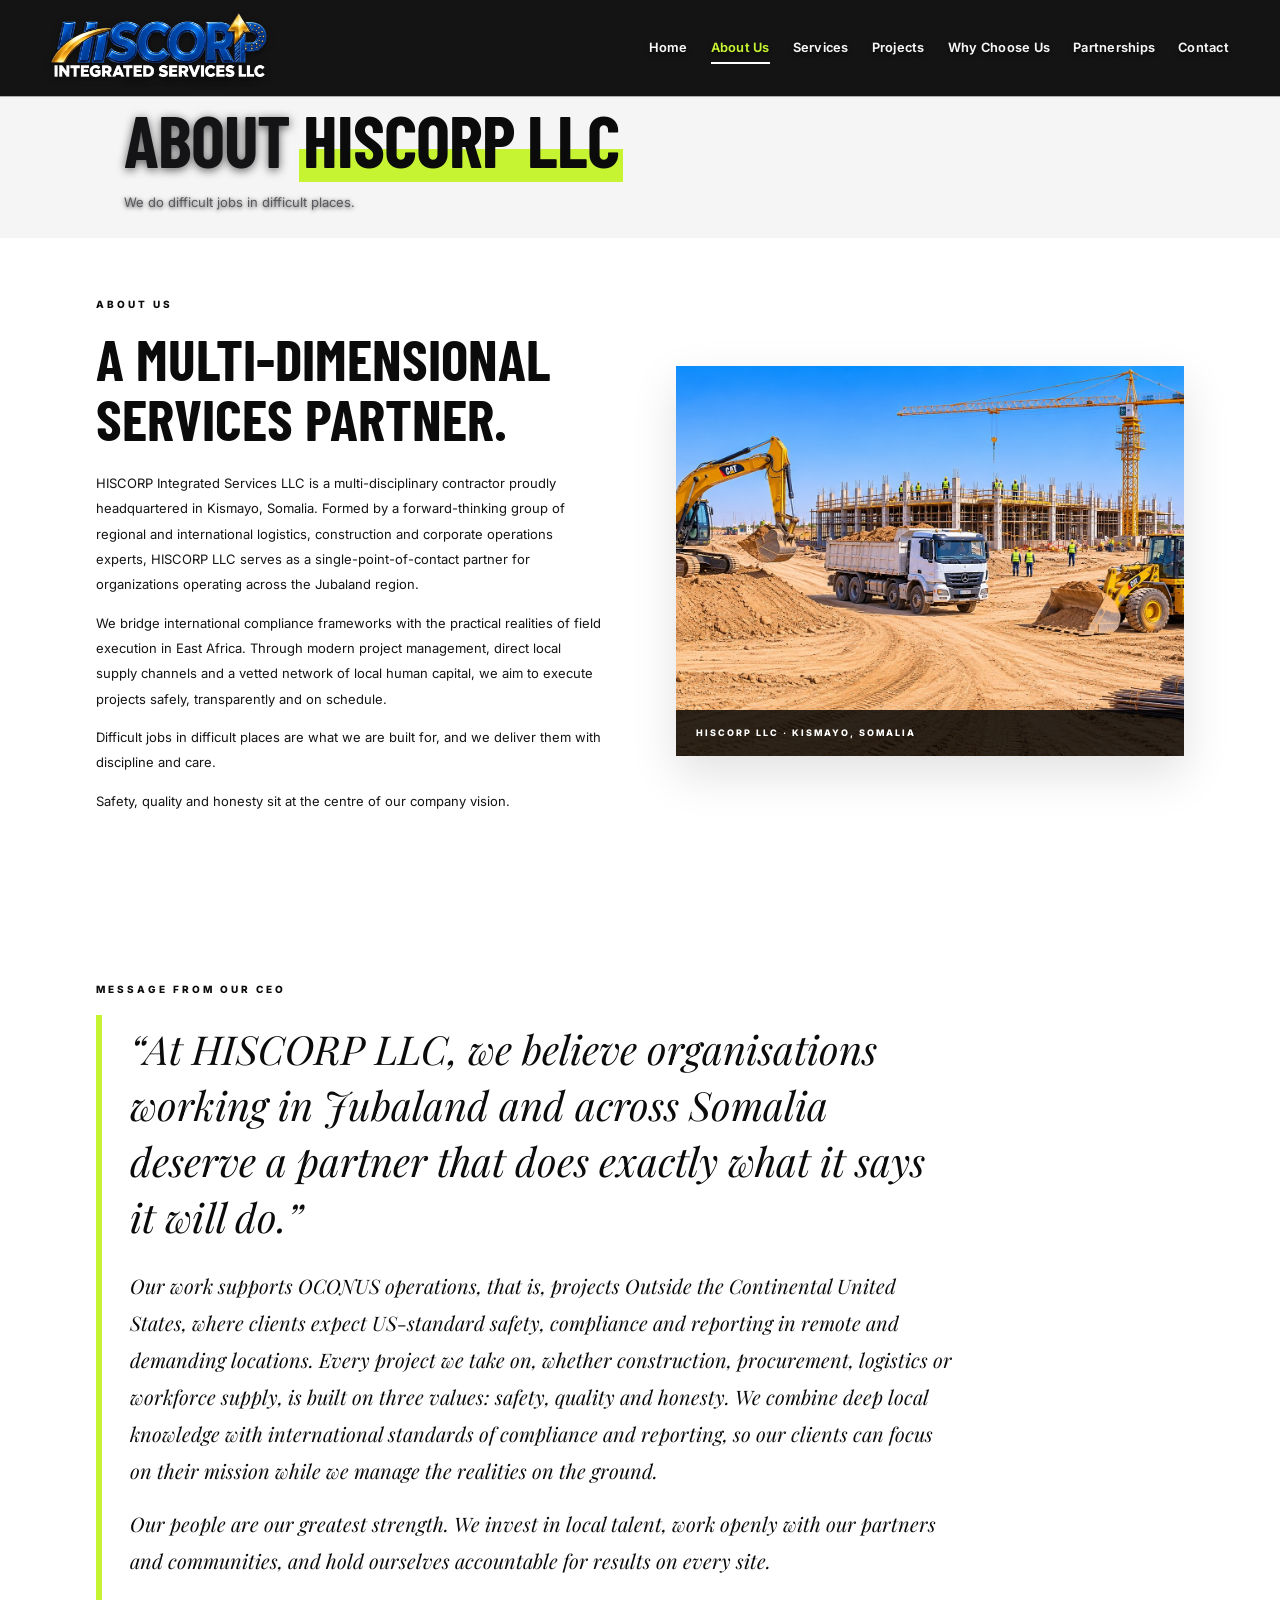
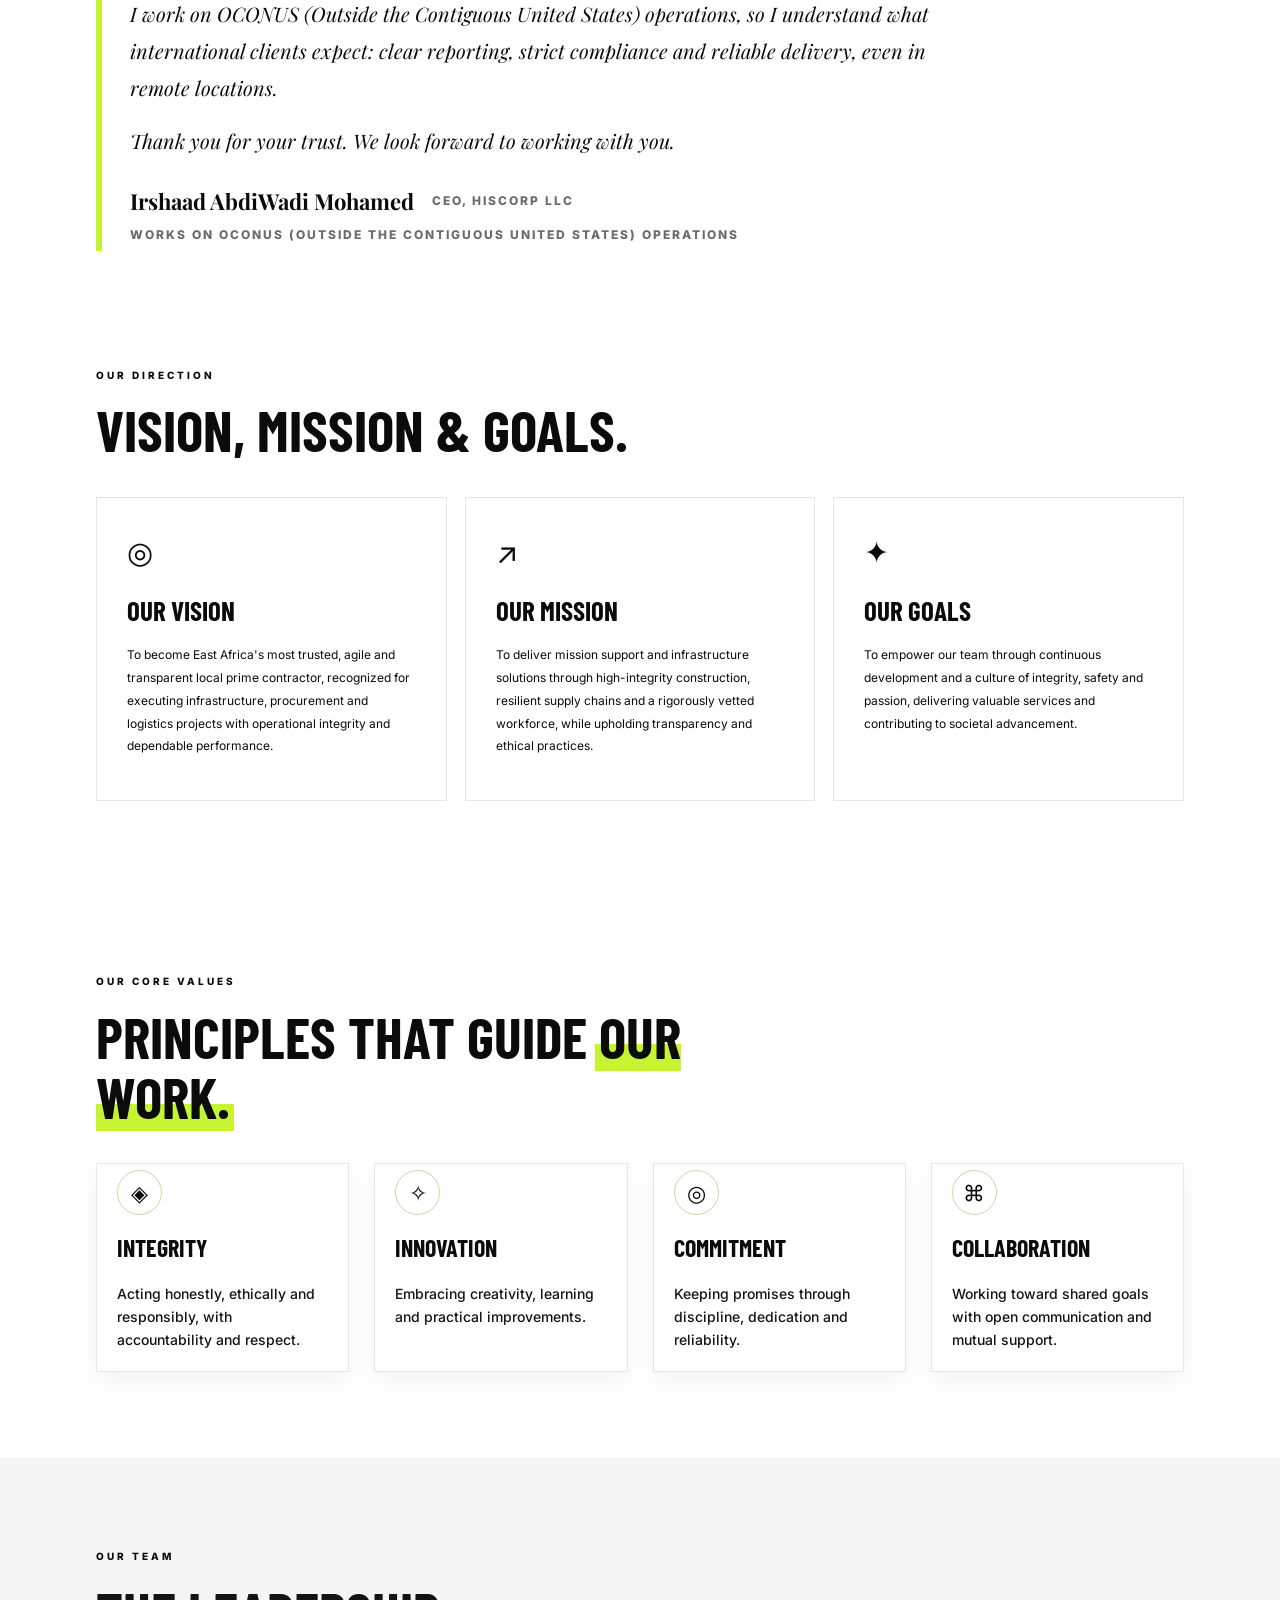
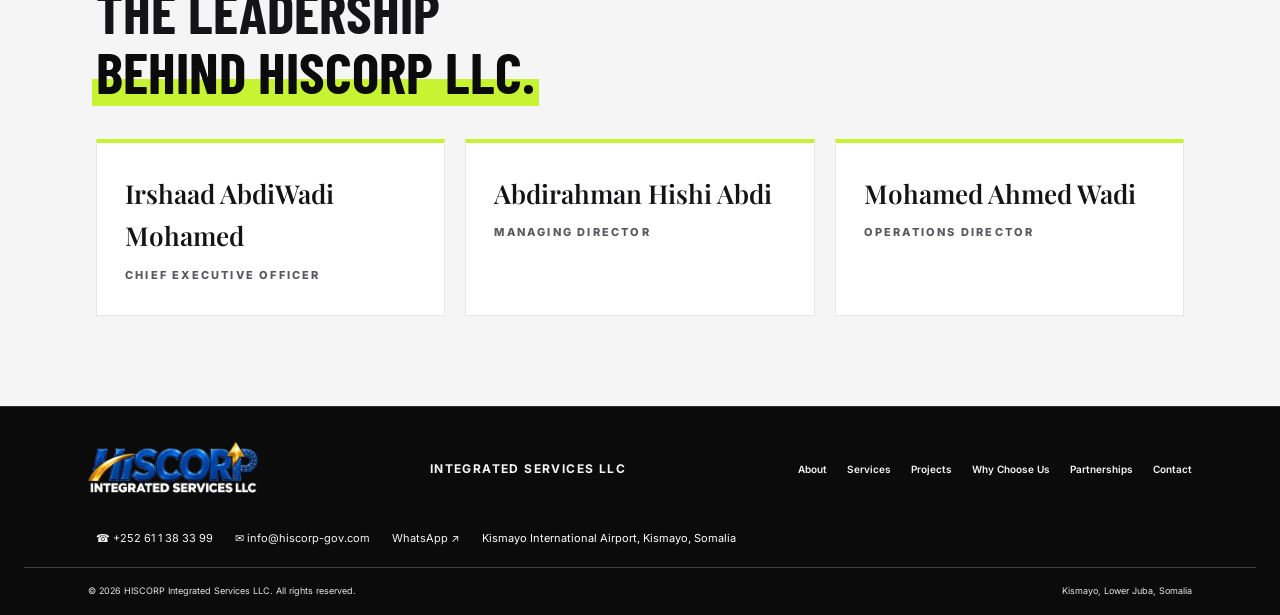
==== commit d0c56880: "Add files via upload" ====
--- a/about.html
+++ b/about.html
@@ -1,5 +1,5 @@
 <!doctype html><html lang="en"><head><meta charset="utf-8"><meta name="theme-color" content="#0b0b0c"><meta name="viewport" content="width=device-width,initial-scale=1"><meta name="description" content="Learn about HISCORP Integrated Services LLC."><link rel="icon" href="favicon.ico" sizes="any"><link rel="icon" type="image/png" sizes="32x32" href="assets/favicon-32.png"><link rel="apple-touch-icon" href="assets/apple-touch-icon.png"><meta property="og:type" content="website"><meta property="og:site_name" content="HISCORP Integrated Services LLC"><meta property="og:title" content="About Us | HISCORP LLC"><meta property="og:description" content="Learn about HISCORP Integrated Services LLC."><meta property="og:url" content="https://hiscorp.so/about"><meta property="og:image" content="https://hiscorp.so/assets/og-image.jpg"><meta property="og:image:width" content="1200"><meta property="og:image:height" content="630"><meta name="twitter:card" content="summary_large_image"><meta name="twitter:title" content="About Us | HISCORP LLC"><meta name="twitter:description" content="Learn about HISCORP Integrated Services LLC."><meta name="twitter:image" content="https://hiscorp.so/assets/og-image.jpg"><title>About Us | HISCORP LLC</title><link rel="preconnect" href="https://fonts.googleapis.com"><link href="https://fonts.googleapis.com/css2?family=Barlow+Condensed:wght@500;600;700;800&family=Inter:wght@400;500;600;700;800&display=swap" rel="stylesheet"><link href="https://fonts.googleapis.com/css2?family=Playfair+Display:ital,wght@0,500;0,600;0,700;1,500&display=swap" rel="stylesheet"><link rel="stylesheet" href="style.css?v=20261104-v3">  <link rel="canonical" href="https://hiscorp.so/about">
-</head><body class="about-page"><header class="site-header"><a class="brand" href="index.html" aria-label="HISCORP LLC home"><span class="brand-mark logo-holder"><img src="assets/hiscorp-logo.png" alt="HISCORP Integrated Services LLC logo"></span></a><nav class="main-nav" id="mainNav"><a href="index.html">Home</a><a href="about.html" class="active" aria-current="page">About Us</a><a href="services.html">Services</a><a href="projects.html">Projects</a><a href="why-us.html">Why Choose Us</a><a href="partnerships.html">Partnerships</a><a href="contact.html">Contact</a></nav></header><main><section class="hero page-hero"><div class="hero-image"></div><div class="hero-overlay"></div><div class="container hero-content reveal"><p class="eyebrow">GET TO KNOW US</p><h1>About <span>HISCORP LLC</span></h1><p class="hero-copy">We do difficult jobs in difficult places.</p></div><div class="hero-bottom"><span>BUILT ON VALUES · FOCUSED ON DELIVERY</span><span>KISMAYO · SOMALIA</span></div></section><section class="section section-light"><div class="container split"><div class="split-copy reveal"><p class="eyebrow gold-text">ABOUT US</p><h2>A multi-dimensional services partner.</h2><p>HISCORP Integrated Services LLC is a multi-disciplinary contractor proudly headquartered in Kismayo, Somalia. Formed by a forward-thinking group of regional and international logistics, construction and corporate operations experts, HISCORP LLC serves as a single-point-of-contact partner for organizations operating across the Jubaland region.</p><p>We bridge international compliance frameworks with the practical realities of field execution in East Africa. Through modern project management, direct local supply channels and a vetted network of local human capital, we aim to execute projects safely, transparently and on schedule.</p><p>Difficult jobs in difficult places are what we are built for, and we deliver them with discipline and care.</p><p>Safety, quality and honesty sit at the centre of our company vision.</p></div><div class="split-visual image-about"><span class="image-caption">HISCORP LLC · KISMAYO, SOMALIA</span></div></div></section><section class="about-ceo-band" id="ceo-message"><div class="container"><p class="eyebrow gold-text">MESSAGE FROM OUR CEO</p><blockquote class="about-ceo about-ceo-full"><p class="ceo-lead">“At HISCORP LLC, we believe organisations working in Jubaland and across Somalia deserve a partner that does exactly what it says it will do.”</p><p>Our work supports OCONUS operations, that is, projects Outside the Continental United States, where clients expect US-standard safety, compliance and reporting in remote and demanding locations. Every project we take on, whether construction, procurement, logistics or workforce supply, is built on three values: safety, quality and honesty. We combine deep local knowledge with international standards of compliance and reporting, so our clients can focus on their mission while we manage the realities on the ground.</p><p>Our people are our greatest strength. We invest in local talent, work openly with our partners and communities, and hold ourselves accountable for results on every site.</p><p>I work on OCONUS (Outside the Contiguous United States) operations, so I understand what international clients expect: clear reporting, strict compliance and reliable delivery, even in remote locations.</p><p>Thank you for your trust. We look forward to working with you.</p><footer><strong>Irshaad Abdi Wadi</strong><span>Chief Executive Officer, HISCORP LLC</span><span>Works on OCONUS (Outside the Contiguous United States) operations</span></footer></blockquote></div></section><section class="section section-dark"><div class="container"><div class="section-heading"><p class="eyebrow">OUR DIRECTION</p><h2>Vision, mission <span>& goals.</span></h2></div><div class="three-grid"><article class="info-panel"><span class="panel-icon">◎</span><h3>Our Vision</h3><p>To become East Africa's most trusted, agile and transparent local prime contractor, recognized for executing infrastructure, procurement and logistics projects with operational integrity and dependable performance.</p></article><article class="info-panel"><span class="panel-icon">↗</span><h3>Our Mission</h3><p>To deliver mission support and infrastructure solutions through high-integrity construction, resilient supply chains and a rigorously vetted workforce, while upholding transparency and ethical practices.</p></article><article class="info-panel"><span class="panel-icon">✦</span><h3>Our Goals</h3><p>To empower our team through continuous development and a culture of integrity, safety and passion, delivering valuable services and contributing to societal advancement.</p></article></div></div></section><section class="section section-light"><div class="container"><div class="section-heading dark-heading"><p class="eyebrow gold-text">OUR CORE VALUES</p><h2>Principles that guide <span>our work.</span></h2></div><div class="values-grid"><div class="value-item"><span>◈</span><h3>Integrity</h3><p>Acting honestly, ethically and responsibly, with accountability and respect.</p></div><div class="value-item"><span>✧</span><h3>Innovation</h3><p>Embracing creativity, learning and practical improvements.</p></div><div class="value-item"><span>◎</span><h3>Commitment</h3><p>Keeping promises through discipline, dedication and reliability.</p></div><div class="value-item"><span>⌘</span><h3>Collaboration</h3><p>Working toward shared goals with open communication and mutual support.</p></div></div></div></section><section class="about-team" id="our-team"><div class="container"><div class="section-heading"><p class="eyebrow">OUR TEAM</p><h2>The leadership<br><span>behind HISCORP LLC.</span></h2></div><div class="about-team-grid"><article class="about-team-card"><h3>Irshaad Abdi Wadi</h3><p>Chief Executive Officer</p></article><article class="about-team-card"><h3>Abdirahman Hishi Abdi</h3><p>Managing Director</p></article><article class="about-team-card"><h3>Mohamed Ahmed Wadi</h3><p>Operations Director</p></article></div></div></section></main><footer class="site-footer"><div class="container footer-main"><a class="brand footer-brand" href="index.html" aria-label="HISCORP LLC home"><span class="brand-mark logo-holder"><img src="assets/hiscorp-logo.png" alt="HISCORP Integrated Services LLC logo"></span></a><div class="footer-brand-caption">Integrated Services LLC</div><div class="footer-links"><a href="about.html">About</a><a href="services.html">Services</a><a href="projects.html">Projects</a><a href="why-us.html">Why Choose Us</a><a href="partnerships.html">Partnerships</a><a href="contact.html">Contact</a></div></div><div class="container footer-contact"><a href="tel:+252611383399">☎ +252 61 1 38 33 99</a><a href="mailto:info@hiscorp-gov.com">✉ info@hiscorp-gov.com</a><a href="https://wa.me/252611383399" target="_blank" rel="noopener">WhatsApp ↗</a><span>Kismayo International Airport, Kismayo, Somalia</span></div><div class="container footer-bottom"><span>© <span data-year></span> HISCORP Integrated Services LLC. All rights reserved.</span><span>Kismayo, Lower Juba, Somalia</span></div></footer><button class="to-top" id="toTop" type="button" aria-label="Back to top">↑</button>
+</head><body class="about-page"><header class="site-header"><a class="brand" href="index.html" aria-label="HISCORP LLC home"><span class="brand-mark logo-holder"><img src="assets/hiscorp-logo.png" alt="HISCORP Integrated Services LLC logo"></span></a><nav class="main-nav" id="mainNav"><a href="index.html">Home</a><a href="about.html" class="active" aria-current="page">About Us</a><a href="services.html">Services</a><a href="projects.html">Projects</a><a href="why-us.html">Why Choose Us</a><a href="partnerships.html">Partnerships</a><a href="contact.html">Contact</a></nav></header><main><section class="hero page-hero"><div class="hero-image"></div><div class="hero-overlay"></div><div class="container hero-content reveal"><p class="eyebrow">GET TO KNOW US</p><h1>About <span>HISCORP LLC</span></h1><p class="hero-copy">We do difficult jobs in difficult places.</p></div><div class="hero-bottom"><span>BUILT ON VALUES · FOCUSED ON DELIVERY</span><span>KISMAYO · SOMALIA</span></div></section><section class="section section-light"><div class="container split"><div class="split-copy reveal"><p class="eyebrow gold-text">ABOUT US</p><h2>A multi-dimensional services partner.</h2><p>HISCORP Integrated Services LLC is a multi-disciplinary contractor proudly headquartered in Kismayo, Somalia. Formed by a forward-thinking group of regional and international logistics, construction and corporate operations experts, HISCORP LLC serves as a single-point-of-contact partner for organizations operating across the Jubaland region.</p><p>We bridge international compliance frameworks with the practical realities of field execution in East Africa. Through modern project management, direct local supply channels and a vetted network of local human capital, we aim to execute projects safely, transparently and on schedule.</p><p>Difficult jobs in difficult places are what we are built for, and we deliver them with discipline and care.</p><p>Safety, quality and honesty sit at the centre of our company vision.</p></div><div class="split-visual image-about"><span class="image-caption">HISCORP LLC · KISMAYO, SOMALIA</span></div></div></section><section class="about-ceo-band" id="ceo-message"><div class="container"><p class="eyebrow gold-text">MESSAGE FROM OUR CEO</p><blockquote class="about-ceo about-ceo-full"><p class="ceo-lead">“At HISCORP LLC, we believe organisations working in Jubaland and across Somalia deserve a partner that does exactly what it says it will do.”</p><p>Our work supports OCONUS operations, that is, projects Outside the Continental United States, where clients expect US-standard safety, compliance and reporting in remote and demanding locations. Every project we take on, whether construction, procurement, logistics or workforce supply, is built on three values: safety, quality and honesty. We combine deep local knowledge with international standards of compliance and reporting, so our clients can focus on their mission while we manage the realities on the ground.</p><p>Our people are our greatest strength. We invest in local talent, work openly with our partners and communities, and hold ourselves accountable for results on every site.</p><p>I work on OCONUS (Outside the Contiguous United States) operations, so I understand what international clients expect: clear reporting, strict compliance and reliable delivery, even in remote locations.</p><p>Thank you for your trust. We look forward to working with you.</p><footer><strong>Irshaad AbdiWadi Mohamed</strong><span>CEO, HISCORP LLC</span><span>Works on OCONUS (Outside the Contiguous United States) operations</span></footer></blockquote></div></section><section class="section section-dark"><div class="container"><div class="section-heading"><p class="eyebrow">OUR DIRECTION</p><h2>Vision, mission <span>& goals.</span></h2></div><div class="three-grid"><article class="info-panel"><span class="panel-icon">◎</span><h3>Our Vision</h3><p>To become East Africa's most trusted, agile and transparent local prime contractor, recognized for executing infrastructure, procurement and logistics projects with operational integrity and dependable performance.</p></article><article class="info-panel"><span class="panel-icon">↗</span><h3>Our Mission</h3><p>To deliver mission support and infrastructure solutions through high-integrity construction, resilient supply chains and a rigorously vetted workforce, while upholding transparency and ethical practices.</p></article><article class="info-panel"><span class="panel-icon">✦</span><h3>Our Goals</h3><p>To empower our team through continuous development and a culture of integrity, safety and passion, delivering valuable services and contributing to societal advancement.</p></article></div></div></section><section class="section section-light"><div class="container"><div class="section-heading dark-heading"><p class="eyebrow gold-text">OUR CORE VALUES</p><h2>Principles that guide <span>our work.</span></h2></div><div class="values-grid"><div class="value-item"><span>◈</span><h3>Integrity</h3><p>Acting honestly, ethically and responsibly, with accountability and respect.</p></div><div class="value-item"><span>✧</span><h3>Innovation</h3><p>Embracing creativity, learning and practical improvements.</p></div><div class="value-item"><span>◎</span><h3>Commitment</h3><p>Keeping promises through discipline, dedication and reliability.</p></div><div class="value-item"><span>⌘</span><h3>Collaboration</h3><p>Working toward shared goals with open communication and mutual support.</p></div></div></div></section><section class="about-team" id="our-team"><div class="container"><div class="section-heading"><p class="eyebrow">OUR TEAM</p><h2>The leadership<br><span>behind HISCORP LLC.</span></h2></div><div class="about-team-grid"><article class="about-team-card"><h3>Irshaad AbdiWadi Mohamed</h3><p>Chief Executive Officer</p></article><article class="about-team-card"><h3>Abdirahman Hishi Abdi</h3><p>Managing Director</p></article><article class="about-team-card"><h3>Mohamed Ahmed Wadi</h3><p>Operations Director</p></article></div></div></section></main><footer class="site-footer"><div class="container footer-main"><a class="brand footer-brand" href="index.html" aria-label="HISCORP LLC home"><span class="brand-mark logo-holder"><img src="assets/hiscorp-logo.png" alt="HISCORP Integrated Services LLC logo"></span></a><div class="footer-brand-caption">Integrated Services LLC</div><div class="footer-links"><a href="about.html">About</a><a href="services.html">Services</a><a href="projects.html">Projects</a><a href="why-us.html">Why Choose Us</a><a href="partnerships.html">Partnerships</a><a href="contact.html">Contact</a></div></div><div class="container footer-contact"><a href="tel:+252611383399">☎ +252 61 1 38 33 99</a><a href="mailto:info@hiscorp-gov.com">✉ info@hiscorp-gov.com</a><a href="https://wa.me/252611383399" target="_blank" rel="noopener">WhatsApp ↗</a><span>Kismayo International Airport, Kismayo, Somalia</span></div><div class="container footer-bottom"><span>© <span data-year></span> HISCORP Integrated Services LLC. All rights reserved.</span><span>Kismayo, Lower Juba, Somalia</span></div></footer><button class="to-top" id="toTop" type="button" aria-label="Back to top">↑</button>
 <script src="script.js"></script><script src="analytics.js" defer></script>  <script src="hero-rotation.js"></script>
   <script src="clean-urls.js"></script>
 </body></html>
